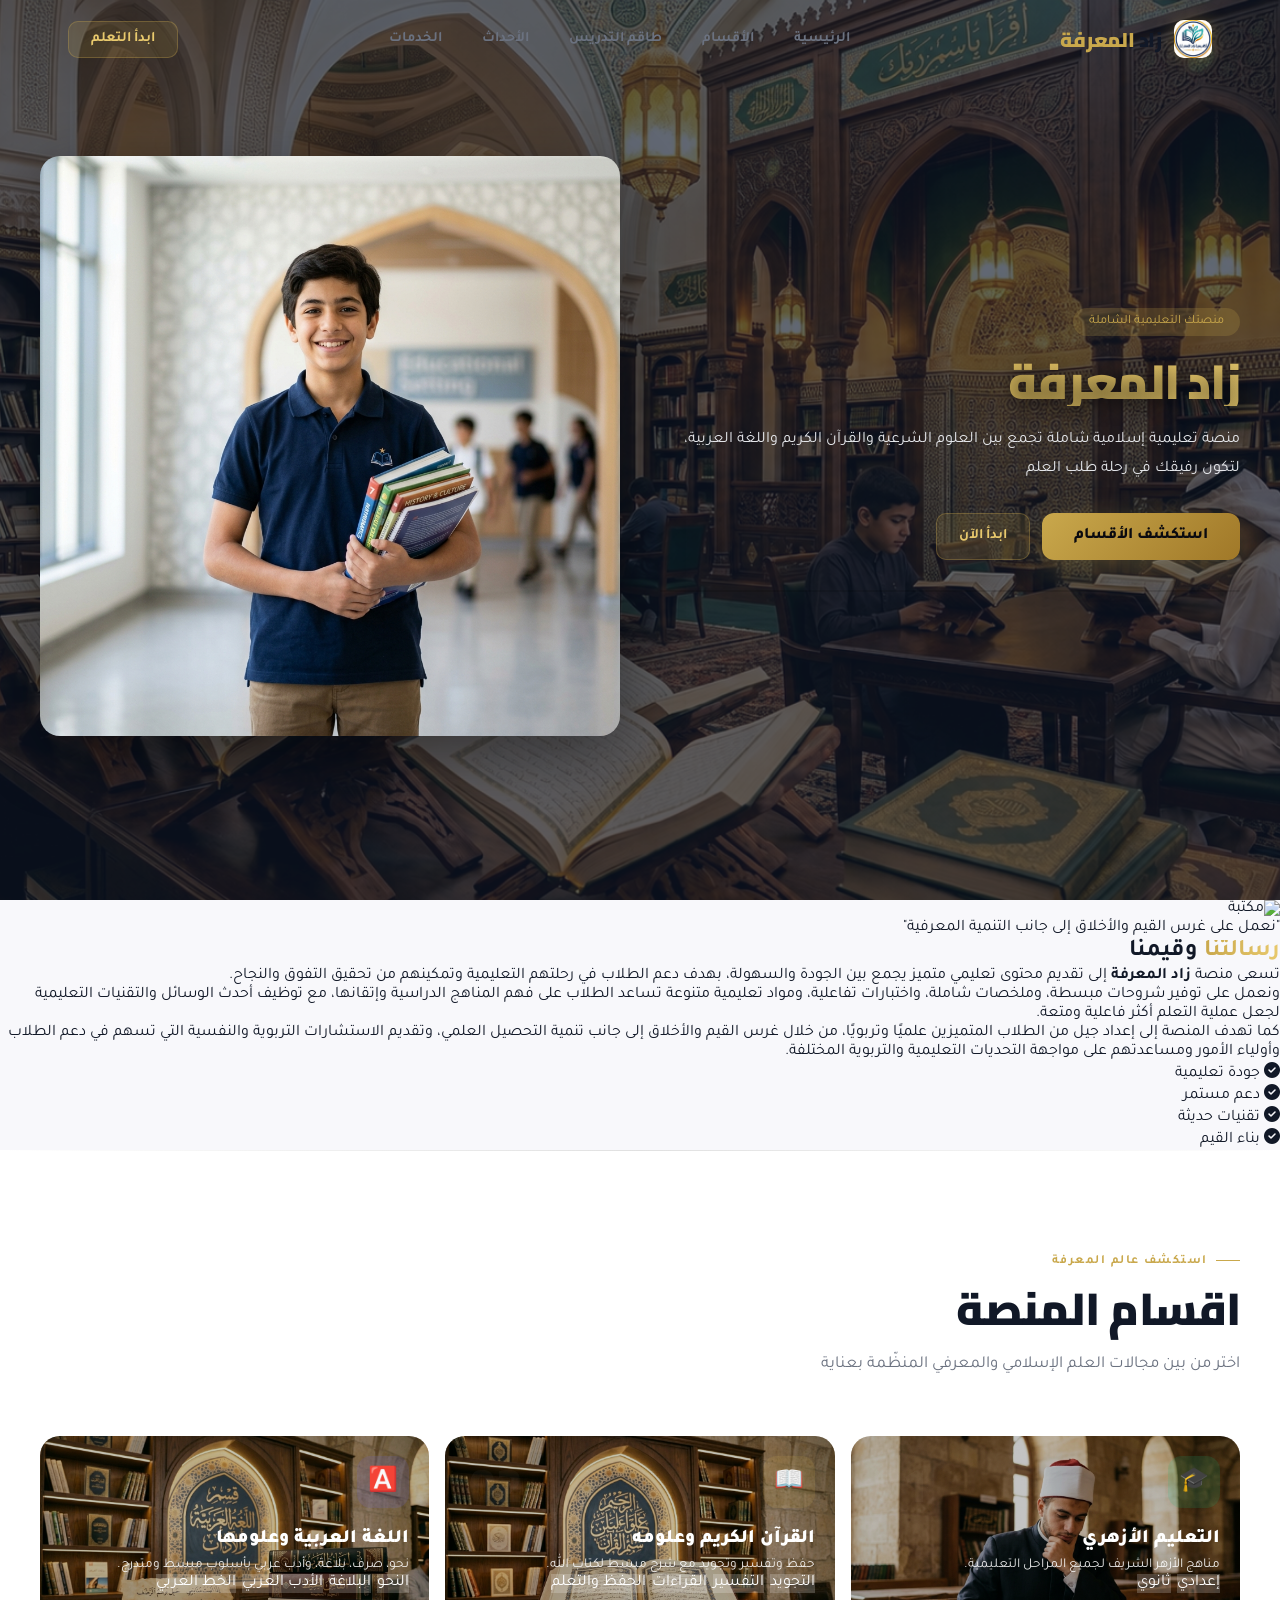
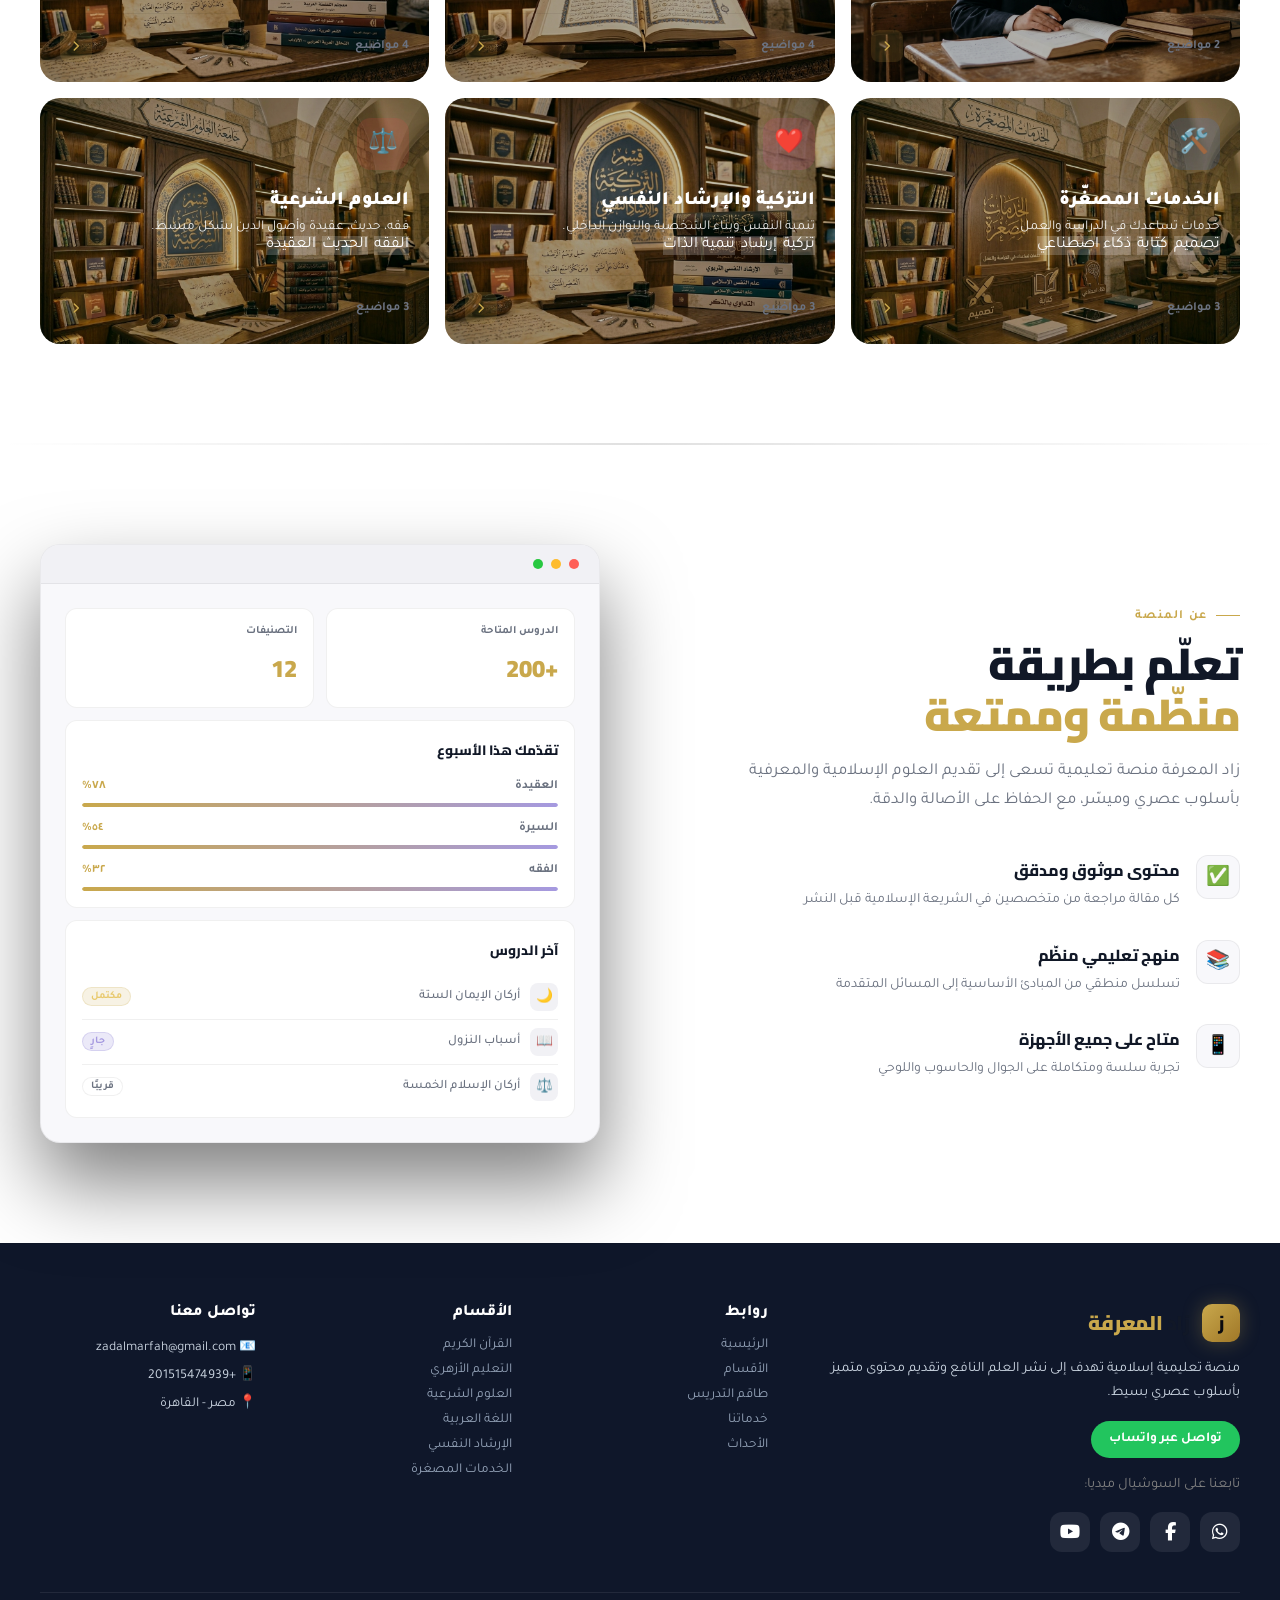
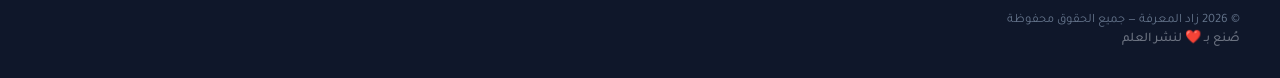
==== index.html @ 30e452ac "Add files via upload" ====
<!doctype html>
<html lang="ar" dir="rtl">
  <head>
    <meta charset="UTF-8" />
    <meta name="viewport" content="width=device-width, initial-scale=1.0" />
    <title>زاد المعرفة — منصة تعليمية إسلامية</title>
    <link rel="icon" type="image/png" href="images/logo.png" />
    <link rel="stylesheet" href="style.css" />
    <link rel="preconnect" href="https://fonts.googleapis.com" />
    <link rel="preconnect" href="https://fonts.gstatic.com" crossorigin />
    <link
      href="https://fonts.googleapis.com/css2?family=Tajawal:wght@300;400;500;700;800;900&family=Cairo:wght@300;400;500;600;700;800;900&display=swap"
      rel="stylesheet"
    />
    <!-- Google Fonts: Cairo for modern Arabic typography -->
    <link rel="preconnect" href="https://fonts.googleapis.com" />
    <link rel="preconnect" href="https://fonts.gstatic.com" crossorigin />
    <link
      href="https://fonts.googleapis.com/css2?family=Cairo:wght@300;400;600;700;800&display=swap"
      rel="stylesheet"
    />
    <link
      rel="stylesheet"
      href="https://cdnjs.cloudflare.com/ajax/libs/font-awesome/6.5.0/css/all.min.css"
    />
    <!-- FontAwesome for Icons -->
    <link
      rel="stylesheet"
      href="https://cdnjs.cloudflare.com/ajax/libs/font-awesome/6.4.0/css/all.min.css"
    />

    <!-- Tailwind CSS -->
    <script src="https://cdn.tailwindcss.com"></script>
    <script src="https://cdn.tailwindcss.com"></script>
  </head>
  <body>
    <!-- ═══════════ NAVBAR ═══════════ -->
    <nav id="navbar">
      <div class="nav-inner">
        <a href="#" class="logo">
          <div class="logo-mark">
            <img src="images/logo.png" alt="logo" />
          </div>

          <span class="logo-text">زاد <span>المعرفة</span></span>
        </a>

        <div class="nav-links">
          <a href="#hero" class="nav-link">الرئيسية</a>

          <a href="#categories" class="nav-link">الأقسام</a>

          <a
            href="https://zadalmrfh-create.github.io/Teaching-staff/"
            class="nav-link"
            target="_blank"
            >طاقم التدريس</a
          >

          <a
            href="https://zadalmrfh-create.github.io/Events/"
            class="nav-link"
            target="_blank"
            >الأحداث</a
          >

          <a
            href="https://zadalmrfh-create.github.io/Services"
            class="nav-link"
            target="_blank"
            >الخدمات</a
          >
        </div>

        <button class="btn-nav" onclick="smoothTo('categories')">
          ابدأ التعلم
        </button>
        <button class="hamburger" id="hamBtn" onclick="openMob()">
          <svg
            width="20"
            height="20"
            fill="none"
            stroke="currentColor"
            viewBox="0 0 24 24"
          >
            <path
              stroke-linecap="round"
              stroke-linejoin="round"
              stroke-width="2"
              d="M4 6h16M4 12h16M4 18h16"
            />
          </svg>
        </button>
      </div>
    </nav>

    <!-- ═══════════ MOBILE OVERLAY ═══════════ -->
    <div id="mobile-overlay">
      <button class="mob-close" onclick="closeMob()">
        <svg
          width="18"
          height="18"
          fill="none"
          stroke="currentColor"
          viewBox="0 0 24 24"
        >
          <path
            stroke-linecap="round"
            stroke-linejoin="round"
            stroke-width="2"
            d="M6 18L18 6M6 6l12 12"
          />
        </svg>
      </button>

      <a href="#hero" class="mob-btn" onclick="closeMob()">الرئيسية</a>

      <a href="#categories" class="mob-btn" onclick="closeMob()">الأقسام</a>

      <a
        href="https://zadalmrfh-create.github.io/Teaching-staff/"
        target="_blank"
        class="mob-btn"
        onclick="closeMob()"
        >طاقم التدريس</a
      >

      <a
        href="https://zadalmrfh-create.github.io/Events/"
        target="_blank"
        class="mob-btn"
        onclick="closeMob()"
        >الأحداث</a
      >

      <a
        href="https://zadalmrfh-create.github.io/Services/"
        target="_blank"
        class="mob-btn"
        onclick="closeMob()"
        >الخدمات</a
      >

      <button
        class="btn-primary"
        onclick="
          closeMob();
          smoothTo('topics');
        "
      >
        ابدأ التعلم الآن
      </button>
    </div>

    <!-- ═══════════ HERO ═══════════ -->
    <section id="hero">
      <!-- Overlay -->
      <div class="hero-overlay"></div>

      <div class="hero-container">
        <!-- النص (يمين) -->
        <div class="hero-text">
          <span class="hero-badge">منصتك التعليمية الشاملة</span>

          <h1 class="hero-title">زاد المعرفة</h1>

          <p class="hero-desc">
            منصة تعليمية إسلامية شاملة تجمع بين العلوم الشرعية والقرآن الكريم
            واللغة العربية، لتكون رفيقك في رحلة طلب العلم
          </p>

          <div class="hero-actions">
            <button class="btn-primary">استكشف الأقسام</button>
            <button class="btn-nav" onclick="smoothTo('categories')">
              ابدأ الآن
            </button>
          </div>

          <div class="hero-stats">
            <div>
              <span class="num" style="display: none">20+</span>
              <span class="label" style="display: none">دورة</span>
            </div>
            <div>
              <span class="num" style="display: none">6+</span>
              <span class="label" style="display: none">أقسام</span>
            </div>
          </div>
        </div>

        <!-- الصورة (شمال) -->
        <div class="hero-image">
          <img src="images/hero-student.jpg" alt="" />
        </div>
      </div>
    </section>

    <!-- Mission Section -->
    <section id="mission" class="py-20 bg-white relative">
      <div class="max-w-7xl mx-auto px-4 sm:px-6 lg:px-8">
        <div class="grid lg:grid-cols-2 gap-16 items-center">
          <!-- Visual Side -->
          <div class="relative reveal">
            <div
              class="absolute inset-0 bg-brand-600 rounded-3xl transform rotate-3 opacity-10"
            ></div>
            <img
              src="https://picsum.photos/seed/reading/600/700.jpg"
              alt="مكتبة"
              class="relative rounded-3xl shadow-xl w-full h-full object-cover"
            />
            <div
              class="absolute inset-0 bg-gradient-to-t from-black/60 to-transparent rounded-3xl flex items-end p-8"
            >
              <p class="text-white text-xl font-bold">
                "نعمل على غرس القيم والأخلاق إلى جانب التنمية المعرفية"
              </p>
            </div>
          </div>

          <!-- Content Side -->
          <div class="reveal delay-200">
            <h2 class="text-3xl lg:text-4xl font-bold text-gray-900 mb-6">
              <span class="text-brand-600">رسالتنا</span> وقيمنا
            </h2>
            <div class="w-20 h-1.5 bg-accent-500 rounded-full mb-8"></div>

            <div
              class="space-y-6 text-gray-600 text-lg leading-loose text-justify"
            >
              <p>
                تسعى منصة <strong>زاد المعرفة</strong> إلى تقديم محتوى تعليمي
                متميز يجمع بين الجودة والسهولة، بهدف دعم الطلاب في رحلتهم
                التعليمية وتمكينهم من تحقيق التفوق والنجاح.
              </p>
              <p>
                ونعمل على توفير شروحات مبسطة، وملخصات شاملة، واختبارات تفاعلية،
                ومواد تعليمية متنوعة تساعد الطلاب على فهم المناهج الدراسية
                وإتقانها، مع توظيف أحدث الوسائل والتقنيات التعليمية لجعل عملية
                التعلم أكثر فاعلية ومتعة.
              </p>
              <p>
                كما تهدف المنصة إلى إعداد جيل من الطلاب المتميزين علميًا
                وتربويًا، من خلال غرس القيم والأخلاق إلى جانب تنمية التحصيل
                العلمي، وتقديم الاستشارات التربوية والنفسية التي تسهم في دعم
                الطلاب وأولياء الأمور ومساعدتهم على مواجهة التحديات التعليمية
                والتربوية المختلفة.
              </p>
            </div>

            <!-- Key Pillars -->
            <div class="mt-10 grid grid-cols-2 gap-6">
              <div class="flex items-start gap-3">
                <i
                  class="fa-solid fa-check-circle text-green-500 text-xl mt-1"
                ></i>
                <span class="font-semibold text-gray-800">جودة تعليمية</span>
              </div>
              <div class="flex items-start gap-3">
                <i
                  class="fa-solid fa-check-circle text-green-500 text-xl mt-1"
                ></i>
                <span class="font-semibold text-gray-800">دعم مستمر</span>
              </div>
              <div class="flex items-start gap-3">
                <i
                  class="fa-solid fa-check-circle text-green-500 text-xl mt-1"
                ></i>
                <span class="font-semibold text-gray-800">تقنيات حديثة</span>
              </div>
              <div class="flex items-start gap-3">
                <i
                  class="fa-solid fa-check-circle text-green-500 text-xl mt-1"
                ></i>
                <span class="font-semibold text-gray-800">بناء القيم</span>
              </div>
            </div>
          </div>
        </div>
      </div>
    </section>

    <!-- ═══════════ CATEGORIES ═══════════ -->
    <section id="categories">
      <div class="cats-inner">
        <div class="cats-header sr">
          <div class="section-label">استكشف عالم المعرفة</div>
          <h2 class="section-title">اقسام المنصة</h2>
          <p class="section-sub">
            اختر من بين مجالات العلم الإسلامي والمعرفي المنظّمة بعناية
          </p>
        </div>
        <div class="cats-grid" id="cats-grid"></div>
      </div>
    </section>

    <!-- ═══════════ ABOUT ═══════════ -->
    <section id="about">
      <div class="about-inner">
        <div class="sr">
          <div class="section-label">عن المنصة</div>
          <h2 class="section-title">
            تعلّم بطريقة<br /><span style="color: var(--gold)"
              >منظّمة وممتعة</span
            >
          </h2>
          <p class="section-sub">
            زاد المعرفة منصة تعليمية تسعى إلى تقديم العلوم الإسلامية والمعرفية
            بأسلوب عصري وميسّر، مع الحفاظ على الأصالة والدقة.
          </p>
          <div class="about-features">
            <div class="afeature">
              <div class="afeature-icon">✅</div>
              <div>
                <div class="afeature-title">محتوى موثوق ومدقق</div>
                <div class="afeature-desc">
                  كل مقالة مراجعة من متخصصين في الشريعة الإسلامية قبل النشر
                </div>
              </div>
            </div>
            <div class="afeature">
              <div class="afeature-icon">📚</div>
              <div>
                <div class="afeature-title">منهج تعليمي منظّم</div>
                <div class="afeature-desc">
                  تسلسل منطقي من المبادئ الأساسية إلى المسائل المتقدمة
                </div>
              </div>
            </div>
            <div class="afeature">
              <div class="afeature-icon">📱</div>
              <div>
                <div class="afeature-title">متاح على جميع الأجهزة</div>
                <div class="afeature-desc">
                  تجربة سلسة ومتكاملة على الجوال والحاسوب واللوحي
                </div>
              </div>
            </div>
          </div>
        </div>
        <div class="about-visual sr sr-delay-2" style="position: relative">
          <!-- <div class="float-badge">✨ مجاني للجميع دائمًا</div> -->
          <div class="dash-mockup">
            <div class="dash-bar">
              <div class="dash-dot" style="background: #ff5f57"></div>
              <div class="dash-dot" style="background: #febc2e"></div>
              <div class="dash-dot" style="background: #28c840"></div>
            </div>
            <div class="dash-body">
              <div class="dash-grid">
                <div class="dash-widget">
                  <div class="dw-label">الدروس المتاحة</div>
                  <div class="dw-val">+200</div>
                </div>
                <div class="dash-widget">
                  <div class="dw-label">التصنيفات</div>
                  <div class="dw-val">12</div>
                </div>
              </div>
              <div class="dash-bar2">
                <div
                  class="dbar-label"
                  style="
                    margin-bottom: 16px;
                    font-family: &quot;Cairo&quot;, sans-serif;
                    font-weight: 800;
                    color: var(--text);
                    font-size: 0.85rem;
                  "
                >
                  تقدّمك هذا الأسبوع
                </div>
                <div class="dbar-row">
                  <span class="dbar-label">العقيدة</span
                  ><span class="dbar-pct">٧٨٪</span>
                </div>
                <div class="dbar-track" style="margin-bottom: 14px">
                  <div class="dbar-fill" data-w="78%"></div>
                </div>
                <div class="dbar-row">
                  <span class="dbar-label">السيرة</span
                  ><span class="dbar-pct">٥٤٪</span>
                </div>
                <div class="dbar-track" style="margin-bottom: 14px">
                  <div class="dbar-fill" data-w="54%"></div>
                </div>
                <div class="dbar-row">
                  <span class="dbar-label">الفقه</span
                  ><span class="dbar-pct">٣٢٪</span>
                </div>
                <div class="dbar-track">
                  <div class="dbar-fill" data-w="32%"></div>
                </div>
              </div>
              <div class="dash-list">
                <div
                  style="
                    font-family: &quot;Cairo&quot;, sans-serif;
                    font-weight: 800;
                    color: var(--text);
                    font-size: 0.85rem;
                    margin-bottom: 12px;
                  "
                >
                  آخر الدروس
                </div>
                <div class="dl-row">
                  <div class="dl-icon">🌙</div>
                  <span class="dl-text">أركان الإيمان الستة</span>
                  <span class="dl-badge">مكتمل</span>
                </div>
                <div class="dl-row">
                  <div class="dl-icon">📖</div>
                  <span class="dl-text">أسباب النزول</span>
                  <span
                    class="dl-badge"
                    style="
                      background: rgba(124, 111, 205, 0.15);
                      color: var(--accent2);
                      border-color: rgba(124, 111, 205, 0.2);
                    "
                    >جارٍ</span
                  >
                </div>
                <div class="dl-row">
                  <div class="dl-icon">⚖️</div>
                  <span class="dl-text">أركان الإسلام الخمسة</span>
                  <span
                    class="dl-badge"
                    style="
                      background: rgba(255, 255, 255, 0.04);
                      color: var(--muted);
                      border-color: var(--border);
                    "
                    >قريبًا</span
                  >
                </div>
              </div>
            </div>
          </div>
        </div>
      </div>
    </section>
    <!--footer-->
    <footer id="footer">
      <div class="footer-container">
        <!-- Brand -->
        <div class="footer-brand">
          <div class="logo">
            <div class="logo-mark">ز</div>
            <span class="logo-text">زاد <span>المعرفة</span></span>
          </div>

          <p>
            منصة تعليمية إسلامية تهدف إلى نشر العلم النافع وتقديم محتوى متميز
            بأسلوب عصري بسيط.
          </p>

          <a
            href="https://wa.me/201515474939"
            class="whatsapp-btn"
            target="_blank"
          >
            تواصل عبر واتساب
          </a>
          <p style="color: gray">تابعنا على السوشيال ميديا:</p>

          <div class="footer-socials">
            <a
              href="https://whatsapp.com/channel/0029VbCKfnI4inokhRHc1k41"
              target="_blank"
            >
              <i class="fab fa-whatsapp"></i>
            </a>

            <a
              href="https://www.facebook.com/share/1BM3MS8mjM/"
              target="_blank"
            >
              <i class="fab fa-facebook-f"></i>
            </a>

            <a href="https://t.me/zadelmarefh" target="_blank">
              <i class="fab fa-telegram"></i>
            </a>

            <a
              href="https://youtube.com/channel/UC5dMzTXCU61UrYrrc9ol8UA"
              target="_blank"
            >
              <i class="fab fa-youtube"></i>
            </a>
          </div>
        </div>

        <!-- Quick links -->
        <div class="footer-links-col">
          <h4>روابط</h4>
          <a href="#hero">الرئيسية</a>
          <a href="#categories">الأقسام</a>
          <a
            href="https://zadalmrfh-create.github.io/Teaching-staff/"
            target="_blank"
            >طاقم التدريس</a
          >
          <a href="https://zadalmrfh-create.github.io/Services" target="_blank"
            >خدماتنا</a
          >
          <a href="https://zadalmrfh-create.github.io/Events/" target="_blank"
            >الأحداث</a
          >
        </div>

        <!-- Sections -->
        <div class="footer-links-col">
          <h4>الأقسام</h4>
          <a href="#">القرآن الكريم</a>
          <a href="#">التعليم الأزهري</a>
          <a href="#">العلوم الشرعية</a>
          <a href="#">اللغة العربية</a>
          <a href="#">الإرشاد النفسي</a>
          <a href="#">الخدمات المصغرة</a>
        </div>
        <!-- Contact -->
        <div class="footer-contact">
          <h4>تواصل معنا</h4>
          <p>📧 zadalmarfah@gmail.com</p>
          <p>📱 +201515474939</p>
          <p>📍 مصر - القاهرة</p>
        </div>
      </div>

      <!-- Bottom -->

      <div class="footer-bottom">
        <div class="footer-bottom-inner">
          <span>© 2026 زاد المعرفة — جميع الحقوق محفوظة</span>

          <span class="footer-love"> صُنع بـ ❤️ لنشر العلم </span>
        </div>
      </div>
    </footer>

    <!-- ═══════════ MODAL ═══════════ -->
    <div id="modal-overlay" onclick="handleModalClick(event)">
      <div id="modal-box">
        <div class="modal-head">
          <div>
            <div class="modal-badge" id="mBadge"></div>
            <h2 class="modal-title" id="mTitle"></h2>
            <div class="modal-meta">
              <svg
                width="13"
                height="13"
                fill="none"
                stroke="currentColor"
                viewBox="0 0 24 24"
              >
                <path
                  stroke-linecap="round"
                  stroke-linejoin="round"
                  stroke-width="2"
                  d="M12 8v4l3 3m6-3a9 9 0 11-18 0 9 9 0 0118 0z"
                />
              </svg>
              <span id="mTime"></span>
            </div>
          </div>
          <button class="modal-close" onclick="closeModal()">
            <svg
              width="16"
              height="16"
              fill="none"
              stroke="currentColor"
              viewBox="0 0 24 24"
            >
              <path
                stroke-linecap="round"
                stroke-linejoin="round"
                stroke-width="2"
                d="M6 18L18 6M6 6l12 12"
              />
            </svg>
          </button>
        </div>
        <div class="modal-body-wrap">
          <div class="modal-content" id="mBody"></div>
        </div>
        <div class="modal-footer">
          <button
            class="btn-primary"
            style="font-size: 0.88rem; padding: 10px 22px"
            onclick="closeModal()"
          >
            <svg
              width="15"
              height="15"
              fill="none"
              stroke="currentColor"
              viewBox="0 0 24 24"
            >
              <path
                stroke-linecap="round"
                stroke-linejoin="round"
                stroke-width="2.5"
                d="M5 13l4 4L19 7"
              />
            </svg>
            انتهيت من القراءة
          </button>
          <button
            class="btn-outline"
            style="font-size: 0.88rem; padding: 10px 22px"
            onclick="closeModal()"
          >
            العودة للقائمة
          </button>
        </div>
      </div>
    </div>

    <!-- ═══════════ JS ═══════════ -->
    <script>
      /* ── DATA ── */
      const CATS = [
        {
          id: "azhary",
          icon: "🎓",
          name: "التعليم الأزهري",
          desc: "مناهج الأزهر الشريف لجميع المراحل التعليمية.",
          topics: ["إعدادي", "ثانوي"],
          iconBg: "rgba(16,185,129,0.15)",
          glow: "rgba(16,185,129,0.08)",
          image: "images/Azher-section-img.png",
        },
        {
          id: "quran",
          icon: "📖",
          name: "القرآن الكريم وعلومه",
          desc: "حفظ وتفسير وتجويد مع شرح مبسط لكتاب الله.",
          topics: ["التجويد", "التفسير", "القراءات", "الحفظ والتعلم"],
          iconBg: "rgba(201,168,76,0.15)",
          glow: "rgba(201,168,76,0.08)",
          image: "images/quran-sec-img.png",
        },
        {
          id: "arabic",
          icon: "🅰️",
          name: "اللغة العربية وعلومها",
          desc: "نحو، صرف، بلاغة، وأدب عربي بأسلوب مبسط ومتدرج.",
          topics: ["النحو", "البلاغة", "الأدب العربي", "الخط العربي"],
          iconBg: "rgba(99,102,241,0.15)",
          glow: "rgba(99,102,241,0.08)",
          image: "images/Arabic-sec-img.png",
        },
        {
          id: "services",
          icon: "🛠️",
          name: "الخدمات المصغّرة",
          desc: "خدمات تساعدك في الدراسة والعمل.",
          topics: ["تصميم", "كتابة", "ذكاء اصطناعي"],
          iconBg: "rgba(59,130,246,0.15)",
          glow: "rgba(59,130,246,0.08)",
          image: "images/service.sec.img.png",
        },
        {
          id: "self",
          icon: "❤️",
          name: "التزكية والإرشاد النفسي",
          desc: "تنمية النفس وبناء الشخصية والتوازن الداخلي.",
          topics: ["تزكية", "إرشاد", "تنمية الذات"],
          iconBg: "rgba(236,72,153,0.15)",
          glow: "rgba(236,72,153,0.08)",
          image: "images/t-sec-img.png",
        },
        {
          id: "sharia",
          icon: "⚖️",
          name: "العلوم الشرعية",
          desc: "فقه، حديث، عقيدة وأصول الدين بشكل مبسط.",
          topics: ["الفقه", "الحديث", "العقيدة"],
          iconBg: "rgba(239,68,68,0.15)",
          glow: "rgba(239,68,68,0.08)",
          image: "images/s-sec-img.png",
        },
      ];

      const BADGE_STYLES = {
        aqeeda:
          "background:rgba(201,168,76,.15);color:#e8c96d;border-color:rgba(201,168,76,.25)",
        fiqh: "background:rgba(74,222,128,.12);color:#4ade80;border-color:rgba(74,222,128,.25)",
        seerah:
          "background:rgba(251,191,36,.12);color:#fbbf24;border-color:rgba(251,191,36,.25)",
        quran:
          "background:rgba(248,113,113,.12);color:#f87171;border-color:rgba(248,113,113,.25)",
        hadith:
          "background:rgba(56,189,248,.12);color:#38bdf8;border-color:rgba(56,189,248,.25)",
        akhlaq:
          "background:rgba(167,139,250,.12);color:#a78bfa;border-color:rgba(167,139,250,.25)",
      };

      const TOPICS = [
        {
          id: "t1",
          cat: "aqeeda",
          title: "التوحيد وأقسامه الثلاثة",
          time: "٧ دقائق",
          content: `<p>التوحيد هو إفراد الله سبحانه وتعالى بما يختص به، وهو أعظم واجب على الإنسان وأول ما يجب تعلمه قبل سائر العلوم.</p><h3>أقسام التوحيد الثلاثة</h3><p><strong>أولًا: توحيد الربوبية</strong><br/>وهو الإقرار بأن الله وحده هو الخالق المدبر لشؤون الكون، لا شريك له في الخلق والرزق والإماتة والإحياء.</p><p><strong>ثانيًا: توحيد الألوهية</strong><br/>وهو إفراد الله تعالى بالعبادة، بحيث لا يُعبد إلا هو وحده لا شريك له. وهذا هو محور دعوة الأنبياء والرسل جميعًا.</p><p><strong>ثالثًا: توحيد الأسماء والصفات</strong><br/>وهو الإيمان بما ورد في القرآن الكريم والسنة النبوية الصحيحة من أسماء الله الحسنى وصفاته العُلى، من غير تحريف ولا تعطيل ولا تكييف ولا تمثيل.</p><h3>أهمية التوحيد</h3><p>التوحيد هو أساس الدين ومحوره، وهو أول واجب على المكلف، وبه تصح الأعمال وتُقبل عند الله تعالى. والشرك ضده وهو أعظم الذنوب وأكبرها، قال تعالى: ﴿إِنَّ اللَّهَ لَا يَغْفِرُ أَن يُشْرَكَ بِهِ وَيَغْفِرُ مَا دُونَ ذَٰلِكَ لِمَن يَشَاءُ﴾.</p>`,
        },
        {
          id: "t2",
          cat: "aqeeda",
          title: "أركان الإيمان الستة",
          time: "٨ دقائق",
          content: `<p>الإيمان في الإسلام يقوم على ستة أركان أساسية، وردت في قوله ﷺ لجبريل عليه السلام في الحديث المشهور بحديث جبريل.</p><h3>الأركان الستة</h3><p><strong>١. الإيمان بالله:</strong> الإيمان بوجوده وربوبيته وألوهيته وأسمائه وصفاته.</p><p><strong>٢. الإيمان بالملائكة:</strong> خلق من نور لا يعصون الله ما أمرهم، مكلفون بمهام كثيرة.</p><p><strong>٣. الإيمان بالكتب:</strong> الإيمان بجميع الكتب السماوية المنزلة، والقرآن الكريم خاتمها وناسخها.</p><p><strong>٤. الإيمان بالرسل:</strong> من نوح عليه السلام إلى خاتمهم محمد ﷺ.</p><p><strong>٥. الإيمان باليوم الآخر:</strong> البعث والنشور والحساب والجنة والنار.</p><p><strong>٦. الإيمان بالقدر:</strong> خيره وشره من الله تعالى، مع إثبات إرادة الإنسان ومسؤوليته.</p>`,
        },
        {
          id: "t3",
          cat: "fiqh",
          title: "أركان الإسلام الخمسة",
          time: "٦ دقائق",
          content: `<p>بُني الإسلام على خمس دعائم أساسية، كما جاء في حديث ابن عمر رضي الله عنهما أن النبي ﷺ قال: "بُنِيَ الإسلام على خمس".</p><h3>الأركان الخمسة</h3><p><strong>١. الشهادتان:</strong> شهادة أن لا إله إلا الله وأن محمداً رسول الله، وهي مفتاح الإسلام والركن الأول.</p><p><strong>٢. الصلاة:</strong> خمس صلوات في اليوم والليلة، وهي عمود الدين وصلة بين العبد وربه.</p><p><strong>٣. الزكاة:</strong> حق معلوم في أموال الأغنياء للفقراء، نسبتها ٢.٥٪ في الغالب.</p><p><strong>٤. الصوم:</strong> صيام شهر رمضان المبارك، إمساك عن المفطرات من الفجر إلى المغرب.</p><p><strong>٥. الحج:</strong> قصد بيت الله الحرام لأداء المناسك، مرة في العمر على المستطيع.</p>`,
        },
        {
          id: "t4",
          cat: "seerah",
          title: "مولد النبي ﷺ وطفولته",
          time: "٦ دقائق",
          content: `<p>وُلد النبي محمد ﷺ في مكة المكرمة في عام الفيل، في شهر ربيع الأول، وقد كان ذلك حدثًا عظيمًا في تاريخ البشرية.</p><h3>نشأته ﷺ</h3><p>توفي والده عبد الله قبل مولده، ثم توفيت والدته آمنة بنت وهب وهو في السادسة من عمره، ثم تولى كفالته جده عبد المطلب الذي توفي وعمره ﷺ ثماني سنوات، فانتقلت كفالته إلى عمه أبي طالب.</p><p>عاش ﷺ في البادية فترة من حياته مع مرضعته حليمة السعدية، وقد اشتُهر بالصدق والأمانة حتى لُقِّب بالصادق الأمين قبل البعثة.</p><h3>قبل البعثة</h3><p>عمل ﷺ بالرعي والتجارة، وتزوج السيدة خديجة رضي الله عنها وهو في الخامسة والعشرين، وكان يتعبد في غار حراء حتى نزل عليه الوحي وهو في الأربعين من عمره.</p>`,
        },
        {
          id: "t5",
          cat: "quran",
          title: "أسباب النزول وأهميتها",
          time: "٥ دقائق",
          content: `<p>أسباب النزول هي الأحداث والحوادث التي نزل القرآن الكريم بمناسبتها، وتُعدّ من أهم العلوم التي يحتاجها المفسر لفهم القرآن الكريم.</p><h3>أهمية معرفة أسباب النزول</h3><p><strong>١. فهم المعنى الصحيح:</strong> كثير من الآيات لا يفهم معناها الصحيح إلا بمعرفة سبب نزولها.</p><p><strong>٢. معرفة الحكمة من التشريع:</strong> إذ تكشف عن الحكمة التي من أجلها شُرع الحكم.</p><p><strong>٣. تحديد المراد بالآية:</strong> أحيانًا تكون الآية عامة لكن سبب النزول يخصصها أو يوضح المقصود.</p><p><strong>٤. دفع الإشكال:</strong> قد يبدو في الآية إشكال يُرفع بمعرفة سبب نزولها.</p><h3>مثال تطبيقي</h3><p>من أشهر الأمثلة: قوله تعالى ﴿إِنَّ الصَّفَا وَالْمَرْوَةَ مِن شَعَائِرِ اللَّهِ﴾، فقد كان بعض الصحابة يتحرجون من السعي بينهما لوجود أصنام عليهما في الجاهلية.</p>`,
        },
        {
          id: "t6",
          cat: "hadith",
          title: "مصطلح الحديث: مفاهيم أساسية",
          time: "٩ دقائق",
          content: `<p>علم مصطلح الحديث هو العلم الذي يعرّفنا بحال الراوي والمروي من حيث القبول والرد، وهو من أشرف العلوم وأدقها.</p><h3>أقسام الحديث من حيث القبول والرد</h3><p><strong>الحديث الصحيح:</strong> ما رواه عدل ضابط عن مثله إلى منتهاه من غير شذوذ ولا علة.</p><p><strong>الحديث الحسن:</strong> مثل الصحيح لكن ضبط راويه أقل، ويُحتج به أيضًا.</p><p><strong>الحديث الضعيف:</strong> ما لم تجتمع فيه صفات الصحيح أو الحسن، وأسباب الضعف متعددة.</p><p><strong>الحديث الموضوع:</strong> المكذوب المختلق على النبي ﷺ، وهو شر أنواع الضعيف.</p><h3>مصطلحات مهمة</h3><p><strong>السند:</strong> سلسلة الرواة المتصلة إلى النبي ﷺ.<br/><strong>المتن:</strong> نص الحديث النبوي.<br/><strong>الإسناد:</strong> الإخبار بطريق المتن.</p>`,
        },
        {
          id: "t7",
          cat: "akhlaq",
          title: "تزكية النفس: الطريق إلى القلب السليم",
          time: "٧ دقائق",
          content: `<p>تزكية النفس من أعظم العبادات وأجلّها، وقد أقسم الله تعالى بأعظم قسم على فلاح من زكّاها، فقال: ﴿قَدْ أَفْلَحَ مَن زَكَّاهَا﴾.</p><h3>أهمية تزكية النفس</h3><p>القلب هو ملك الجسد، فإذا صلح القلب صلحت بقية الأعضاء، وإذا فسد فسدت. وقد قال النبي ﷺ: "ألا وإن في الجسد مضغة، إذا صلحت صلح الجسد كله، وإذا فسدت فسد الجسد كله، ألا وهي القلب".</p><h3>وسائل تزكية النفس</h3><p><strong>١. الإكثار من العبادة:</strong> الصلاة والذكر وتلاوة القرآن وصيام النوافل.</p><p><strong>٢. مجاهدة النفس:</strong> بترك الشهوات المحرمة والبُعد عن مواطن الفتنة.</p><p><strong>٣. الصحبة الصالحة:</strong> لأن الصاحب يؤثر في صاحبه تأثيرًا بالغًا.</p><p><strong>٤. العلم النافع:</strong> فالعلم يُنير الطريق ويُبيّن السبيل إلى الله تعالى.</p><p><strong>٥. محاسبة النفس:</strong> كما كان السلف الصالح يفعلون كل يوم.</p>`,
        },
        {
          id: "t8",
          cat: "seerah",
          title: "الهجرة إلى المدينة المنورة",
          time: "٨ دقائق",
          content: `<p>الهجرة النبوية حدث عظيم غيّر مجرى التاريخ الإسلامي، وقد اتخذها المسلمون بداية لتقويمهم الهجري.</p><h3>أسباب الهجرة</h3><p>تصاعد أذى المشركين للمسلمين في مكة، وانتشار الإسلام في يثرب بعد بيعة العقبة، وأمر الله تعالى نبيه بالهجرة.</p><h3>رحلة الهجرة</h3><p>خرج النبي ﷺ مع صاحبه أبي بكر الصديق ليلًا، وتوجّها نحو الجنوب إلى غار ثور حيث مكثا ثلاثة أيام، ثم انطلقا من هناك إلى المدينة المنورة سالكَين طريقًا غير معهود.</p><h3>الاستقبال في المدينة</h3><p>استقبل أهل المدينة النبيَّ ﷺ استقبالًا حافلًا، وكان أول عمل النبي ﷺ في المدينة بناء المسجد النبوي الشريف ثم المؤاخاة بين المهاجرين والأنصار.</p>`,
        },
        {
          id: "t9",
          cat: "fiqh",
          title: "الصلاة: شروطها وأركانها",
          time: "١٠ دقائق",
          content: `<p>الصلاة ركن من أركان الإسلام وعمود الدين، وهي أول ما يُحاسب عليه العبد يوم القيامة، لذا يجب تعلمها وإتقانها.</p><h3>شروط صحة الصلاة</h3><p><strong>١. الإسلام:</strong> لا تصح من كافر.<br/><strong>٢. العقل:</strong> لا تجب على مجنون.<br/><strong>٣. البلوغ:</strong> للوجوب، ويُستحب تعليم الصغير.<br/><strong>٤. النية:</strong> وهي في القلب لا تحتاج لتلفظ.<br/><strong>٥. الطهارة:</strong> من الحدث الأكبر والأصغر.<br/><strong>٦. استقبال القبلة:</strong> التوجه نحو الكعبة المشرفة.<br/><strong>٧. دخول الوقت:</strong> فلكل صلاة وقتها المحدد.</p><h3>أركان الصلاة</h3><p>النية، تكبيرة الإحرام، القيام للقادر، قراءة الفاتحة، الركوع والاطمئنان فيه، الرفع من الركوع، السجود والاطمئنان فيه، الجلوس بين السجدتين، التشهد الأخير، الصلاة على النبي ﷺ، التسليم.</p>`,
        },
      ];

      /* ── STATE ── */
      let activeFilter = "all",
        searchQ = "";

      /* ── RENDER CATS ── */
      function renderCats() {
        document.getElementById("cats-grid").innerHTML = CATS.map(
          (c, i) => `
    <div class="cat-card sr sr-delay-${(i % 3) + 1}" onclick="setFilter('${c.id}',null);smoothTo('topics')" style="background-image:url('${c.image}')">
      <div class="cat-num">${String(i + 1).padStart(2, "0")}</div>
      <div class="cat-icon" style="background:${c.iconBg}">${c.icon}</div>
      <div class="cat-name">${c.name}</div>
      <div class="cat-desc">${c.desc}</div>
       <div class="cat-topics">${c.topics.map((t) => `<span class="cat-topic-pill">${t}</span>`).join("")}</div>
      <div class="cat-footer">
        <span class="cat-count">${c.topics.length} مواضيع</span>
        <div class="cat-arrow">
          <svg width="14" height="14" fill="none" stroke="currentColor" viewBox="0 0 24 24"><path stroke-linecap="round" stroke-linejoin="round" stroke-width="2.5" d="M9 5l7 7-7 7"/></svg>
        </div>
      </div>
    </div>
  `,
        ).join("");
        observeNewSR();
      }

      /* ── RENDER TOPICS ── */
      function renderTopics() {
        const filtered = TOPICS.filter((t) => {
          const mc = activeFilter === "all" || t.cat === activeFilter;
          const ms = !searchQ || t.title.includes(searchQ);
          return mc && ms;
        });
        const grid = document.getElementById("topicsGrid");
        const empty = document.getElementById("empty-state");
        if (!filtered.length) {
          grid.innerHTML = "";
          empty.style.display = "block";
          return;
        }
        empty.style.display = "none";
        const cat = CATS.find((c) => c.id === filtered[0]?.cat);
        grid.innerHTML = filtered
          .map((t, i) => {
            const bs = BADGE_STYLES[t.cat] || "";
            const catName = CATS.find((c) => c.id === t.cat)?.name || "";
            return `
    <div class="topic-card sr sr-delay-${(i % 3) + 1}" onclick="openTopic('${t.id}')">
      <div class="topic-cat-badge" style="${bs}">${catName}</div>
      <div class="topic-title">${t.title}</div>
      <div class="topic-footer">
        <div class="topic-time">
          <svg width="12" height="12" fill="none" stroke="currentColor" viewBox="0 0 24 24"><path stroke-linecap="round" stroke-linejoin="round" stroke-width="2" d="M12 8v4l3 3m6-3a9 9 0 11-18 0 9 9 0 0118 0z"/></svg>
          ${t.time} قراءة
        </div>
        <div class="topic-go">
          <svg width="12" height="12" fill="none" stroke="currentColor" viewBox="0 0 24 24"><path stroke-linecap="round" stroke-linejoin="round" stroke-width="2.5" d="M9 5l7 7-7 7"/></svg>
        </div>
      </div>
    </div>`;
          })
          .join("");
        observeNewSR();
      }

      /* ── FILTER / SEARCH ── */
      function setFilter(f, btn) {
        activeFilter = f;
        document
          .querySelectorAll(".ftab")
          .forEach((t) => t.classList.remove("active"));
        if (btn) btn.classList.add("active");
        else {
          const name =
            f === "all" ? "الكل" : CATS.find((c) => c.id === f)?.name || "";
          document.querySelectorAll(".ftab").forEach((t) => {
            if (
              t.textContent.trim() === name ||
              (f === "all" && t.textContent.trim() === "الكل")
            )
              t.classList.add("active");
          });
        }
        renderTopics();
      }
      function doSearch() {
        const v = document.getElementById("searchInput").value.trim();
        searchQ = v;
        document.getElementById("clearBtn").style.display = v
          ? "block"
          : "none";
        renderTopics();
      }
      function clearSearch() {
        document.getElementById("searchInput").value = "";
        searchQ = "";
        activeFilter = "all";
        document.getElementById("clearBtn").style.display = "none";
        document
          .querySelectorAll(".ftab")
          .forEach((t, i) => t.classList.toggle("active", i === 0));
        renderTopics();
      }

      /* ── MODAL ── */
      function openTopic(id) {
        const t = TOPICS.find((x) => x.id === id);
        if (!t) return;
        const catName = CATS.find((c) => c.id === t.cat)?.name || "";
        const bs = BADGE_STYLES[t.cat] || "";
        document.getElementById("mBadge").textContent = catName;
        document.getElementById("mBadge").style.cssText = bs;
        document.getElementById("mTitle").textContent = t.title;
        document.getElementById("mTime").textContent = t.time + " قراءة";
        document.getElementById("mBody").innerHTML = t.content;
        document.getElementById("modal-overlay").classList.add("open");
        document.body.style.overflow = "hidden";
      }
      function closeModal() {
        document.getElementById("modal-overlay").classList.remove("open");
        document.body.style.overflow = "";
      }
      function handleModalClick(e) {
        if (e.target === document.getElementById("modal-overlay")) closeModal();
      }

      /* ── NAV ── */
      window.addEventListener("scroll", () => {
        document
          .getElementById("navbar")
          .classList.toggle("scrolled", scrollY > 40);
      });
      function smoothTo(id) {
        document.getElementById(id)?.scrollIntoView({ behavior: "smooth" });
      }

      /* ── MOBILE ── */
      function openMob() {
        document.getElementById("mobile-overlay").classList.add("open");
        document.body.style.overflow = "hidden";
      }
      function closeMob() {
        document.getElementById("mobile-overlay").classList.remove("open");
        document.body.style.overflow = "";
      }
      document.addEventListener("keydown", (e) => {
        if (e.key === "Escape") {
          closeModal();
          closeMob();
        }
      });

      /* ── SCROLL REVEAL ── */
      const srObs = new IntersectionObserver(
        (entries) => {
          entries.forEach((e) => {
            if (e.isIntersecting) {
              e.target.classList.add("vis");
              srObs.unobserve(e.target);
            }
          });
        },
        { threshold: 0.1 },
      );
      function observeNewSR() {
        document
          .querySelectorAll(".sr:not(.vis)")
          .forEach((el) => srObs.observe(el));
      }

      /* ── PROGRESS BARS ── */
      const pbObs = new IntersectionObserver(
        (entries) => {
          entries.forEach((e) => {
            if (e.isIntersecting) {
              e.target.querySelectorAll(".dbar-fill").forEach((b) => {
                b.style.width = b.dataset.w || "0%";
              });
              pbObs.unobserve(e.target);
            }
          });
        },
        { threshold: 0.3 },
      );

      /* ── INIT ── */
      document.addEventListener("DOMContentLoaded", () => {
        renderCats();
        renderTopics();
        observeNewSR();
        document
          .querySelectorAll(".dash-mockup")
          .forEach((m) => pbObs.observe(m));
      });
    </script>
  </body>
</html>
---- style.css ----
:root {
  --bg: #f8f8fb;
  --surface: #ffffff;
  --surface2: #f1f1f5;

  --border: rgba(0, 0, 0, 0.06);
  --border2: rgba(0, 0, 0, 0.12);

  --text: #111827;
  --muted: #6b7280;

  --gold: #c9a84c;
  --gold-light: #e8c96d;
  --gold-dim: rgba(201, 168, 76, 0.15);

  --accent: #7c6fcd;
  --accent2: #a599e0;

  --green: #22c55e;

  --radius: 16px;
}

* {
  box-sizing: border-box;
  margin: 0;
  padding: 0;
}
html {
  scroll-behavior: smooth;
}

body {
  font-family: "Tajawal", sans-serif;
  background: var(--bg);
  color: var(--text);
  direction: rtl;
  overflow-x: hidden;
  -webkit-font-smoothing: antialiased;
}

/* ── Scrollbar ── */
::-webkit-scrollbar {
  width: 5px;
}
::-webkit-scrollbar-track {
  background: var(--bg);
}
::-webkit-scrollbar-thumb {
  background: var(--gold);
  border-radius: 4px;
}

/* ── Noise overlay ── */
body::before {
  content: "";
  position: fixed;
  inset: 0;
  z-index: 0;
  pointer-events: none;
  background-image: url("data:image/svg+xml,%3Csvg viewBox='0 0 512 512' xmlns='http://www.w3.org/2000/svg'%3E%3Cfilter id='n'%3E%3CfeTurbulence type='fractalNoise' baseFrequency='0.75' numOctaves='4' stitchTiles='stitch'/%3E%3C/filter%3E%3Crect width='100%25' height='100%25' filter='url(%23n)' opacity='0.04'/%3E%3C/svg%3E");
  background-repeat: repeat;
  background-size: 200px 200px;
  opacity: 0.05;
}

/* ── Glow blobs ── */
.glow-blob {
  position: absolute;
  border-radius: 50%;
  filter: blur(120px);
  pointer-events: none;
  opacity: 0.18;
  animation: blobFloat 12s ease-in-out infinite;
}
@keyframes blobFloat {
  0%,
  100% {
    transform: translate(0, 0) scale(1);
  }
  33% {
    transform: translate(30px, -20px) scale(1.05);
  }
  66% {
    transform: translate(-20px, 15px) scale(0.95);
  }
}

/* ══ NAVBAR ══ */
#navbar {
  position: fixed;
  top: 0;
  right: 0;
  left: 0;
  z-index: 100;
  transition: all 0.4s ease;
  padding: 20px 0;
}
#navbar.scrolled {
  background: rgba(255, 255, 255, 0.7);
  backdrop-filter: blur(20px);

  border-bottom: 1px solid var(--border);
  padding: 14px 0;
  box-shadow: 0 4px 40px rgba(0, 0, 0, 0.4);
}
.nav-inner {
  max-width: 1200px;
  margin: 0 auto;
  padding: 0 28px;
  display: flex;
  align-items: center;
  justify-content: space-between;
}

.logo {
  display: flex;
  align-items: center;
  gap: 12px;
  text-decoration: none;
}
.logo-mark {
  width: 38px;
  height: 38px;
  border-radius: 10px;
  background: linear-gradient(135deg, var(--gold) 0%, #a07828 100%);
  display: flex;
  align-items: center;
  justify-content: center;
  font-family: "Cairo", sans-serif;
  font-weight: 900;
  font-size: 1.1rem;
  color: #0a0a0f;
  box-shadow: 0 0 20px rgba(201, 168, 76, 0.3);
}
.logo-text {
  font-family: "Cairo", sans-serif;
  font-weight: 900;
  font-size: 1.25rem;
  color: var(--text);
  letter-spacing: -0.01em;
}
.logo-text span {
  color: var(--gold);
}

.nav-links {
  display: flex;
  align-items: center;
  gap: 32px;
}

.nav-link {
  position: relative;
  color: var(--muted);
  font-size: 0.9rem;
  font-weight: 600;
  text-decoration: none;
  padding: 6px 4px;
  transition: 0.3s;
}

/* Hover */
.nav-link:hover {
  color: var(--text);
}

/* Underline animation */
.nav-link::after {
  content: "";
  position: absolute;
  bottom: -3px;
  right: 0;
  width: 0;
  height: 2px;
  background: var(--gold);
  transition: 0.3s;
}

/* Expand line */
.nav-link:hover::after {
  width: 100%;
}

.nav-link {
  position: relative;
  color: var(--muted);
  font-size: 0.9rem;
  font-weight: 600;
  text-decoration: none;
  padding: 6px 4px;
  transition: 0.3s;
}

/* Hover */
.nav-link:hover {
  color: var(--text);
}

/* Underline animation */
.nav-link::after {
  content: "";
  position: absolute;
  bottom: -3px;
  right: 0;
  width: 0;
  height: 2px;
  background: var(--gold);
  transition: 0.3s;
}

/* Expand line */
.nav-link:hover::after {
  width: 100%;
}

.nav-link.active {
  color: var(--gold);
  font-weight: 700;
}

.btn-nav {
  padding: 9px 22px;
  border-radius: 10px;
  background: var(--gold-dim);
  border: 1px solid rgba(201, 168, 76, 0.3);
  color: var(--gold-light);
  font-weight: 700;
  font-size: 0.9rem;
  cursor: pointer;
  transition: all 0.25s;
  font-family: "Tajawal", sans-serif;
}
.btn-nav:hover {
  background: var(--gold);
  color: #0a0a0f;
  box-shadow: 0 0 24px rgba(201, 168, 76, 0.35);
}

/* ══ MOBILE MENU ══ */
.hamburger {
  display: none;
  width: 40px;
  height: 40px;
  border-radius: 10px;
  background: var(--surface2);
  border: 1px solid var(--border);
  align-items: center;
  justify-content: center;
  cursor: pointer;
  color: var(--text);
  transition: all 0.2s;
}
.hamburger:hover {
  border-color: var(--border2);
}

#mobile-overlay {
  display: none;
  position: fixed;
  inset: 0;
  z-index: 200;
  background: rgba(10, 10, 15, 0.97);
  flex-direction: column;
  align-items: center;
  justify-content: center;
  gap: 36px;
}
#mobile-overlay.open {
  display: flex;
}
.mob-link {
  font-family: "Cairo", sans-serif;
  font-size: 2rem;
  font-weight: 800;
  color: var(--muted);
  text-decoration: none;
  transition: color 0.2s;
}
.mob-link:hover {
  color: var(--gold);
}
.mob-close {
  position: absolute;
  top: 24px;
  left: 24px;
  width: 40px;
  height: 40px;
  border-radius: 10px;
  background: var(--surface2);
  border: 1px solid var(--border);
  display: flex;
  align-items: center;
  justify-content: center;
  cursor: pointer;
  color: var(--muted);
}

/* ══ HERO ══ */
#hero {
  min-height: 100vh;
  display: flex;
  align-items: center;
  justify-content: center;
  position: relative;
  overflow: hidden;
  padding: 120px 28px 80px;

  background: linear-gradient(180deg, #ffffff 0%, #f8fafc 50%, #eef2ff 100%);
}
.hero-content {
  max-width: 820px;
  text-align: center;
  position: relative;
  z-index: 2;
}

.eyebrow {
  display: inline-flex;
  align-items: center;
  gap: 10px;
  padding: 8px 20px;
  border-radius: 100px;
  background: var(--gold-dim);
  border: 1px solid rgba(201, 168, 76, 0.25);
  color: var(--gold-light);
  font-size: 0.85rem;
  font-weight: 700;
  margin-bottom: 36px;
  opacity: 0;
  animation: fadeUp 0.7s 0.1s forwards;
}
.eyebrow-dot {
  width: 6px;
  height: 6px;
  border-radius: 50%;
  background: var(--gold);
  animation: pulse 2s ease infinite;
}
@keyframes pulse {
  0%,
  100% {
    opacity: 1;
    transform: scale(1);
  }
  50% {
    opacity: 0.5;
    transform: scale(0.8);
  }
}

.hero-title {
  font-family: "Cairo", sans-serif;
  font-size: clamp(3rem, 8vw, 6rem);
  font-weight: 900;
  line-height: 1.05;
  letter-spacing: -0.03em;
  color: var(--text);
  margin-bottom: 28px;
}
.hero-title .line {
  display: block;
  opacity: 0;
  transform: translateY(40px);
  animation: fadeUp 0.7s forwards;
}
.hero-title .line:nth-child(1) {
  animation-delay: 0.2s;
}
.hero-title .line:nth-child(2) {
  animation-delay: 0.35s;
  color: var(--gold);
}
.hero-title .line:nth-child(3) {
  animation-delay: 0.5s;
}

@keyframes fadeUp {
  to {
    opacity: 1;
    transform: translateY(0);
  }
}

.hero-sub {
  font-size: 1.15rem;
  color: var(--muted);
  line-height: 1.8;
  max-width: 560px;
  margin: 0 auto 44px;
  opacity: 0;
  animation: fadeUp 0.7s 0.65s forwards;
}

.hero-cta {
  display: flex;
  flex-wrap: wrap;
  gap: 14px;
  justify-content: center;
  opacity: 0;
  animation: fadeUp 0.7s 0.8s forwards;
  margin-bottom: 72px;
}

.btn-primary {
  display: inline-flex;
  align-items: center;
  gap: 8px;
  padding: 14px 32px;
  border-radius: 12px;
  background: linear-gradient(135deg, var(--gold) 0%, #a07828 100%);
  color: #0a0a0f;
  font-weight: 800;
  font-size: 1rem;
  border: none;
  cursor: pointer;
  transition: all 0.3s;
  font-family: "Tajawal", sans-serif;
  box-shadow: 0 8px 32px rgba(201, 168, 76, 0.3);
}
.btn-primary:hover {
  transform: translateY(-3px);
  box-shadow: 0 16px 48px rgba(201, 168, 76, 0.45);
}
.btn-primary:active {
  transform: translateY(0);
}

.btn-outline {
  display: inline-flex;
  align-items: center;
  gap: 8px;
  padding: 14px 32px;
  border-radius: 12px;
  background: transparent;
  color: var(--text);
  font-weight: 700;
  font-size: 1rem;
  border: 1px solid var(--border2);
  cursor: pointer;
  transition: all 0.3s;
  font-family: "Tajawal", sans-serif;
}
.btn-outline:hover {
  background: var(--surface2);
  border-color: rgba(255, 255, 255, 0.2);
  transform: translateY(-2px);
}

/* ── Hero stats row ── */
.hero-stats {
  display: none;
  display: grid;
  grid-template-columns: repeat(4, 1fr);
  gap: 1px;
  background: var(--border);
  border: 1px solid var(--border);
  border-radius: 16px;
  overflow: hidden;
  opacity: 0;
  animation: fadeUp 0.7s 1s forwards;
  max-width: 680px;
  margin: 0 auto;
}
.hstat {
  background: var(--surface);
  padding: 24px 16px;
  text-align: center;
  transition: background 0.2s;
}
.hstat:hover {
  background: var(--surface2);
}
.hstat-num {
  font-family: "Cairo", sans-serif;
  font-size: 1.8rem;
  font-weight: 900;
  color: var(--gold);
  line-height: 1;
  margin-bottom: 6px;
}
.hstat-label {
  font-size: 0.8rem;
  color: var(--muted);
  font-weight: 500;
}

/* ══ SECTION HEADER ══ */
.section-label {
  display: inline-flex;
  align-items: center;
  gap: 8px;
  font-size: 0.78rem;
  font-weight: 700;
  letter-spacing: 0.12em;
  text-transform: uppercase;
  color: var(--gold);
  margin-bottom: 16px;
}
.section-label::before {
  content: "";
  display: inline-block;
  width: 24px;
  height: 1px;
  background: var(--gold);
}
.section-title {
  font-family: "Cairo", sans-serif;
  font-size: clamp(1.8rem, 4vw, 2.8rem);
  font-weight: 900;
  color: var(--text);
  line-height: 1.15;
  letter-spacing: -0.02em;
  margin-bottom: 16px;
}
.section-sub {
  color: var(--muted);
  font-size: 1.05rem;
  line-height: 1.7;
  max-width: 520px;
}

/* ══ CATEGORIES ══ */
#categories {
  padding: 100px 28px;
  background: var(--surface);
  position: relative;
}
#categories::before {
  content: "";
  position: absolute;
  top: 0;
  right: 0;
  left: 0;
  height: 1px;
  background: linear-gradient(90deg, transparent, var(--border2), transparent);
}
#categories::after {
  content: "";
  position: absolute;
  bottom: 0;
  right: 0;
  left: 0;
  height: 1px;
  background: linear-gradient(90deg, transparent, var(--border2), transparent);
}
.cats-inner {
  max-width: 1200px;
  margin: 0 auto;
}
.cats-header {
  margin-bottom: 56px;
}
.cats-grid {
  display: grid;
  grid-template-columns: repeat(3, 1fr);
  gap: 16px;
}

.cat-card {
  position: relative;
  border-radius: 20px;
  overflow: hidden;
  min-height: 200px;
  display: flex;
  flex-direction: column;
  justify-content: flex-end;
  padding: 20px;

  background-size: cover;
  background-position: center;

  color: white;
  transition: all 0.4s ease;
}

/* overlay */
.cat-card::after {
  content: "";
  position: absolute;
  inset: 0;
  background: rgba(0, 0, 0, 0.232);
  transition: 0.3s;
}

/* يخلي المحتوى فوق */
.cat-card > * {
  position: relative;
  z-index: 2;
}

/* Glow effect */
.cat-card::before {
  content: "";
  position: absolute;
  inset: 0;
  background: var(--card-glow, transparent);
  opacity: 0;
  transition: 0.3s;
}

.cat-card:hover::before {
  opacity: 1;
}

/* Hover effect */
.cat-card:hover {
  transform: translateY(-8px) scale(1.02);
}

/* hover darker */
.cat-card:hover::after {
  background: rgba(0, 0, 0, 0.65);
}

.cat-icon {
  width: 52px;
  height: 52px;
  border-radius: 14px;
  display: flex;
  align-items: center;
  justify-content: center;
  font-size: 1.5rem;
  margin-bottom: 20px;
  transition: transform 0.3s;
}
.cat-card:hover .cat-icon {
  transform: scale(1.1) rotate(-5deg);
}

.cat-num {
  position: absolute;
  top: 24px;
  left: 24px;
  font-family: "Cairo", sans-serif;
  font-size: 3rem;
  font-weight: 900;
  color: rgba(255, 255, 255, 0.03);
  line-height: 1;
  user-select: none;
}

.cat-name {
  font-size: 1.2rem;
  font-weight: 900;
}

.cat-desc {
  font-size: 0.85rem;
  opacity: 0.9;
  margin-top: 6px;
}

.cat-topics {
  display: flex;
  flex-wrap: wrap;
  gap: 6px;
  margin-bottom: 20px;
}

.cat-topic-pill {
  background: rgba(255, 255, 255, 0.2);
  border: none;
  color: white;
}

.cat-card:hover .cat-topic-pill {
  border-color: var(--border2);
  color: var(--text);
}
.cat-footer {
  display: flex;
  align-items: center;
  justify-content: space-between;
  padding-top: 16px;
  border-top: 1px solid var(--border);
}
.cat-count {
  font-size: 0.78rem;
  color: var(--muted);
  font-weight: 600;
}
.cat-arrow {
  width: 32px;
  height: 32px;
  border-radius: 8px;
  background: var(--gold-dim);
  display: flex;
  align-items: center;
  justify-content: center;
  color: var(--gold);
  transition: all 0.25s;
}
.cat-card:hover .cat-arrow {
  background: var(--gold);
  color: #0a0a0f;
  transform: translateX(-4px);
}

/* ══ TOPICS ══ */
#topics {
  padding: 100px 28px;
}
.topics-inner {
  max-width: 1200px;
  margin: 0 auto;
}
.topics-toolbar {
  display: flex;
  align-items: center;
  gap: 16px;
  margin-bottom: 40px;
  flex-wrap: wrap;
}
.topics-toolbar-right {
  flex: 1;
  min-width: 200px;
}
.topics-toolbar-left {
  display: flex;
  gap: 8px;
  flex-wrap: wrap;
}

/* Search */
.search-wrap {
  display: flex;
  align-items: center;
  gap: 12px;
  background: var(--surface);
  border: 1px solid var(--border);
  border-radius: 12px;
  padding: 11px 18px;
  transition: all 0.25s;
}
.search-wrap:focus-within {
  border-color: rgba(201, 168, 76, 0.4);
  box-shadow: 0 0 0 3px rgba(201, 168, 76, 0.08);
}
.search-wrap input {
  flex: 1;
  background: transparent;
  border: none;
  outline: none;
  color: var(--text);
  font-family: "Tajawal", sans-serif;
  font-size: 0.95rem;
  direction: rtl;
}
.search-wrap input::placeholder {
  color: var(--muted);
}
.search-icon {
  color: var(--muted);
  flex-shrink: 0;
}
.clear-btn {
  color: var(--muted);
  background: none;
  border: none;
  cursor: pointer;
  display: none;
  padding: 2px;
}
.clear-btn:hover {
  color: var(--text);
}

/* Filter tabs */
.ftab {
  padding: 8px 18px;
  border-radius: 100px;
  background: var(--surface);
  border: 1px solid var(--border);
  color: var(--muted);
  font-size: 0.85rem;
  font-weight: 700;
  cursor: pointer;
  transition: all 0.2s;
  font-family: "Tajawal", sans-serif;
  white-space: nowrap;
}
.ftab:hover {
  border-color: var(--border2);
  color: var(--text);
}
.ftab.active {
  background: var(--gold);
  color: #0a0a0f;
  border-color: transparent;
  box-shadow: 0 4px 16px rgba(201, 168, 76, 0.3);
}

/* Topics grid */
.topics-grid {
  display: grid;
  grid-template-columns: repeat(3, 1fr);
  gap: 16px;
}

.topic-card {
  border-radius: 14px;
  padding: 26px 24px;
  background: var(--surface);
  border: 1px solid var(--border);
  cursor: pointer;
  transition: all 0.3s;
  position: relative;
  overflow: hidden;
  display: flex;
  flex-direction: column;
}
.topic-card::before {
  content: "";
  position: absolute;
  top: 0;
  right: 0;
  left: 0;
  height: 2px;
  background: linear-gradient(90deg, var(--gold), transparent);
  transform: scaleX(0);
  transition: transform 0.3s;
  transform-origin: right;
}
.topic-card:hover {
  transform: translateY(-5px);
  border-color: var(--border2);
  box-shadow: 0 16px 40px rgba(0, 0, 0, 0.35);
}
.topic-card:hover::before {
  transform: scaleX(1);
}

.topic-cat-badge {
  display: inline-flex;
  align-items: center;
  gap: 6px;
  padding: 4px 12px;
  border-radius: 100px;
  font-size: 0.72rem;
  font-weight: 700;
  margin-bottom: 14px;
  border: 1px solid transparent;
}
.topic-title {
  font-family: "Cairo", sans-serif;
  font-size: 1.05rem;
  font-weight: 800;
  color: var(--text);
  line-height: 1.4;
  margin-bottom: auto;
  padding-bottom: 18px;
}
.topic-footer {
  display: flex;
  align-items: center;
  justify-content: space-between;
  padding-top: 16px;
  border-top: 1px solid var(--border);
}
.topic-time {
  display: flex;
  align-items: center;
  gap: 5px;
  color: var(--muted);
  font-size: 0.75rem;
  font-weight: 600;
}
.topic-go {
  width: 28px;
  height: 28px;
  border-radius: 8px;
  background: var(--surface2);
  border: 1px solid var(--border);
  display: flex;
  align-items: center;
  justify-content: center;
  color: var(--muted);
  transition: all 0.25s;
}
.topic-card:hover .topic-go {
  background: var(--gold-dim);
  border-color: rgba(201, 168, 76, 0.3);
  color: var(--gold);
}

/* Empty state */
#empty-state {
  display: none;
  text-align: center;
  padding: 80px 20px;
  color: var(--muted);
}
.empty-icon {
  font-size: 4rem;
  margin-bottom: 16px;
  opacity: 0.5;
}

/* ══ ABOUT ══ */
#about {
  padding: 100px 28px;
  background: var(--surface);
  position: relative;
}
#about::before {
  content: "";
  position: absolute;
  top: 0;
  right: 0;
  left: 0;
  height: 1px;
  background: linear-gradient(90deg, transparent, var(--border2), transparent);
}
.about-inner {
  max-width: 1200px;
  margin: 0 auto;
  display: grid;
  grid-template-columns: 1fr 1fr;
  gap: 80px;
  align-items: center;
}
.about-features {
  display: flex;
  flex-direction: column;
  gap: 28px;
  margin-top: 40px;
}
.afeature {
  display: flex;
  gap: 16px;
  align-items: flex-start;
}
.afeature-icon {
  width: 44px;
  height: 44px;
  border-radius: 12px;
  flex-shrink: 0;
  display: flex;
  align-items: center;
  justify-content: center;
  font-size: 1.2rem;
  background: var(--bg);
  border: 1px solid var(--border);
}
.afeature-title {
  font-family: "Cairo", sans-serif;
  font-weight: 800;
  font-size: 1rem;
  color: var(--text);
  margin-bottom: 4px;
}
.afeature-desc {
  font-size: 0.88rem;
  color: var(--muted);
  line-height: 1.6;
}

/* About Visual — dashboard mockup */
.about-visual {
  position: relative;
}
.dash-mockup {
  border-radius: 20px;
  background: var(--bg);
  border: 1px solid var(--border);
  overflow: hidden;
  box-shadow: 0 40px 80px rgba(0, 0, 0, 0.5);
}
.dash-bar {
  background: var(--surface2);
  border-bottom: 1px solid var(--border);
  padding: 14px 20px;
  display: flex;
  align-items: center;
  gap: 8px;
}
.dash-dot {
  width: 10px;
  height: 10px;
  border-radius: 50%;
}
.dash-body {
  padding: 24px;
}
.dash-grid {
  display: grid;
  grid-template-columns: 1fr 1fr;
  gap: 12px;
  margin-bottom: 12px;
}
.dash-widget {
  background: var(--surface);
  border: 1px solid var(--border);
  border-radius: 12px;
  padding: 16px;
}
.dw-label {
  font-size: 0.7rem;
  color: var(--muted);
  font-weight: 600;
  margin-bottom: 8px;
}
.dw-val {
  font-family: "Cairo", sans-serif;
  font-weight: 900;
  font-size: 1.5rem;
  color: var(--gold);
}
.dash-bar2 {
  background: var(--surface);
  border: 1px solid var(--border);
  border-radius: 12px;
  padding: 16px;
  margin-bottom: 12px;
}
.dbar-row {
  display: flex;
  align-items: center;
  justify-content: space-between;
  margin-bottom: 10px;
}
.dbar-label {
  font-size: 0.78rem;
  color: var(--muted);
  font-weight: 600;
}
.dbar-pct {
  font-size: 0.78rem;
  color: var(--gold);
  font-weight: 700;
}
.dbar-track {
  height: 4px;
  background: rgba(255, 255, 255, 0.06);
  border-radius: 2px;
  overflow: hidden;
}
.dbar-fill {
  height: 100%;
  border-radius: 2px;
  background: linear-gradient(90deg, var(--gold), var(--accent2));
  transition: width 1.5s ease;
}
.dash-list {
  background: var(--surface);
  border: 1px solid var(--border);
  border-radius: 12px;
  padding: 16px;
}
.dl-row {
  display: flex;
  align-items: center;
  gap: 10px;
  padding: 8px 0;
  border-bottom: 1px solid var(--border);
}
.dl-row:last-child {
  border-bottom: none;
  padding-bottom: 0;
}
.dl-icon {
  width: 28px;
  height: 28px;
  border-radius: 8px;
  background: var(--surface2);
  display: flex;
  align-items: center;
  justify-content: center;
  font-size: 0.85rem;
  flex-shrink: 0;
}
.dl-text {
  font-size: 0.8rem;
  color: var(--muted);
  font-weight: 500;
}
.dl-badge {
  margin-right: auto;
  padding: 2px 8px;
  border-radius: 100px;
  font-size: 0.65rem;
  font-weight: 700;
  background: var(--gold-dim);
  color: var(--gold-light);
  border: 1px solid rgba(201, 168, 76, 0.2);
}

/* floating badge */
.float-badge {
  position: absolute;
  top: -20px;
  left: -24px;
  background: linear-gradient(135deg, var(--gold), #a07828);
  color: #0a0a0f;
  border-radius: 12px;
  padding: 12px 18px;
  font-family: "Cairo", sans-serif;
  font-weight: 900;
  font-size: 0.88rem;
  box-shadow: 0 8px 32px rgba(201, 168, 76, 0.35);
  white-space: nowrap;
}

/* ══ MODAL ══ */
#modal-overlay {
  display: none;
  position: fixed;
  inset: 0;
  z-index: 300;
  background: rgba(0, 0, 0, 0.75);
  backdrop-filter: blur(12px);
  align-items: center;
  justify-content: center;
  padding: 24px;
}
#modal-overlay.open {
  display: flex;
}
#modal-box {
  background: var(--surface);
  border: 1px solid var(--border2);
  border-radius: 24px;
  max-width: 720px;
  width: 100%;
  max-height: 88vh;
  overflow-y: auto;
  animation: modalIn 0.35s cubic-bezier(0.23, 1, 0.32, 1);
}
@keyframes modalIn {
  from {
    opacity: 0;
    transform: translateY(40px) scale(0.95);
  }
  to {
    opacity: 1;
    transform: none;
  }
}
.modal-head {
  padding: 32px 36px 0;
  display: flex;
  align-items: flex-start;
  justify-content: space-between;
  gap: 16px;
  position: sticky;
  top: 0;
  background: var(--surface);
  z-index: 2;
  border-bottom: 1px solid var(--border);
  padding-bottom: 24px;
  margin-bottom: 0;
}
.modal-close {
  width: 36px;
  height: 36px;
  border-radius: 10px;
  flex-shrink: 0;
  background: var(--surface2);
  border: 1px solid var(--border);
  display: flex;
  align-items: center;
  justify-content: center;
  cursor: pointer;
  color: var(--muted);
  transition: all 0.2s;
}
.modal-close:hover {
  color: var(--text);
  border-color: var(--border2);
}
.modal-body-wrap {
  padding: 36px;
}
.modal-badge {
  display: inline-block;
  padding: 4px 14px;
  border-radius: 100px;
  font-size: 0.75rem;
  font-weight: 700;
  margin-bottom: 14px;
  border: 1px solid transparent;
}
.modal-title {
  font-family: "Cairo", sans-serif;
  font-size: 1.8rem;
  font-weight: 900;
  color: var(--text);
  line-height: 1.25;
  margin-bottom: 8px;
}
.modal-meta {
  display: flex;
  align-items: center;
  gap: 6px;
  color: var(--muted);
  font-size: 0.82rem;
  font-weight: 600;
}
.modal-content {
  color: var(--muted);
  line-height: 1.85;
  font-size: 1rem;
}
.modal-content p {
  margin-bottom: 16px;
}
.modal-content h3 {
  font-family: "Cairo", sans-serif;
  font-size: 1.15rem;
  font-weight: 900;
  color: var(--text);
  margin: 28px 0 12px;
  padding-bottom: 8px;
  border-bottom: 1px solid var(--border);
}
.modal-content strong {
  color: var(--text);
  font-weight: 700;
}
.modal-footer {
  padding: 24px 36px 36px;
  display: flex;
  gap: 12px;
  flex-wrap: wrap;
}

/* ══ FOOTER ══ */
#footer {
  padding: 80px 28px 40px;
  border-top: 1px solid var(--border);
}
.footer-inner {
  max-width: 1200px;
  margin: 0 auto;
}
.footer-grid {
  display: grid;
  grid-template-columns: 2fr 1fr 1fr;
  gap: 60px;
  margin-bottom: 60px;
}
.footer-brand-desc {
  color: var(--muted);
  font-size: 0.9rem;
  line-height: 1.7;
  max-width: 300px;
  margin-top: 16px;
}
.footer-socials {
  display: flex;
  gap: 10px;
  margin-top: 24px;
}
.social-icon {
  width: 36px;
  height: 36px;
  border-radius: 10px;
  background: var(--surface);
  border: 1px solid var(--border);
  display: flex;
  align-items: center;
  justify-content: center;
  color: var(--muted);
  transition: all 0.2s;
  text-decoration: none;
}
.social-icon:hover {
  background: var(--gold-dim);
  border-color: rgba(201, 168, 76, 0.3);
  color: var(--gold);
}
.footer-col-title {
  font-family: "Cairo", sans-serif;
  font-weight: 800;
  font-size: 0.85rem;
  letter-spacing: 0.08em;
  text-transform: uppercase;
  color: var(--text);
  margin-bottom: 20px;
}
.footer-links {
  display: flex;
  flex-direction: column;
  gap: 12px;
}
.footer-link {
  color: var(--muted);
  text-decoration: none;
  font-size: 0.88rem;
  font-weight: 500;
  transition: color 0.2s;
}
.footer-link:hover {
  color: var(--gold);
}
.footer-bottom {
  display: flex;
  align-items: center;
  justify-content: space-between;
  flex-wrap: wrap;
  gap: 12px;
  padding-top: 32px;
  border-top: 1px solid var(--border);
}
.footer-copy {
  color: var(--muted);
  font-size: 0.82rem;
  font-weight: 500;
}
.footer-love {
  color: var(--muted);
  font-size: 0.82rem;
  font-weight: 500;
  display: flex;
  align-items: center;
  gap: 4px;
}

/* ══ SCROLL REVEAL ══ */
.sr {
  opacity: 0;
  transform: translateY(36px);
  transition:
    opacity 0.7s ease,
    transform 0.7s ease;
}
.sr.vis {
  opacity: 1;
  transform: none;
}
.sr-delay-1 {
  transition-delay: 0.1s;
}
.sr-delay-2 {
  transition-delay: 0.2s;
}
.sr-delay-3 {
  transition-delay: 0.3s;
}
.sr-delay-4 {
  transition-delay: 0.4s;
}
.sr-delay-5 {
  transition-delay: 0.5s;
}

/* ══ RESPONSIVE ══ */
@media (max-width: 1024px) {
  .feat-grid {
    grid-template-columns: 1fr;
  }
  .feat-main {
    grid-row: auto;
    min-height: 300px;
  }
  .cats-grid {
    grid-template-columns: repeat(2, 1fr);
  }
  .topics-grid {
    grid-template-columns: repeat(2, 1fr);
  }
  .about-inner {
    grid-template-columns: 1fr;
    gap: 48px;
  }
  .footer-grid {
    grid-template-columns: 1fr 1fr;
    gap: 40px;
  }
}
@media (max-width: 768px) {
  .nav-links,
  .btn-nav {
    display: none;
  }
  .hamburger {
    display: flex;
  }
  .cats-grid {
    grid-template-columns: 1fr;
  }
  .topics-grid {
    grid-template-columns: 1fr;
  }
  .hero-stats {
    grid-template-columns: repeat(2, 1fr);
  }
  .footer-grid {
    grid-template-columns: 1fr;
    gap: 32px;
  }
  .modal-body-wrap,
  .modal-head,
  .modal-footer {
    padding: 24px;
  }
  .about-visual {
    display: none;
  }
}
@media (max-width: 480px) {
  .feat-grid {
    grid-template-columns: 1fr;
  }
}
/* ===== HERO NEW ===== */

#hero {
  position: relative;
  min-height: 100vh;
  display: flex;
  align-items: center;
  padding: 100px 40px;

  background: url("images/hero-bg.png");
  background-size: cover;
  background-position: center;
}

/* طبقة فوق الصورة */
.hero-overlay {
  position: absolute;
  inset: 0;
  background: rgba(15, 23, 42, 0.65);
}

/* الكونتينر */
.hero-container {
  position: relative;
  z-index: 2;
  max-width: 1200px;
  margin: auto;
  display: grid;
  grid-template-columns: 1fr 1fr;

  align-items: center;
  gap: 40px;
}

/* النص */
.hero-text {
  color: white;
  text-align: right;
}

/* badge */
.hero-badge {
  display: inline-block;
  background: rgba(201, 168, 76, 0.2);
  color: var(--gold);
  padding: 6px 16px;
  border-radius: 100px;
  font-size: 0.8rem;
  margin-bottom: 20px;
}

/* العنوان */
.hero-title {
  font-size: 3rem;
  font-weight: 900;
  font-family: "Cairo", sans-serif;
  margin-bottom: 20px;

  color: #ffffff;
  text-shadow: 0 4px 20px rgba(0, 0, 0, 0.6);

  background: linear-gradient(90deg, #c9a84c, #e8c96d);
  background-clip: text;
  -webkit-background-clip: text;
  -webkit-text-fill-color: transparent;
}

/* النص */
.hero-desc {
  color: #e5e7eb;
  line-height: 1.8;
  margin-bottom: 30px;
}

/* الأزرار */
.hero-actions {
  display: flex;
  gap: 12px;
  margin-bottom: 30px;
}

/* stats */
.hero-stats {
  display: flex;
  gap: 40px;
}

.hero-stats .num {
  font-size: 1.6rem;
  font-weight: 900;
  color: var(--gold);
}

.hero-stats .label {
  display: block;
  font-size: 0.8rem;
  color: #d1d5db;
}

/* الصورة */
.hero-image img {
  width: 100%;
  border-radius: 20px;
  box-shadow: 0 20px 60px rgba(0, 0, 0, 0.4);
}

/* موبايل */
@media (max-width: 768px) {
  .hero-container {
    grid-template-columns: 1fr;
  }

  .hero-text {
    text-align: center;
  }

  .hero-actions {
    justify-content: center;
  }
}
.text-brand-600 {
  background: linear-gradient(90deg, #c9a84c, #e8c96d);
  background-clip: text;
  -webkit-background-clip: text;
  -webkit-text-fill-color: transparent;
}
.cat-card.quran::after {
  background: rgba(201, 168, 76, 0.6);
}

.cat-card.arabic::after {
  background: rgba(99, 102, 241, 0.6);
}
/* ===== FOOTER NEW ===== */

#footer {
  background: #0f172a;
  color: #cbd5e1;
  padding: 60px 40px 30px;
}

/* container */
.footer-container {
  max-width: 1200px;
  margin: auto;
  display: grid;
  grid-template-columns: 2fr 1fr 1fr 1fr;
  gap: 40px;
}

/* brand */
.footer-brand p {
  margin-top: 15px;
  font-size: 0.9rem;
  line-height: 1.7;
}

/* titles */
.footer-links-col h4,
.footer-contact h4 {
  color: white;
  margin-bottom: 14px;
  font-weight: 800;
}

/* links */
.footer-links-col a {
  display: block;
  color: #94a3b8;
  text-decoration: none;
  margin-bottom: 8px;
  font-size: 0.85rem;
  transition: 0.2s;
}

.footer-links-col a:hover {
  color: var(--gold);
}

/* contact */
.footer-contact p {
  font-size: 0.85rem;
  margin-bottom: 8px;
}

/* bottom */
.footer-bottom {
  text-align: center;
  margin-top: 40px;
  padding-top: 20px;
  border-top: 1px solid rgba(255, 255, 255, 0.08);
  font-size: 0.8rem;
  color: #64748b;
}

/* responsive */
@media (max-width: 768px) {
  .footer-container {
    grid-template-columns: 1fr;
    gap: 30px;
    text-align: center;
  }
}

.whatsapp-btn {
  display: inline-block;
  margin-top: 15px;
  padding: 10px 18px;
  border-radius: 30px;
  background: #22c55e;
  color: white;
  font-size: 0.85rem;
  font-weight: 700;
  text-decoration: none;
  transition: 0.3s;
}

.whatsapp-btn:hover {
  background: #16a34a;
  transform: translateY(-2px);
}
.footer-socials {
  display: flex;
  gap: 10px;
  margin-top: 15px;
}

.footer-socials a {
  width: 40px;
  height: 40px;
  border-radius: 12px;
  background: rgba(255, 255, 255, 0.08);
  display: flex;
  align-items: center;
  justify-content: center;
  font-size: 18px;
  color: white;
  text-decoration: none;
  transition: 0.3s;
}

.footer-socials a:hover {
  transform: translateY(-3px);
}

/* Hover colors لكل واحدة */
.footer-socials a:nth-child(1):hover {
  background: #22c55e; /* واتساب */
}

.footer-socials a:nth-child(2):hover {
  background: #1877f2; /* فيسبوك */
}

.footer-socials a:nth-child(3):hover {
  background: #0088cc; /* تيليجرام */
}

.footer-socials a:nth-child(4):hover {
  background: #ff0000; /* يوتيوب */
}

.mob-btn {
  display: block;
  width: 220px;
  padding: 14px;
  border-radius: 14px;

  background: rgba(255, 255, 255, 0.05);
  border: 1px solid rgba(255, 255, 255, 0.1);

  text-align: center;
  font-family: "Cairo", sans-serif;
  font-size: 1.05rem;
  font-weight: 800;
  color: white;
  text-decoration: none;

  transition: all 0.3s ease;
}

/* hover */
.mob-btn:hover {
  background: var(--gold);
  color: #0a0a0f;
  transform: scale(1.05);
  box-shadow: 0 10px 30px rgba(201, 168, 76, 0.4);
}

.mob-btn.active {
  background: var(--gold);
  color: black;
}

.logo-mark img {
  width: 100%;
  height: 100%;
  object-fit: cover;
  border-radius: 10px;
}
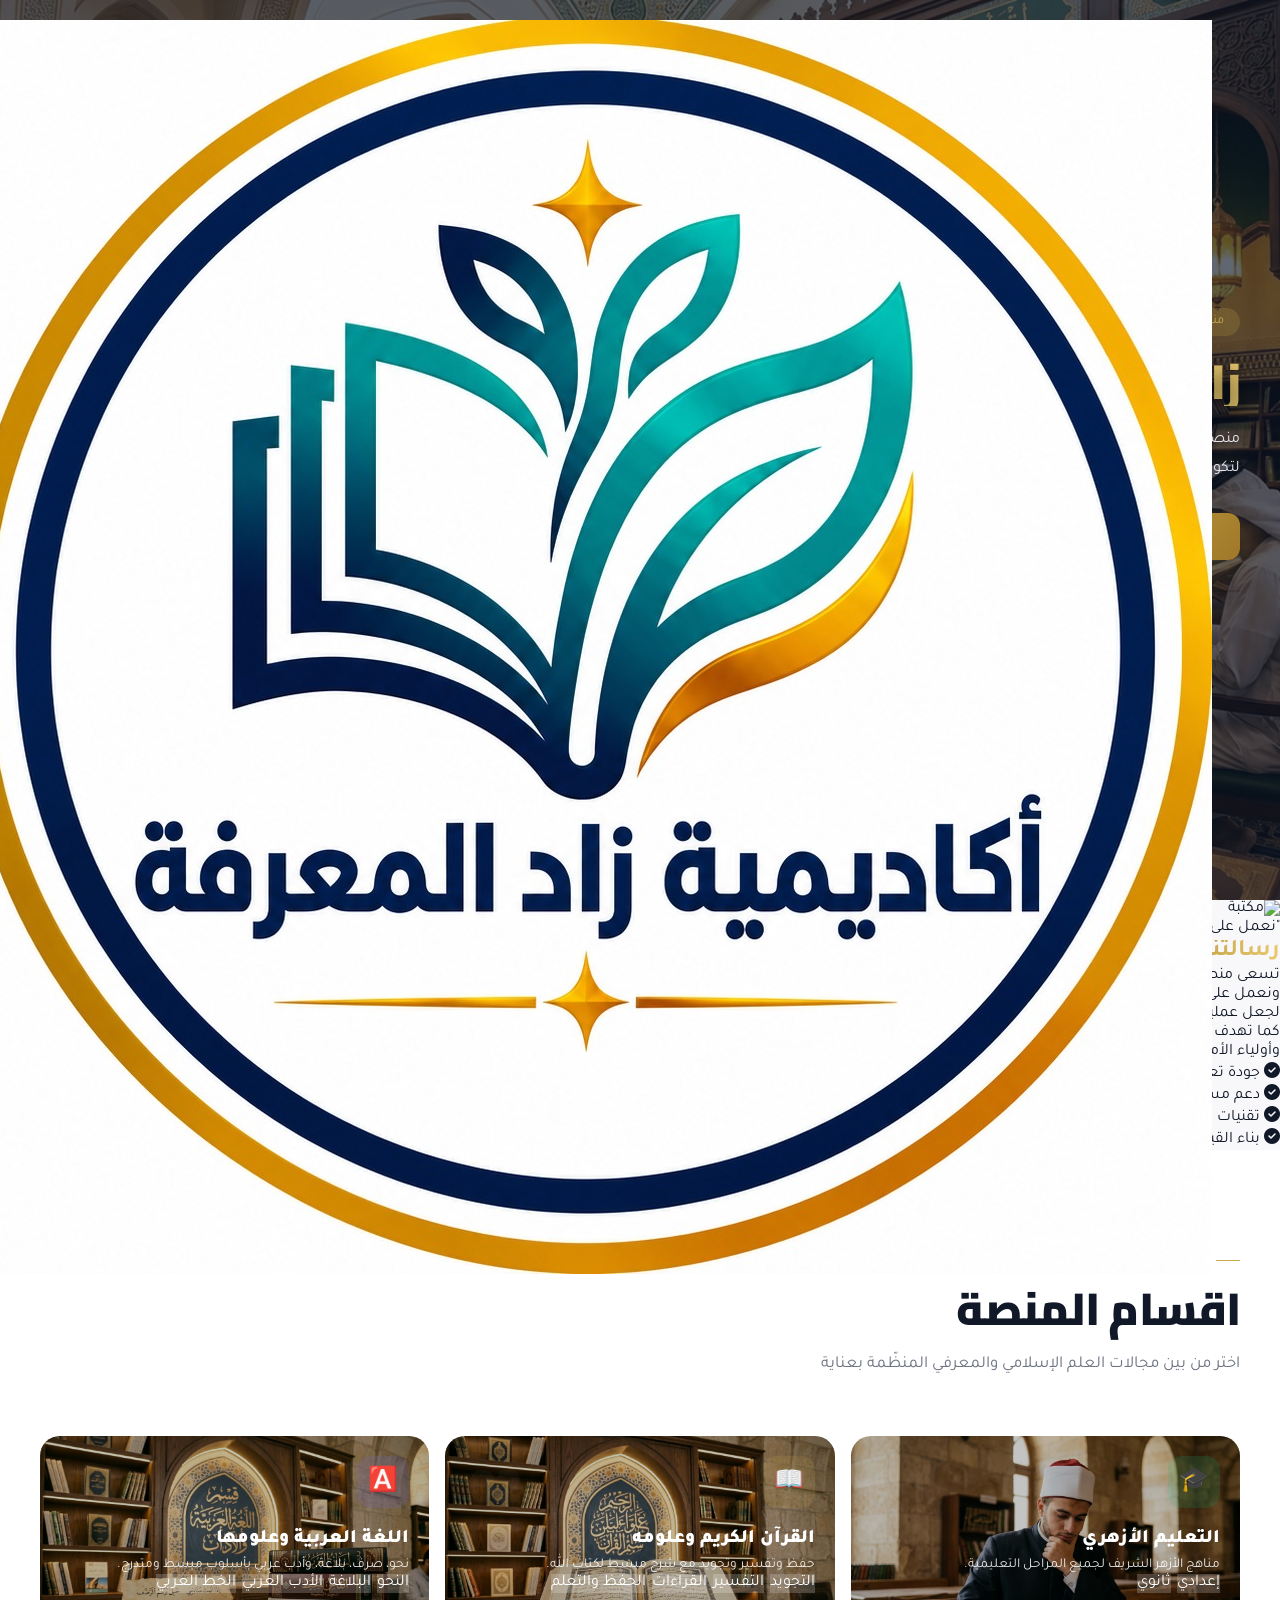
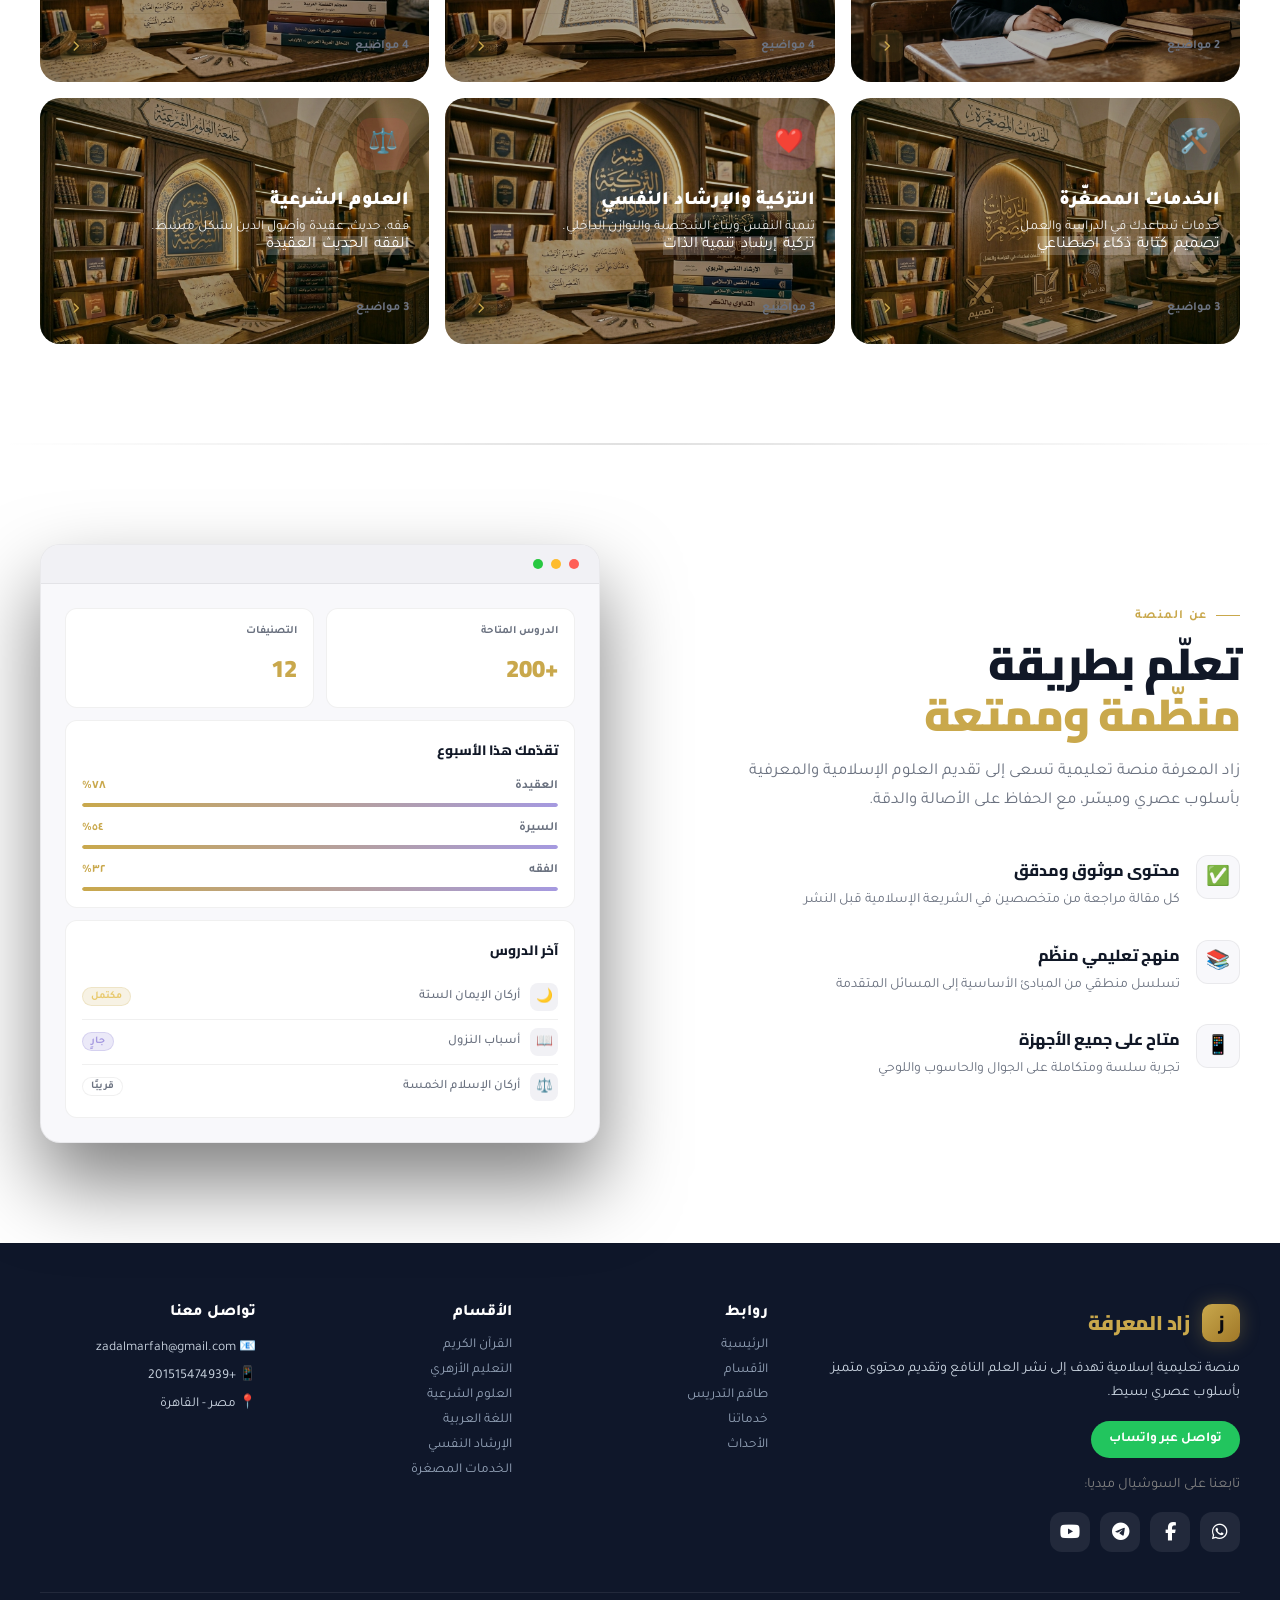
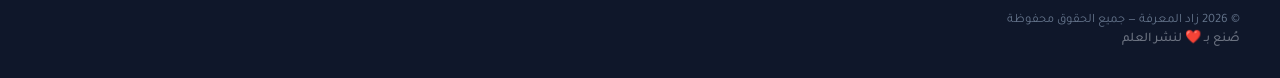
==== commit da0f2bfa: "Add files via upload" ====
--- a/index.html
+++ b/index.html
@@ -38,8 +38,14 @@
     <nav id="navbar">
       <div class="nav-inner">
         <a href="#" class="logo">
-          <div class="logo-mark">
-            <img src="images/logo.png" alt="logo" />
+          <div
+            class="w-12 h-12 rounded-full overflow-hidden border-2 border-yellow-500 shadow-lg shadow-yellow-500/25"
+          >
+            <img
+              src="images/logo.png"
+              alt="زاد المعرفة"
+              class="w-full h-full object-cover"
+            />
           </div>
 
           <span class="logo-text">زاد <span>المعرفة</span></span>
@@ -50,25 +56,29 @@
 
           <a href="#categories" class="nav-link">الأقسام</a>
 
+          <a href="طاقم التدريس/index.html" class="nav-link" target="_blank"
+            >طاقم التدريس</a
+          >
+
           <a
-            href="https://zadalmrfh-create.github.io/Teaching-staff/"
-            class="nav-link"
-            target="_blank"
-            >طاقم التدريس</a
-          >
-
-          <a
-            href="https://zadalmrfh-create.github.io/Events/"
+            href="أحداث زاد المعرفة/index.html"
             class="nav-link"
             target="_blank"
             >الأحداث</a
           >
 
           <a
-            href="https://zadalmrfh-create.github.io/Services"
+            href="خدمات زاد المعرفة/index.html"
             class="nav-link"
             target="_blank"
             >الخدمات</a
+          >
+
+          <a
+            href="طلاب المنصة المتميزون/index.html"
+            class="nav-link"
+            target="_blank"
+            >الطلاب المتميزون</a
           >
         </div>
 
@@ -118,7 +128,7 @@
       <a href="#categories" class="mob-btn" onclick="closeMob()">الأقسام</a>
 
       <a
-        href="https://zadalmrfh-create.github.io/Teaching-staff/"
+        href="طاقم التدريس/index.html"
         target="_blank"
         class="mob-btn"
         onclick="closeMob()"
@@ -126,7 +136,7 @@
       >
 
       <a
-        href="https://zadalmrfh-create.github.io/Events/"
+        href="أحداث زاد المعرفة/index.html"
         target="_blank"
         class="mob-btn"
         onclick="closeMob()"
@@ -134,11 +144,18 @@
       >
 
       <a
-        href="https://zadalmrfh-create.github.io/Services/"
+        href="خدمات زاد المعرفة/index.html"
         target="_blank"
         class="mob-btn"
         onclick="closeMob()"
         >الخدمات</a
+      >
+      <a
+        href="طلاب المنصة المتميزون/index.html"
+        target="_blank"
+        class="mob-btn"
+        onclick="closeMob()"
+        >الطلاب المتميزون</a
       >
 
       <button
@@ -170,7 +187,9 @@
           </p>
 
           <div class="hero-actions">
-            <button class="btn-primary">استكشف الأقسام</button>
+            <button class="btn-primary" onclick="smoothTo('categories')">
+              استكشف الأقسام
+            </button>
             <button class="btn-nav" onclick="smoothTo('categories')">
               ابدأ الآن
             </button>
@@ -632,6 +651,7 @@
           iconBg: "rgba(16,185,129,0.15)",
           glow: "rgba(16,185,129,0.08)",
           image: "images/Azher-section-img.png",
+          link: "sections/azhar.html",
         },
         {
           id: "quran",
@@ -642,6 +662,7 @@
           iconBg: "rgba(201,168,76,0.15)",
           glow: "rgba(201,168,76,0.08)",
           image: "images/quran-sec-img.png",
+          link: "https://quran-platform-co4e.arcada.app",
         },
         {
           id: "arabic",
@@ -662,6 +683,7 @@
           iconBg: "rgba(59,130,246,0.15)",
           glow: "rgba(59,130,246,0.08)",
           image: "images/service.sec.img.png",
+          link: "sections/service.html",
         },
         {
           id: "self",
@@ -773,20 +795,24 @@
       function renderCats() {
         document.getElementById("cats-grid").innerHTML = CATS.map(
           (c, i) => `
-    <div class="cat-card sr sr-delay-${(i % 3) + 1}" onclick="setFilter('${c.id}',null);smoothTo('topics')" style="background-image:url('${c.image}')">
-      <div class="cat-num">${String(i + 1).padStart(2, "0")}</div>
-      <div class="cat-icon" style="background:${c.iconBg}">${c.icon}</div>
-      <div class="cat-name">${c.name}</div>
-      <div class="cat-desc">${c.desc}</div>
-       <div class="cat-topics">${c.topics.map((t) => `<span class="cat-topic-pill">${t}</span>`).join("")}</div>
-      <div class="cat-footer">
-        <span class="cat-count">${c.topics.length} مواضيع</span>
-        <div class="cat-arrow">
-          <svg width="14" height="14" fill="none" stroke="currentColor" viewBox="0 0 24 24"><path stroke-linecap="round" stroke-linejoin="round" stroke-width="2.5" d="M9 5l7 7-7 7"/></svg>
-        </div>
-      </div>
-    </div>
-  `,
+             <div
+        class="cat-card sr sr-delay-${(i % 3) + 1}"
+        onclick="window.open('${c.link}', '_blank')"
+        style="background-image:url('${c.image}')"
+      >
+                <div class="cat-num">${String(i + 1).padStart(2, "0")}</div>
+                <div class="cat-icon" style="background:${c.iconBg}">${c.icon}</div>
+                <div class="cat-name">${c.name}</div>
+                <div class="cat-desc">${c.desc}</div>
+                 <div class="cat-topics">${c.topics.map((t) => `<span class="cat-topic-pill">${t}</span>`).join("")}</div>
+                <div class="cat-footer">
+                  <span class="cat-count">${c.topics.length} مواضيع</span>
+                  <div class="cat-arrow">
+                    <svg width="14" height="14" fill="none" stroke="currentColor" viewBox="0 0 24 24"><path stroke-linecap="round" stroke-linejoin="round" stroke-width="2.5" d="M9 5l7 7-7 7"/></svg>
+                  </div>
+                </div>
+              </div>
+            `,
         ).join("");
         observeNewSR();
       }
@@ -812,19 +838,19 @@
             const bs = BADGE_STYLES[t.cat] || "";
             const catName = CATS.find((c) => c.id === t.cat)?.name || "";
             return `
-    <div class="topic-card sr sr-delay-${(i % 3) + 1}" onclick="openTopic('${t.id}')">
-      <div class="topic-cat-badge" style="${bs}">${catName}</div>
-      <div class="topic-title">${t.title}</div>
-      <div class="topic-footer">
-        <div class="topic-time">
-          <svg width="12" height="12" fill="none" stroke="currentColor" viewBox="0 0 24 24"><path stroke-linecap="round" stroke-linejoin="round" stroke-width="2" d="M12 8v4l3 3m6-3a9 9 0 11-18 0 9 9 0 0118 0z"/></svg>
-          ${t.time} قراءة
-        </div>
-        <div class="topic-go">
-          <svg width="12" height="12" fill="none" stroke="currentColor" viewBox="0 0 24 24"><path stroke-linecap="round" stroke-linejoin="round" stroke-width="2.5" d="M9 5l7 7-7 7"/></svg>
-        </div>
-      </div>
-    </div>`;
+              <div class="topic-card sr sr-delay-${(i % 3) + 1}" onclick="openTopic('${t.id}')">
+                <div class="topic-cat-badge" style="${bs}">${catName}</div>
+                <div class="topic-title">${t.title}</div>
+                <div class="topic-footer">
+                  <div class="topic-time">
+                    <svg width="12" height="12" fill="none" stroke="currentColor" viewBox="0 0 24 24"><path stroke-linecap="round" stroke-linejoin="round" stroke-width="2" d="M12 8v4l3 3m6-3a9 9 0 11-18 0 9 9 0 0118 0z"/></svg>
+                    ${t.time} قراءة
+                  </div>
+                  <div class="topic-go">
+                    <svg width="12" height="12" fill="none" stroke="currentColor" viewBox="0 0 24 24"><path stroke-linecap="round" stroke-linejoin="round" stroke-width="2.5" d="M9 5l7 7-7 7"/></svg>
+                  </div>
+                </div>
+              </div>`;
           })
           .join("");
         observeNewSR();
@@ -959,6 +985,11 @@
           .querySelectorAll(".dash-mockup")
           .forEach((m) => pbObs.observe(m));
       });
+      /*links-card*/
+
+      function goTo(link) {
+        window.location.href = link;
+      }
     </script>
   </body>
 </html>
--- a/style.css
+++ b/style.css
@@ -137,7 +137,7 @@
   font-family: "Cairo", sans-serif;
   font-weight: 900;
   font-size: 1.25rem;
-  color: var(--text);
+  color: var(--gold);
   letter-spacing: -0.01em;
 }
 .logo-text span {
@@ -566,7 +566,7 @@
   flex-direction: column;
   justify-content: flex-end;
   padding: 20px;
-
+  cursor: pointer;
   background-size: cover;
   background-position: center;
 
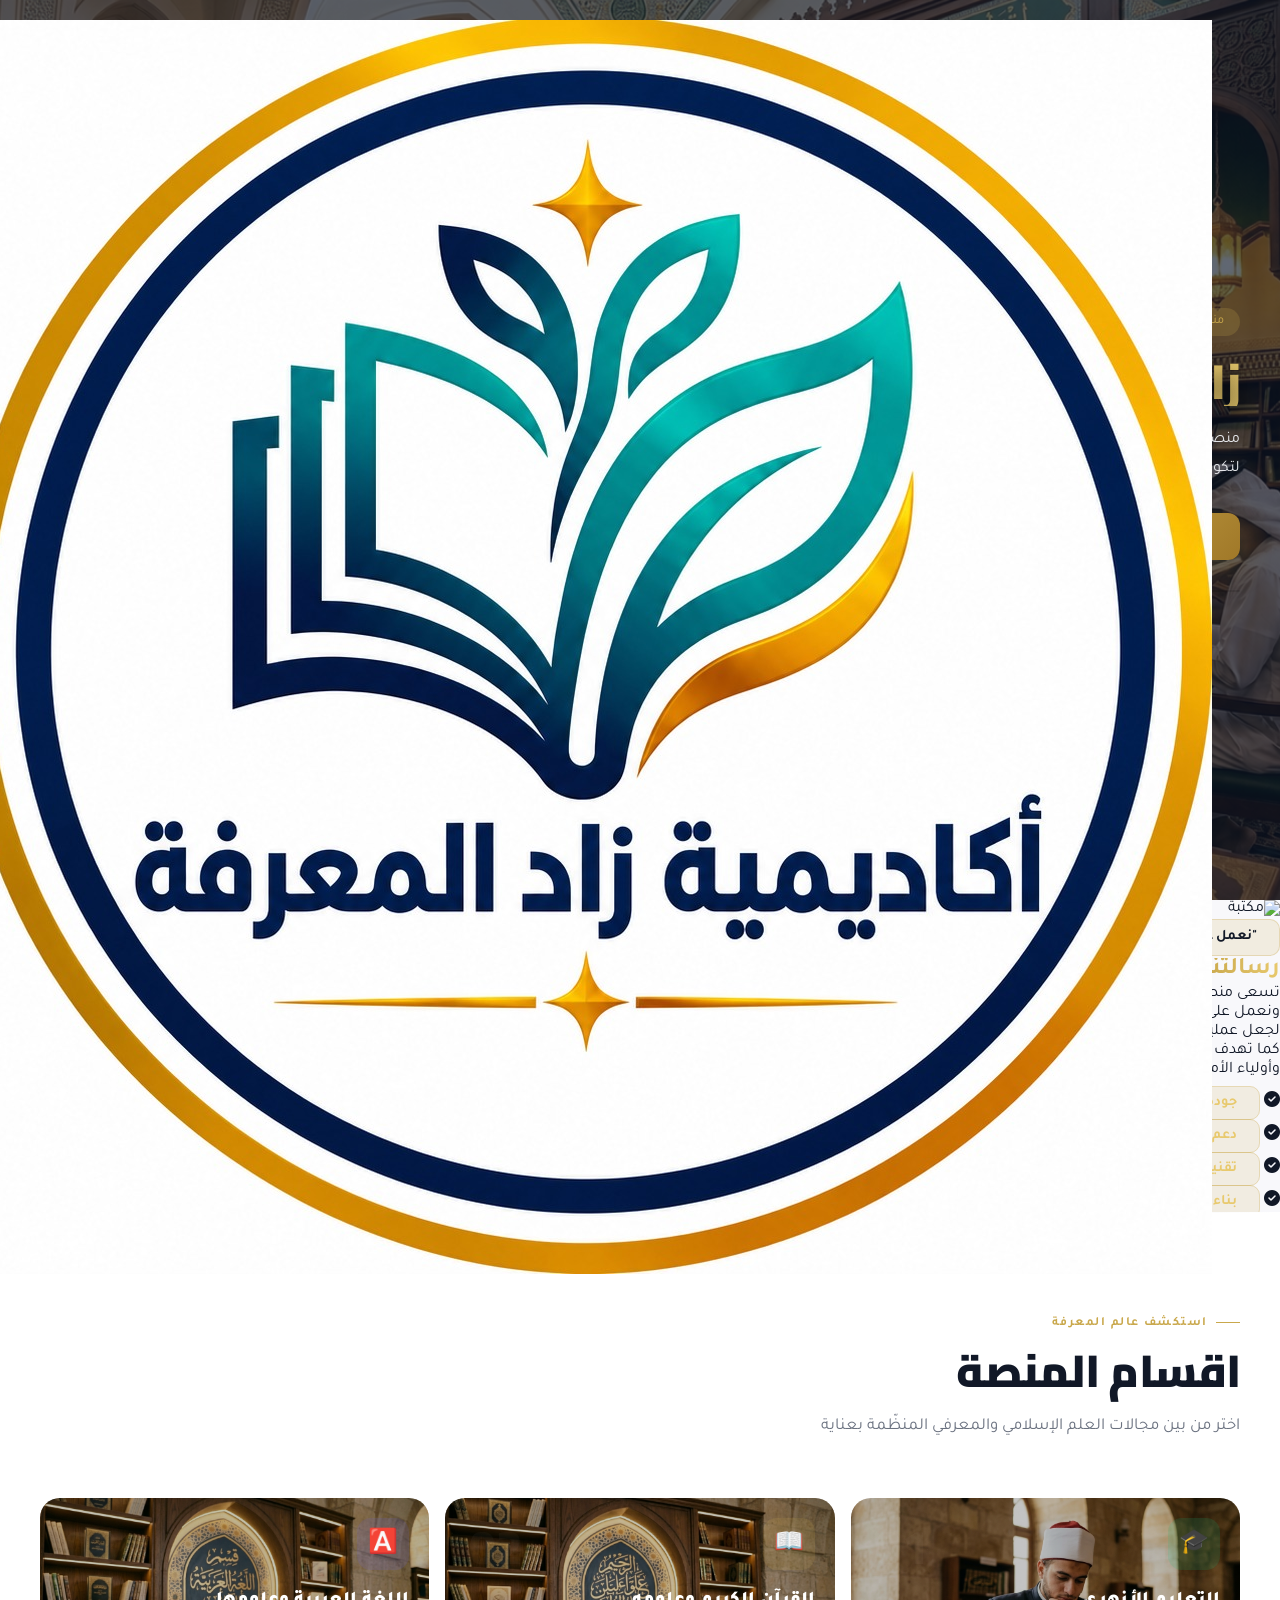
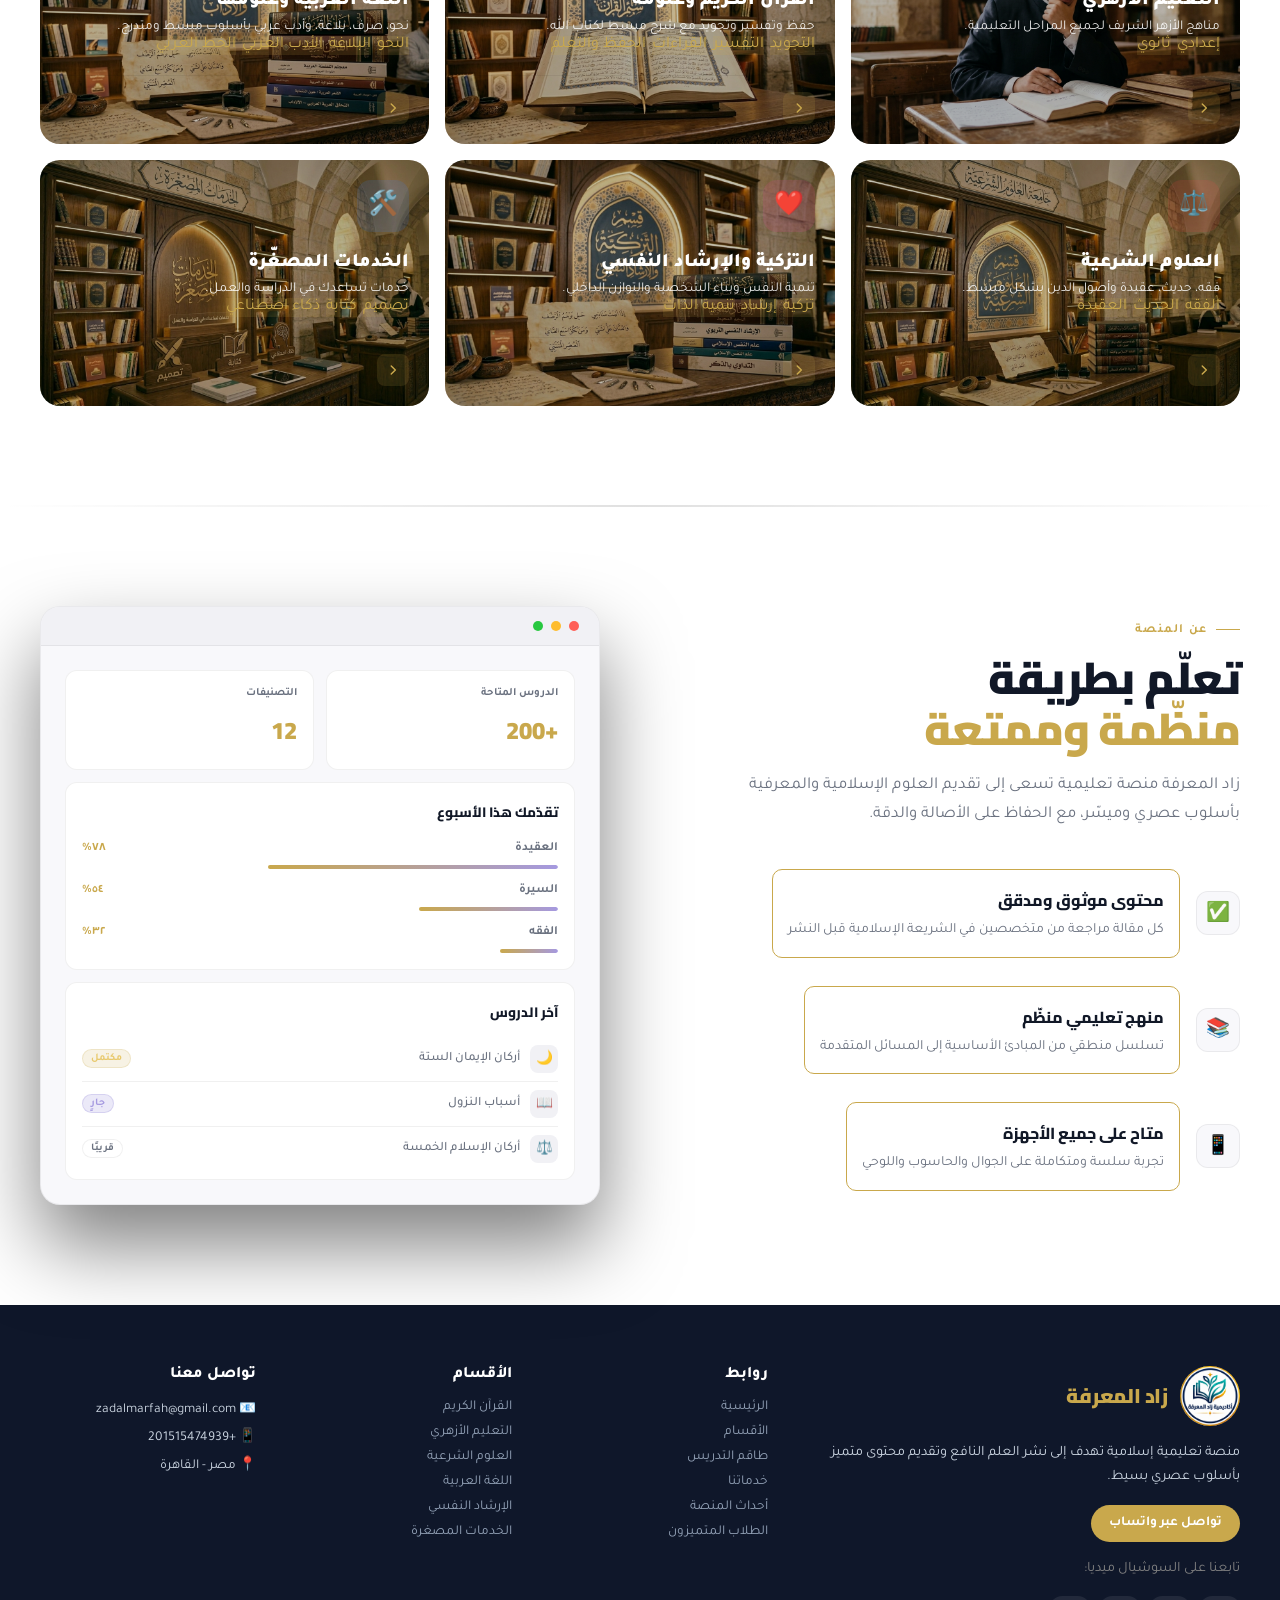
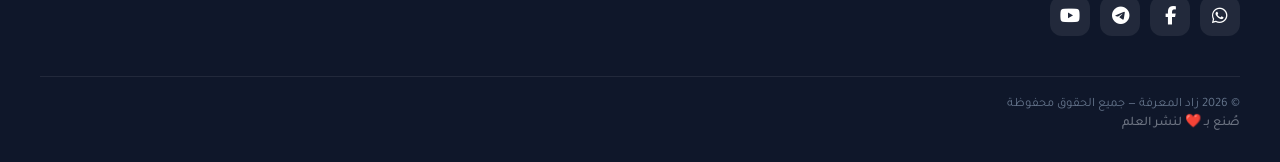
==== commit 0bb4ddf6: "Add files via upload" ====
--- a/index.html
+++ b/index.html
@@ -31,7 +31,6 @@
 
     <!-- Tailwind CSS -->
     <script src="https://cdn.tailwindcss.com"></script>
-    <script src="https://cdn.tailwindcss.com"></script>
   </head>
   <body>
     <!-- ═══════════ NAVBAR ═══════════ -->
@@ -47,37 +46,34 @@
               class="w-full h-full object-cover"
             />
           </div>
-
           <span class="logo-text">زاد <span>المعرفة</span></span>
         </a>
 
         <div class="nav-links">
           <a href="#hero" class="nav-link">الرئيسية</a>
-
           <a href="#categories" class="nav-link">الأقسام</a>
-
-          <a href="طاقم التدريس/index.html" class="nav-link" target="_blank"
+          <a href="طاقم التدريس/index.html" class="nav-link" target="_self"
             >طاقم التدريس</a
           >
-
           <a
-            href="أحداث زاد المعرفة/index.html"
+            href="أحداث زاد المعرفة/events.html"
             class="nav-link"
-            target="_blank"
-            >الأحداث</a
-          >
-
+            target="_self"
+            >أحداث المنصة</a
+          >
           <a
-            href="خدمات زاد المعرفة/index.html"
+            href="sections/services/services.html"
             class="nav-link"
-            target="_blank"
+            target="_self"
             >الخدمات</a
           >
-
+          <a href="sections/library.html" class="nav-link" target="_self"
+            >المكتبة</a
+          >
           <a
-            href="طلاب المنصة المتميزون/index.html"
+            href="طلاب المنصة المتميزون/students.html"
             class="nav-link"
-            target="_blank"
+            target="_self"
             >الطلاب المتميزون</a
           >
         </div>
@@ -124,68 +120,59 @@
       </button>
 
       <a href="#hero" class="mob-btn" onclick="closeMob()">الرئيسية</a>
-
       <a href="#categories" class="mob-btn" onclick="closeMob()">الأقسام</a>
-
       <a
         href="طاقم التدريس/index.html"
-        target="_blank"
+        target="_self"
         class="mob-btn"
         onclick="closeMob()"
         >طاقم التدريس</a
       >
-
       <a
-        href="أحداث زاد المعرفة/index.html"
-        target="_blank"
+        href="أحداث زاد المعرفة/events.html"
+        target="_self"
         class="mob-btn"
         onclick="closeMob()"
-        >الأحداث</a
+        >أحداث المنصة</a
       >
-
       <a
-        href="خدمات زاد المعرفة/index.html"
-        target="_blank"
+        href="sections/services/services.html"
+        target="_self"
         class="mob-btn"
         onclick="closeMob()"
         >الخدمات</a
       >
       <a
-        href="طلاب المنصة المتميزون/index.html"
-        target="_blank"
+        href="sections/library.html"
+        target="_self"
+        class="mob-btn"
+        onclick="closeMob()"
+        >المكتبة</a
+      >
+      <a
+        href="طلاب المنصة المتميزون/students.html"
+        target="_self"
         class="mob-btn"
         onclick="closeMob()"
         >الطلاب المتميزون</a
       >
 
-      <button
-        class="btn-primary"
-        onclick="
-          closeMob();
-          smoothTo('topics');
-        "
-      >
+      <button class="btn-primary" onclick="smoothTo('categories')">
         ابدأ التعلم الآن
       </button>
     </div>
 
     <!-- ═══════════ HERO ═══════════ -->
     <section id="hero">
-      <!-- Overlay -->
       <div class="hero-overlay"></div>
-
       <div class="hero-container">
-        <!-- النص (يمين) -->
         <div class="hero-text">
           <span class="hero-badge">منصتك التعليمية الشاملة</span>
-
           <h1 class="hero-title">زاد المعرفة</h1>
-
           <p class="hero-desc">
             منصة تعليمية إسلامية شاملة تجمع بين العلوم الشرعية والقرآن الكريم
             واللغة العربية، لتكون رفيقك في رحلة طلب العلم
           </p>
-
           <div class="hero-actions">
             <button class="btn-primary" onclick="smoothTo('categories')">
               استكشف الأقسام
@@ -194,7 +181,6 @@
               ابدأ الآن
             </button>
           </div>
-
           <div class="hero-stats">
             <div>
               <span class="num" style="display: none">20+</span>
@@ -206,8 +192,6 @@
             </div>
           </div>
         </div>
-
-        <!-- الصورة (شمال) -->
         <div class="hero-image">
           <img src="images/hero-student.jpg" alt="" />
         </div>
@@ -218,7 +202,6 @@
     <section id="mission" class="py-20 bg-white relative">
       <div class="max-w-7xl mx-auto px-4 sm:px-6 lg:px-8">
         <div class="grid lg:grid-cols-2 gap-16 items-center">
-          <!-- Visual Side -->
           <div class="relative reveal">
             <div
               class="absolute inset-0 bg-brand-600 rounded-3xl transform rotate-3 opacity-10"
@@ -237,13 +220,11 @@
             </div>
           </div>
 
-          <!-- Content Side -->
           <div class="reveal delay-200">
             <h2 class="text-3xl lg:text-4xl font-bold text-gray-900 mb-6">
               <span class="text-brand-600">رسالتنا</span> وقيمنا
             </h2>
             <div class="w-20 h-1.5 bg-accent-500 rounded-full mb-8"></div>
-
             <div
               class="space-y-6 text-gray-600 text-lg leading-loose text-justify"
             >
@@ -267,7 +248,6 @@
               </p>
             </div>
 
-            <!-- Key Pillars -->
             <div class="mt-10 grid grid-cols-2 gap-6">
               <div class="flex items-start gap-3">
                 <i
@@ -330,7 +310,7 @@
           <div class="about-features">
             <div class="afeature">
               <div class="afeature-icon">✅</div>
-              <div>
+              <div class="m1">
                 <div class="afeature-title">محتوى موثوق ومدقق</div>
                 <div class="afeature-desc">
                   كل مقالة مراجعة من متخصصين في الشريعة الإسلامية قبل النشر
@@ -339,7 +319,7 @@
             </div>
             <div class="afeature">
               <div class="afeature-icon">📚</div>
-              <div>
+              <div class="m1">
                 <div class="afeature-title">منهج تعليمي منظّم</div>
                 <div class="afeature-desc">
                   تسلسل منطقي من المبادئ الأساسية إلى المسائل المتقدمة
@@ -348,7 +328,7 @@
             </div>
             <div class="afeature">
               <div class="afeature-icon">📱</div>
-              <div>
+              <div class="m1">
                 <div class="afeature-title">متاح على جميع الأجهزة</div>
                 <div class="afeature-desc">
                   تجربة سلسة ومتكاملة على الجوال والحاسوب واللوحي
@@ -358,7 +338,6 @@
           </div>
         </div>
         <div class="about-visual sr sr-delay-2" style="position: relative">
-          <!-- <div class="float-badge">✨ مجاني للجميع دائمًا</div> -->
           <div class="dash-mockup">
             <div class="dash-bar">
               <div class="dash-dot" style="background: #ff5f57"></div>
@@ -393,21 +372,21 @@
                   <span class="dbar-label">العقيدة</span
                   ><span class="dbar-pct">٧٨٪</span>
                 </div>
-                <div class="dbar-track" style="margin-bottom: 14px">
+                <div class="dbar-track" style="margin-bottom: 14px; width: 78%">
                   <div class="dbar-fill" data-w="78%"></div>
                 </div>
                 <div class="dbar-row">
                   <span class="dbar-label">السيرة</span
                   ><span class="dbar-pct">٥٤٪</span>
                 </div>
-                <div class="dbar-track" style="margin-bottom: 14px">
+                <div class="dbar-track" style="margin-bottom: 14px; width: 54%">
                   <div class="dbar-fill" data-w="54%"></div>
                 </div>
                 <div class="dbar-row">
                   <span class="dbar-label">الفقه</span
                   ><span class="dbar-pct">٣٢٪</span>
                 </div>
-                <div class="dbar-track">
+                <div class="dbar-track" style="width: 38%">
                   <div class="dbar-fill" data-w="32%"></div>
                 </div>
               </div>
@@ -460,87 +439,72 @@
         </div>
       </div>
     </section>
+
     <!--footer-->
     <footer id="footer">
       <div class="footer-container">
-        <!-- Brand -->
         <div class="footer-brand">
           <div class="logo">
-            <div class="logo-mark">ز</div>
+            <div class="logo-img">
+              <img src="images/logo.png" alt="زاد المعرفة" class="logo-img" />
+            </div>
             <span class="logo-text">زاد <span>المعرفة</span></span>
           </div>
-
           <p>
             منصة تعليمية إسلامية تهدف إلى نشر العلم النافع وتقديم محتوى متميز
             بأسلوب عصري بسيط.
           </p>
-
           <a
             href="https://wa.me/201515474939"
             class="whatsapp-btn"
             target="_blank"
-          >
-            تواصل عبر واتساب
-          </a>
+            >تواصل عبر واتساب</a
+          >
           <p style="color: gray">تابعنا على السوشيال ميديا:</p>
-
           <div class="footer-socials">
             <a
               href="https://whatsapp.com/channel/0029VbCKfnI4inokhRHc1k41"
               target="_blank"
-            >
-              <i class="fab fa-whatsapp"></i>
-            </a>
-
-            <a
-              href="https://www.facebook.com/share/1BM3MS8mjM/"
-              target="_blank"
-            >
-              <i class="fab fa-facebook-f"></i>
-            </a>
-
-            <a href="https://t.me/zadelmarefh" target="_blank">
-              <i class="fab fa-telegram"></i>
-            </a>
-
+              ><i class="fab fa-whatsapp"></i
+            ></a>
+            <a href="https://www.facebook.com/share/1BM3MS8mjM/" target="_blank"
+              ><i class="fab fa-facebook-f"></i
+            ></a>
+            <a href="https://t.me/zadelmarefh" target="_blank"
+              ><i class="fab fa-telegram"></i
+            ></a>
             <a
               href="https://youtube.com/channel/UC5dMzTXCU61UrYrrc9ol8UA"
               target="_blank"
-            >
-              <i class="fab fa-youtube"></i>
-            </a>
-          </div>
-        </div>
-
-        <!-- Quick links -->
+              ><i class="fab fa-youtube"></i
+            ></a>
+          </div>
+        </div>
+
         <div class="footer-links-col">
           <h4>روابط</h4>
           <a href="#hero">الرئيسية</a>
           <a href="#categories">الأقسام</a>
-          <a
-            href="https://zadalmrfh-create.github.io/Teaching-staff/"
-            target="_blank"
-            >طاقم التدريس</a
-          >
-          <a href="https://zadalmrfh-create.github.io/Services" target="_blank"
-            >خدماتنا</a
-          >
-          <a href="https://zadalmrfh-create.github.io/Events/" target="_blank"
-            >الأحداث</a
-          >
-        </div>
-
-        <!-- Sections -->
+          <a href="طاقم التدريس/index.html" target="_self">طاقم التدريس</a>
+          <a href="sections/services/services.html" target="_self">خدماتنا</a>
+          <a href="أحداث زاد المعرفة/events.html" target="_self"
+            >أحداث المنصة</a
+          >
+          <a href="طلاب المنصة المتميزون/students.html" target="_self"
+            >الطلاب المتميزون</a
+          >
+        </div>
+
         <div class="footer-links-col">
           <h4>الأقسام</h4>
-          <a href="#">القرآن الكريم</a>
-          <a href="#">التعليم الأزهري</a>
-          <a href="#">العلوم الشرعية</a>
-          <a href="#">اللغة العربية</a>
-          <a href="#">الإرشاد النفسي</a>
-          <a href="#">الخدمات المصغرة</a>
-        </div>
-        <!-- Contact -->
+          <a href="sections/Quran/quran.html">القرآن الكريم</a>
+          <a href="sections/Azhar/azhar.html">التعليم الأزهري</a>
+          <a href="sections/Sharia/">العلوم الشرعية</a>
+          <a href="sections/Arabic/arabic.html">اللغة العربية</a>
+          <a href="sections/Tazkea/tazkea.html">الإرشاد النفسي</a>
+          <a href="sections/services/services.html">الخدمات المصغرة</a>
+        </div>
+
         <div class="footer-contact">
           <h4>تواصل معنا</h4>
           <p>📧 zadalmarfah@gmail.com</p>
@@ -549,12 +513,9 @@
         </div>
       </div>
 
-      <!-- Bottom -->
-
       <div class="footer-bottom">
         <div class="footer-bottom-inner">
           <span>© 2026 زاد المعرفة — جميع الحقوق محفوظة</span>
-
           <span class="footer-love"> صُنع بـ ❤️ لنشر العلم </span>
         </div>
       </div>
@@ -651,7 +612,7 @@
           iconBg: "rgba(16,185,129,0.15)",
           glow: "rgba(16,185,129,0.08)",
           image: "images/Azher-section-img.png",
-          link: "sections/azhar.html",
+          link: "sections/Azhar/azhar.html",
         },
         {
           id: "quran",
@@ -662,7 +623,7 @@
           iconBg: "rgba(201,168,76,0.15)",
           glow: "rgba(201,168,76,0.08)",
           image: "images/quran-sec-img.png",
-          link: "https://quran-platform-co4e.arcada.app",
+          link: "sections/Quran/quran.html",
         },
         {
           id: "arabic",
@@ -673,6 +634,29 @@
           iconBg: "rgba(99,102,241,0.15)",
           glow: "rgba(99,102,241,0.08)",
           image: "images/Arabic-sec-img.png",
+          link: "sections/Arabic/arabic.html",
+        },
+        {
+          id: "sharia",
+          icon: "⚖️",
+          name: "العلوم الشرعية",
+          desc: "فقه، حديث، عقيدة وأصول الدين بشكل مبسط.",
+          topics: ["الفقه", "الحديث", "العقيدة"],
+          iconBg: "rgba(239,68,68,0.15)",
+          glow: "rgba(239,68,68,0.08)",
+          image: "images/s-sec-img.png",
+          link: "sections/Sharia/sharia.html",
+        },
+        {
+          id: "self",
+          icon: "❤️",
+          name: "التزكية والإرشاد النفسي",
+          desc: "تنمية النفس وبناء الشخصية والتوازن الداخلي.",
+          topics: ["تزكية", "إرشاد", "تنمية الذات"],
+          iconBg: "rgba(236,72,153,0.15)",
+          glow: "rgba(236,72,153,0.08)",
+          image: "images/t-sec-img.png",
+          link: "sections/Tazkea/tazkea.html",
         },
         {
           id: "services",
@@ -683,27 +667,7 @@
           iconBg: "rgba(59,130,246,0.15)",
           glow: "rgba(59,130,246,0.08)",
           image: "images/service.sec.img.png",
-          link: "sections/service.html",
-        },
-        {
-          id: "self",
-          icon: "❤️",
-          name: "التزكية والإرشاد النفسي",
-          desc: "تنمية النفس وبناء الشخصية والتوازن الداخلي.",
-          topics: ["تزكية", "إرشاد", "تنمية الذات"],
-          iconBg: "rgba(236,72,153,0.15)",
-          glow: "rgba(236,72,153,0.08)",
-          image: "images/t-sec-img.png",
-        },
-        {
-          id: "sharia",
-          icon: "⚖️",
-          name: "العلوم الشرعية",
-          desc: "فقه، حديث، عقيدة وأصول الدين بشكل مبسط.",
-          topics: ["الفقه", "الحديث", "العقيدة"],
-          iconBg: "rgba(239,68,68,0.15)",
-          glow: "rgba(239,68,68,0.08)",
-          image: "images/s-sec-img.png",
+          link: "sections/services/services.html",
         },
       ];
 
@@ -721,72 +685,6 @@
           "background:rgba(167,139,250,.12);color:#a78bfa;border-color:rgba(167,139,250,.25)",
       };
 
-      const TOPICS = [
-        {
-          id: "t1",
-          cat: "aqeeda",
-          title: "التوحيد وأقسامه الثلاثة",
-          time: "٧ دقائق",
-          content: `<p>التوحيد هو إفراد الله سبحانه وتعالى بما يختص به، وهو أعظم واجب على الإنسان وأول ما يجب تعلمه قبل سائر العلوم.</p><h3>أقسام التوحيد الثلاثة</h3><p><strong>أولًا: توحيد الربوبية</strong><br/>وهو الإقرار بأن الله وحده هو الخالق المدبر لشؤون الكون، لا شريك له في الخلق والرزق والإماتة والإحياء.</p><p><strong>ثانيًا: توحيد الألوهية</strong><br/>وهو إفراد الله تعالى بالعبادة، بحيث لا يُعبد إلا هو وحده لا شريك له. وهذا هو محور دعوة الأنبياء والرسل جميعًا.</p><p><strong>ثالثًا: توحيد الأسماء والصفات</strong><br/>وهو الإيمان بما ورد في القرآن الكريم والسنة النبوية الصحيحة من أسماء الله الحسنى وصفاته العُلى، من غير تحريف ولا تعطيل ولا تكييف ولا تمثيل.</p><h3>أهمية التوحيد</h3><p>التوحيد هو أساس الدين ومحوره، وهو أول واجب على المكلف، وبه تصح الأعمال وتُقبل عند الله تعالى. والشرك ضده وهو أعظم الذنوب وأكبرها، قال تعالى: ﴿إِنَّ اللَّهَ لَا يَغْفِرُ أَن يُشْرَكَ بِهِ وَيَغْفِرُ مَا دُونَ ذَٰلِكَ لِمَن يَشَاءُ﴾.</p>`,
-        },
-        {
-          id: "t2",
-          cat: "aqeeda",
-          title: "أركان الإيمان الستة",
-          time: "٨ دقائق",
-          content: `<p>الإيمان في الإسلام يقوم على ستة أركان أساسية، وردت في قوله ﷺ لجبريل عليه السلام في الحديث المشهور بحديث جبريل.</p><h3>الأركان الستة</h3><p><strong>١. الإيمان بالله:</strong> الإيمان بوجوده وربوبيته وألوهيته وأسمائه وصفاته.</p><p><strong>٢. الإيمان بالملائكة:</strong> خلق من نور لا يعصون الله ما أمرهم، مكلفون بمهام كثيرة.</p><p><strong>٣. الإيمان بالكتب:</strong> الإيمان بجميع الكتب السماوية المنزلة، والقرآن الكريم خاتمها وناسخها.</p><p><strong>٤. الإيمان بالرسل:</strong> من نوح عليه السلام إلى خاتمهم محمد ﷺ.</p><p><strong>٥. الإيمان باليوم الآخر:</strong> البعث والنشور والحساب والجنة والنار.</p><p><strong>٦. الإيمان بالقدر:</strong> خيره وشره من الله تعالى، مع إثبات إرادة الإنسان ومسؤوليته.</p>`,
-        },
-        {
-          id: "t3",
-          cat: "fiqh",
-          title: "أركان الإسلام الخمسة",
-          time: "٦ دقائق",
-          content: `<p>بُني الإسلام على خمس دعائم أساسية، كما جاء في حديث ابن عمر رضي الله عنهما أن النبي ﷺ قال: "بُنِيَ الإسلام على خمس".</p><h3>الأركان الخمسة</h3><p><strong>١. الشهادتان:</strong> شهادة أن لا إله إلا الله وأن محمداً رسول الله، وهي مفتاح الإسلام والركن الأول.</p><p><strong>٢. الصلاة:</strong> خمس صلوات في اليوم والليلة، وهي عمود الدين وصلة بين العبد وربه.</p><p><strong>٣. الزكاة:</strong> حق معلوم في أموال الأغنياء للفقراء، نسبتها ٢.٥٪ في الغالب.</p><p><strong>٤. الصوم:</strong> صيام شهر رمضان المبارك، إمساك عن المفطرات من الفجر إلى المغرب.</p><p><strong>٥. الحج:</strong> قصد بيت الله الحرام لأداء المناسك، مرة في العمر على المستطيع.</p>`,
-        },
-        {
-          id: "t4",
-          cat: "seerah",
-          title: "مولد النبي ﷺ وطفولته",
-          time: "٦ دقائق",
-          content: `<p>وُلد النبي محمد ﷺ في مكة المكرمة في عام الفيل، في شهر ربيع الأول، وقد كان ذلك حدثًا عظيمًا في تاريخ البشرية.</p><h3>نشأته ﷺ</h3><p>توفي والده عبد الله قبل مولده، ثم توفيت والدته آمنة بنت وهب وهو في السادسة من عمره، ثم تولى كفالته جده عبد المطلب الذي توفي وعمره ﷺ ثماني سنوات، فانتقلت كفالته إلى عمه أبي طالب.</p><p>عاش ﷺ في البادية فترة من حياته مع مرضعته حليمة السعدية، وقد اشتُهر بالصدق والأمانة حتى لُقِّب بالصادق الأمين قبل البعثة.</p><h3>قبل البعثة</h3><p>عمل ﷺ بالرعي والتجارة، وتزوج السيدة خديجة رضي الله عنها وهو في الخامسة والعشرين، وكان يتعبد في غار حراء حتى نزل عليه الوحي وهو في الأربعين من عمره.</p>`,
-        },
-        {
-          id: "t5",
-          cat: "quran",
-          title: "أسباب النزول وأهميتها",
-          time: "٥ دقائق",
-          content: `<p>أسباب النزول هي الأحداث والحوادث التي نزل القرآن الكريم بمناسبتها، وتُعدّ من أهم العلوم التي يحتاجها المفسر لفهم القرآن الكريم.</p><h3>أهمية معرفة أسباب النزول</h3><p><strong>١. فهم المعنى الصحيح:</strong> كثير من الآيات لا يفهم معناها الصحيح إلا بمعرفة سبب نزولها.</p><p><strong>٢. معرفة الحكمة من التشريع:</strong> إذ تكشف عن الحكمة التي من أجلها شُرع الحكم.</p><p><strong>٣. تحديد المراد بالآية:</strong> أحيانًا تكون الآية عامة لكن سبب النزول يخصصها أو يوضح المقصود.</p><p><strong>٤. دفع الإشكال:</strong> قد يبدو في الآية إشكال يُرفع بمعرفة سبب نزولها.</p><h3>مثال تطبيقي</h3><p>من أشهر الأمثلة: قوله تعالى ﴿إِنَّ الصَّفَا وَالْمَرْوَةَ مِن شَعَائِرِ اللَّهِ﴾، فقد كان بعض الصحابة يتحرجون من السعي بينهما لوجود أصنام عليهما في الجاهلية.</p>`,
-        },
-        {
-          id: "t6",
-          cat: "hadith",
-          title: "مصطلح الحديث: مفاهيم أساسية",
-          time: "٩ دقائق",
-          content: `<p>علم مصطلح الحديث هو العلم الذي يعرّفنا بحال الراوي والمروي من حيث القبول والرد، وهو من أشرف العلوم وأدقها.</p><h3>أقسام الحديث من حيث القبول والرد</h3><p><strong>الحديث الصحيح:</strong> ما رواه عدل ضابط عن مثله إلى منتهاه من غير شذوذ ولا علة.</p><p><strong>الحديث الحسن:</strong> مثل الصحيح لكن ضبط راويه أقل، ويُحتج به أيضًا.</p><p><strong>الحديث الضعيف:</strong> ما لم تجتمع فيه صفات الصحيح أو الحسن، وأسباب الضعف متعددة.</p><p><strong>الحديث الموضوع:</strong> المكذوب المختلق على النبي ﷺ، وهو شر أنواع الضعيف.</p><h3>مصطلحات مهمة</h3><p><strong>السند:</strong> سلسلة الرواة المتصلة إلى النبي ﷺ.<br/><strong>المتن:</strong> نص الحديث النبوي.<br/><strong>الإسناد:</strong> الإخبار بطريق المتن.</p>`,
-        },
-        {
-          id: "t7",
-          cat: "akhlaq",
-          title: "تزكية النفس: الطريق إلى القلب السليم",
-          time: "٧ دقائق",
-          content: `<p>تزكية النفس من أعظم العبادات وأجلّها، وقد أقسم الله تعالى بأعظم قسم على فلاح من زكّاها، فقال: ﴿قَدْ أَفْلَحَ مَن زَكَّاهَا﴾.</p><h3>أهمية تزكية النفس</h3><p>القلب هو ملك الجسد، فإذا صلح القلب صلحت بقية الأعضاء، وإذا فسد فسدت. وقد قال النبي ﷺ: "ألا وإن في الجسد مضغة، إذا صلحت صلح الجسد كله، وإذا فسدت فسد الجسد كله، ألا وهي القلب".</p><h3>وسائل تزكية النفس</h3><p><strong>١. الإكثار من العبادة:</strong> الصلاة والذكر وتلاوة القرآن وصيام النوافل.</p><p><strong>٢. مجاهدة النفس:</strong> بترك الشهوات المحرمة والبُعد عن مواطن الفتنة.</p><p><strong>٣. الصحبة الصالحة:</strong> لأن الصاحب يؤثر في صاحبه تأثيرًا بالغًا.</p><p><strong>٤. العلم النافع:</strong> فالعلم يُنير الطريق ويُبيّن السبيل إلى الله تعالى.</p><p><strong>٥. محاسبة النفس:</strong> كما كان السلف الصالح يفعلون كل يوم.</p>`,
-        },
-        {
-          id: "t8",
-          cat: "seerah",
-          title: "الهجرة إلى المدينة المنورة",
-          time: "٨ دقائق",
-          content: `<p>الهجرة النبوية حدث عظيم غيّر مجرى التاريخ الإسلامي، وقد اتخذها المسلمون بداية لتقويمهم الهجري.</p><h3>أسباب الهجرة</h3><p>تصاعد أذى المشركين للمسلمين في مكة، وانتشار الإسلام في يثرب بعد بيعة العقبة، وأمر الله تعالى نبيه بالهجرة.</p><h3>رحلة الهجرة</h3><p>خرج النبي ﷺ مع صاحبه أبي بكر الصديق ليلًا، وتوجّها نحو الجنوب إلى غار ثور حيث مكثا ثلاثة أيام، ثم انطلقا من هناك إلى المدينة المنورة سالكَين طريقًا غير معهود.</p><h3>الاستقبال في المدينة</h3><p>استقبل أهل المدينة النبيَّ ﷺ استقبالًا حافلًا، وكان أول عمل النبي ﷺ في المدينة بناء المسجد النبوي الشريف ثم المؤاخاة بين المهاجرين والأنصار.</p>`,
-        },
-        {
-          id: "t9",
-          cat: "fiqh",
-          title: "الصلاة: شروطها وأركانها",
-          time: "١٠ دقائق",
-          content: `<p>الصلاة ركن من أركان الإسلام وعمود الدين، وهي أول ما يُحاسب عليه العبد يوم القيامة، لذا يجب تعلمها وإتقانها.</p><h3>شروط صحة الصلاة</h3><p><strong>١. الإسلام:</strong> لا تصح من كافر.<br/><strong>٢. العقل:</strong> لا تجب على مجنون.<br/><strong>٣. البلوغ:</strong> للوجوب، ويُستحب تعليم الصغير.<br/><strong>٤. النية:</strong> وهي في القلب لا تحتاج لتلفظ.<br/><strong>٥. الطهارة:</strong> من الحدث الأكبر والأصغر.<br/><strong>٦. استقبال القبلة:</strong> التوجه نحو الكعبة المشرفة.<br/><strong>٧. دخول الوقت:</strong> فلكل صلاة وقتها المحدد.</p><h3>أركان الصلاة</h3><p>النية، تكبيرة الإحرام، القيام للقادر، قراءة الفاتحة، الركوع والاطمئنان فيه، الرفع من الركوع، السجود والاطمئنان فيه، الجلوس بين السجدتين، التشهد الأخير، الصلاة على النبي ﷺ، التسليم.</p>`,
-        },
-      ];
-
       /* ── STATE ── */
       let activeFilter = "all",
         searchQ = "";
@@ -795,120 +693,23 @@
       function renderCats() {
         document.getElementById("cats-grid").innerHTML = CATS.map(
           (c, i) => `
-             <div
-        class="cat-card sr sr-delay-${(i % 3) + 1}"
-        onclick="window.open('${c.link}', '_blank')"
-        style="background-image:url('${c.image}')"
-      >
+             <div class="cat-card sr sr-delay-${(i % 3) + 1}" onclick="window.location.href='${c.link}'" style="background-image:url('${c.image}')">
                 <div class="cat-num">${String(i + 1).padStart(2, "0")}</div>
                 <div class="cat-icon" style="background:${c.iconBg}">${c.icon}</div>
                 <div class="cat-name">${c.name}</div>
                 <div class="cat-desc">${c.desc}</div>
                  <div class="cat-topics">${c.topics.map((t) => `<span class="cat-topic-pill">${t}</span>`).join("")}</div>
                 <div class="cat-footer">
-                  <span class="cat-count">${c.topics.length} مواضيع</span>
                   <div class="cat-arrow">
                     <svg width="14" height="14" fill="none" stroke="currentColor" viewBox="0 0 24 24"><path stroke-linecap="round" stroke-linejoin="round" stroke-width="2.5" d="M9 5l7 7-7 7"/></svg>
                   </div>
                 </div>
-              </div>
-            `,
+              </div>`,
         ).join("");
         observeNewSR();
       }
 
-      /* ── RENDER TOPICS ── */
-      function renderTopics() {
-        const filtered = TOPICS.filter((t) => {
-          const mc = activeFilter === "all" || t.cat === activeFilter;
-          const ms = !searchQ || t.title.includes(searchQ);
-          return mc && ms;
-        });
-        const grid = document.getElementById("topicsGrid");
-        const empty = document.getElementById("empty-state");
-        if (!filtered.length) {
-          grid.innerHTML = "";
-          empty.style.display = "block";
-          return;
-        }
-        empty.style.display = "none";
-        const cat = CATS.find((c) => c.id === filtered[0]?.cat);
-        grid.innerHTML = filtered
-          .map((t, i) => {
-            const bs = BADGE_STYLES[t.cat] || "";
-            const catName = CATS.find((c) => c.id === t.cat)?.name || "";
-            return `
-              <div class="topic-card sr sr-delay-${(i % 3) + 1}" onclick="openTopic('${t.id}')">
-                <div class="topic-cat-badge" style="${bs}">${catName}</div>
-                <div class="topic-title">${t.title}</div>
-                <div class="topic-footer">
-                  <div class="topic-time">
-                    <svg width="12" height="12" fill="none" stroke="currentColor" viewBox="0 0 24 24"><path stroke-linecap="round" stroke-linejoin="round" stroke-width="2" d="M12 8v4l3 3m6-3a9 9 0 11-18 0 9 9 0 0118 0z"/></svg>
-                    ${t.time} قراءة
-                  </div>
-                  <div class="topic-go">
-                    <svg width="12" height="12" fill="none" stroke="currentColor" viewBox="0 0 24 24"><path stroke-linecap="round" stroke-linejoin="round" stroke-width="2.5" d="M9 5l7 7-7 7"/></svg>
-                  </div>
-                </div>
-              </div>`;
-          })
-          .join("");
-        observeNewSR();
-      }
-
-      /* ── FILTER / SEARCH ── */
-      function setFilter(f, btn) {
-        activeFilter = f;
-        document
-          .querySelectorAll(".ftab")
-          .forEach((t) => t.classList.remove("active"));
-        if (btn) btn.classList.add("active");
-        else {
-          const name =
-            f === "all" ? "الكل" : CATS.find((c) => c.id === f)?.name || "";
-          document.querySelectorAll(".ftab").forEach((t) => {
-            if (
-              t.textContent.trim() === name ||
-              (f === "all" && t.textContent.trim() === "الكل")
-            )
-              t.classList.add("active");
-          });
-        }
-        renderTopics();
-      }
-      function doSearch() {
-        const v = document.getElementById("searchInput").value.trim();
-        searchQ = v;
-        document.getElementById("clearBtn").style.display = v
-          ? "block"
-          : "none";
-        renderTopics();
-      }
-      function clearSearch() {
-        document.getElementById("searchInput").value = "";
-        searchQ = "";
-        activeFilter = "all";
-        document.getElementById("clearBtn").style.display = "none";
-        document
-          .querySelectorAll(".ftab")
-          .forEach((t, i) => t.classList.toggle("active", i === 0));
-        renderTopics();
-      }
-
       /* ── MODAL ── */
-      function openTopic(id) {
-        const t = TOPICS.find((x) => x.id === id);
-        if (!t) return;
-        const catName = CATS.find((c) => c.id === t.cat)?.name || "";
-        const bs = BADGE_STYLES[t.cat] || "";
-        document.getElementById("mBadge").textContent = catName;
-        document.getElementById("mBadge").style.cssText = bs;
-        document.getElementById("mTitle").textContent = t.title;
-        document.getElementById("mTime").textContent = t.time + " قراءة";
-        document.getElementById("mBody").innerHTML = t.content;
-        document.getElementById("modal-overlay").classList.add("open");
-        document.body.style.overflow = "hidden";
-      }
       function closeModal() {
         document.getElementById("modal-overlay").classList.remove("open");
         document.body.style.overflow = "";
@@ -979,13 +780,11 @@
       /* ── INIT ── */
       document.addEventListener("DOMContentLoaded", () => {
         renderCats();
-        renderTopics();
         observeNewSR();
         document
           .querySelectorAll(".dash-mockup")
           .forEach((m) => pbObs.observe(m));
       });
-      /*links-card*/
 
       function goTo(link) {
         window.location.href = link;
--- a/style.css
+++ b/style.css
@@ -99,7 +99,6 @@
 #navbar.scrolled {
   background: rgba(255, 255, 255, 0.7);
   backdrop-filter: blur(20px);
-
   border-bottom: 1px solid var(--border);
   padding: 14px 0;
   box-shadow: 0 4px 40px rgba(0, 0, 0, 0.4);
@@ -149,20 +148,28 @@
   align-items: center;
   gap: 32px;
 }
-
 .nav-link {
   position: relative;
-  color: var(--muted);
+  color: #e3e1e1;
   font-size: 0.9rem;
   font-weight: 600;
   text-decoration: none;
   padding: 6px 4px;
   transition: 0.3s;
 }
+#navbar.scrolled .nav-link {
+  position: relative;
+  color: black;
+  font-size: 0.9rem;
+  font-weight: 600;
+  text-decoration: none;
+  padding: 6px 4px;
+  transition: 0.3s;
+}
 
 /* Hover */
 .nav-link:hover {
-  color: var(--text);
+  color: var(--gold);
 }
 
 /* Underline animation */
@@ -182,19 +189,9 @@
   width: 100%;
 }
 
-.nav-link {
-  position: relative;
-  color: var(--muted);
-  font-size: 0.9rem;
-  font-weight: 600;
-  text-decoration: none;
-  padding: 6px 4px;
-  transition: 0.3s;
-}
-
 /* Hover */
 .nav-link:hover {
-  color: var(--text);
+  color: var(--gold);
 }
 
 /* Underline animation */
@@ -409,7 +406,7 @@
   padding: 14px 32px;
   border-radius: 12px;
   background: linear-gradient(135deg, var(--gold) 0%, #a07828 100%);
-  color: #0a0a0f;
+  color: #e3e1e1;
   font-weight: 800;
   font-size: 1rem;
   border: none;
@@ -609,9 +606,9 @@
 }
 
 /* hover darker */
-.cat-card:hover::after {
+/* .cat-card:hover::after {
   background: rgba(0, 0, 0, 0.65);
-}
+} */
 
 .cat-icon {
   width: 52px;
@@ -659,15 +656,16 @@
 }
 
 .cat-topic-pill {
-  background: rgba(255, 255, 255, 0.2);
+  background: var(--gold-dim);
+  border: 1px solid rgba(201, 168, 76, 0.3);
   border: none;
-  color: white;
-}
-
-.cat-card:hover .cat-topic-pill {
+  color: var(--gold);
+}
+
+/* .cat-card:hover .cat-topic-pill {
   border-color: var(--border2);
   color: var(--text);
-}
+} */
 .cat-footer {
   display: flex;
   align-items: center;
@@ -1398,6 +1396,9 @@
   .about-visual {
     display: none;
   }
+  .footer-socials {
+    justify-content: center;
+  }
 }
 @media (max-width: 480px) {
   .feat-grid {
@@ -1613,7 +1614,7 @@
   margin-top: 15px;
   padding: 10px 18px;
   border-radius: 30px;
-  background: #22c55e;
+  background: var(--gold);
   color: white;
   font-size: 0.85rem;
   font-weight: 700;
@@ -1622,7 +1623,7 @@
 }
 
 .whatsapp-btn:hover {
-  background: #16a34a;
+  background: var(--gold);
   transform: translateY(-2px);
 }
 .footer-socials {
@@ -1704,3 +1705,47 @@
   object-fit: cover;
   border-radius: 10px;
 }
+.logo-img {
+  width: 60px;
+  height: 60px;
+  object-fit: cover;
+  border-radius: 50%;
+}
+.fa-solid,
+.fas {
+  font-weight: 900;
+  margin-top: 11px;
+}
+.font-semibold {
+  padding: 9px 22px;
+  border-radius: 10px;
+  background: var(--gold-dim);
+  border: 1px solid rgba(201, 168, 76, 0.3);
+  color: var(--gold-light);
+  font-weight: 700;
+  font-size: 0.9rem;
+
+  transition: all 0.25s;
+  font-family: "Tajawal", sans-serif;
+}
+.text-white {
+  padding: 9px 22px;
+  border-radius: 10px;
+  background: var(--gold-dim);
+  border: 1px solid rgba(201, 168, 76, 0.3);
+
+  font-weight: 700;
+  font-size: 0.9rem;
+
+  transition: all 0.25s;
+  font-family: "Tajawal", sans-serif;
+}
+.afeature-icon {
+  font-weight: 900;
+  margin-top: 22px;
+}
+.m1 {
+  border: 1px solid var(--gold);
+  border-radius: 10px;
+  padding: 15px;
+}
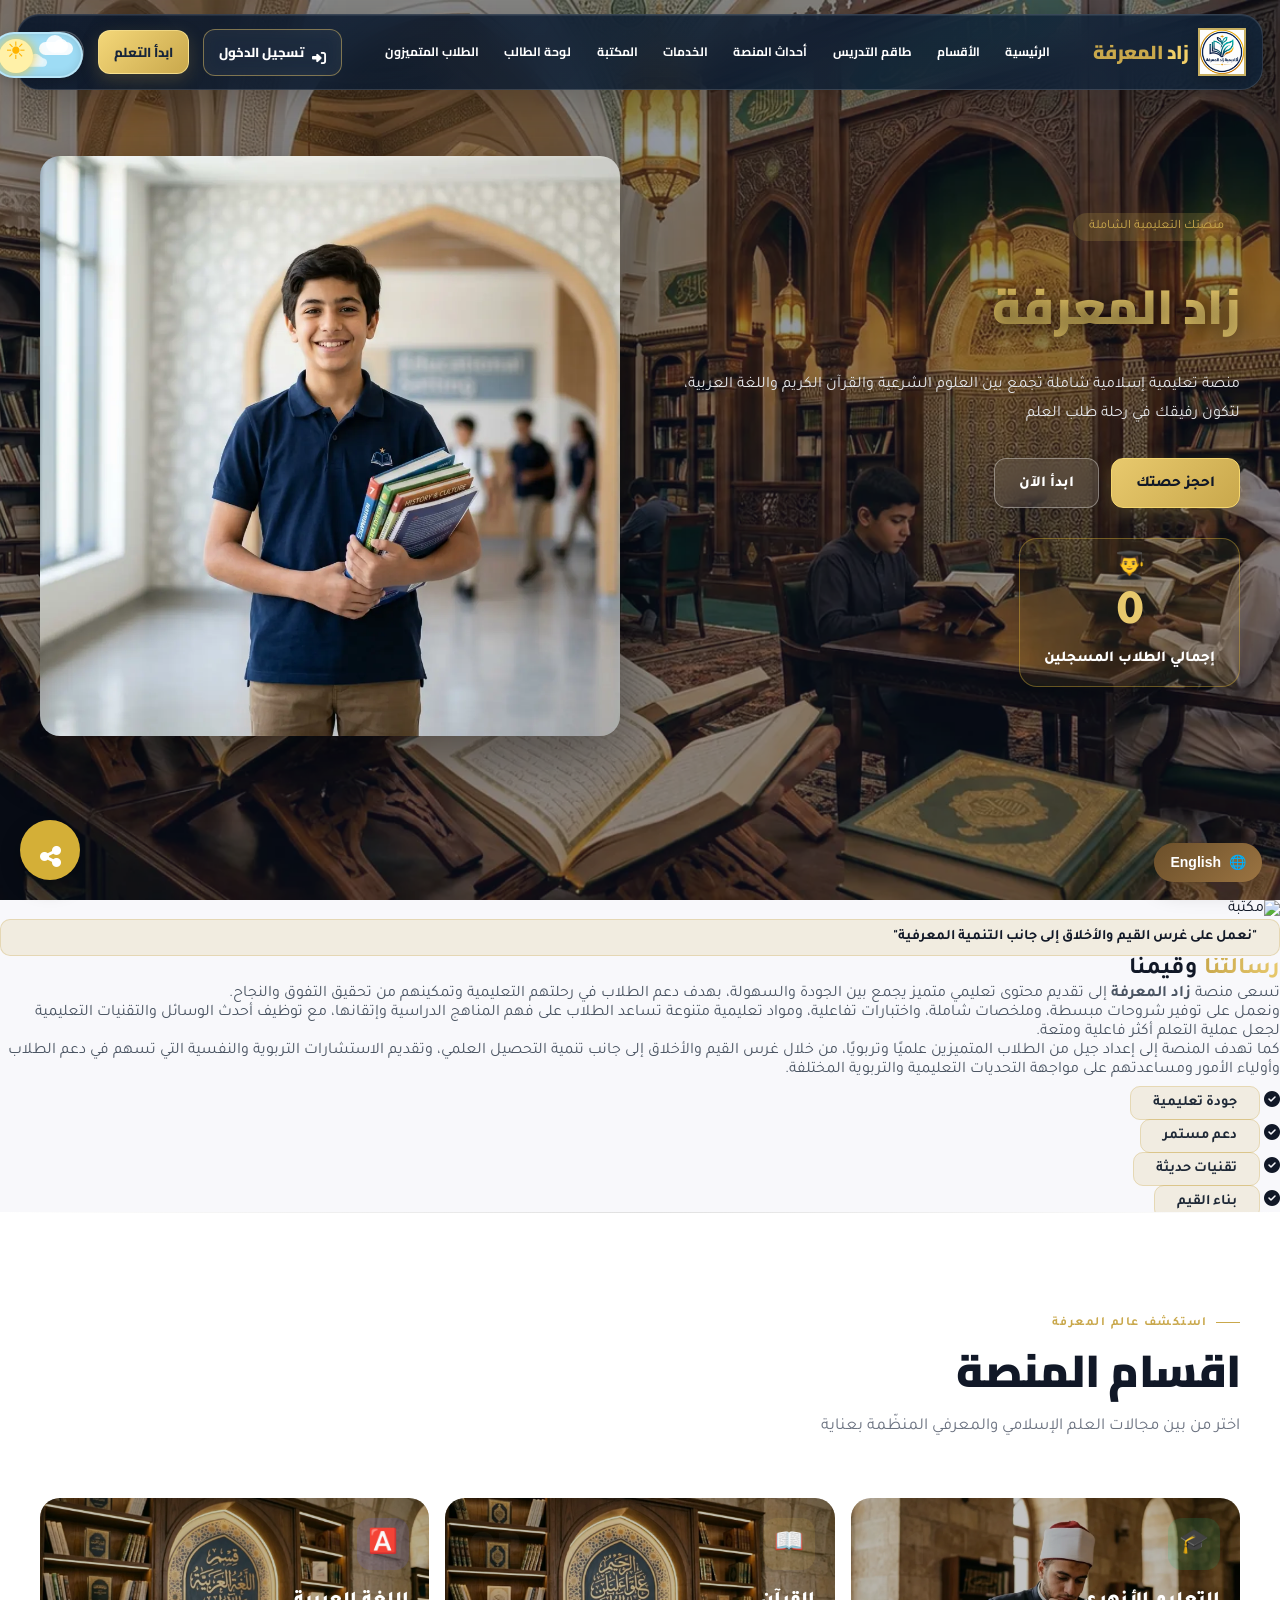
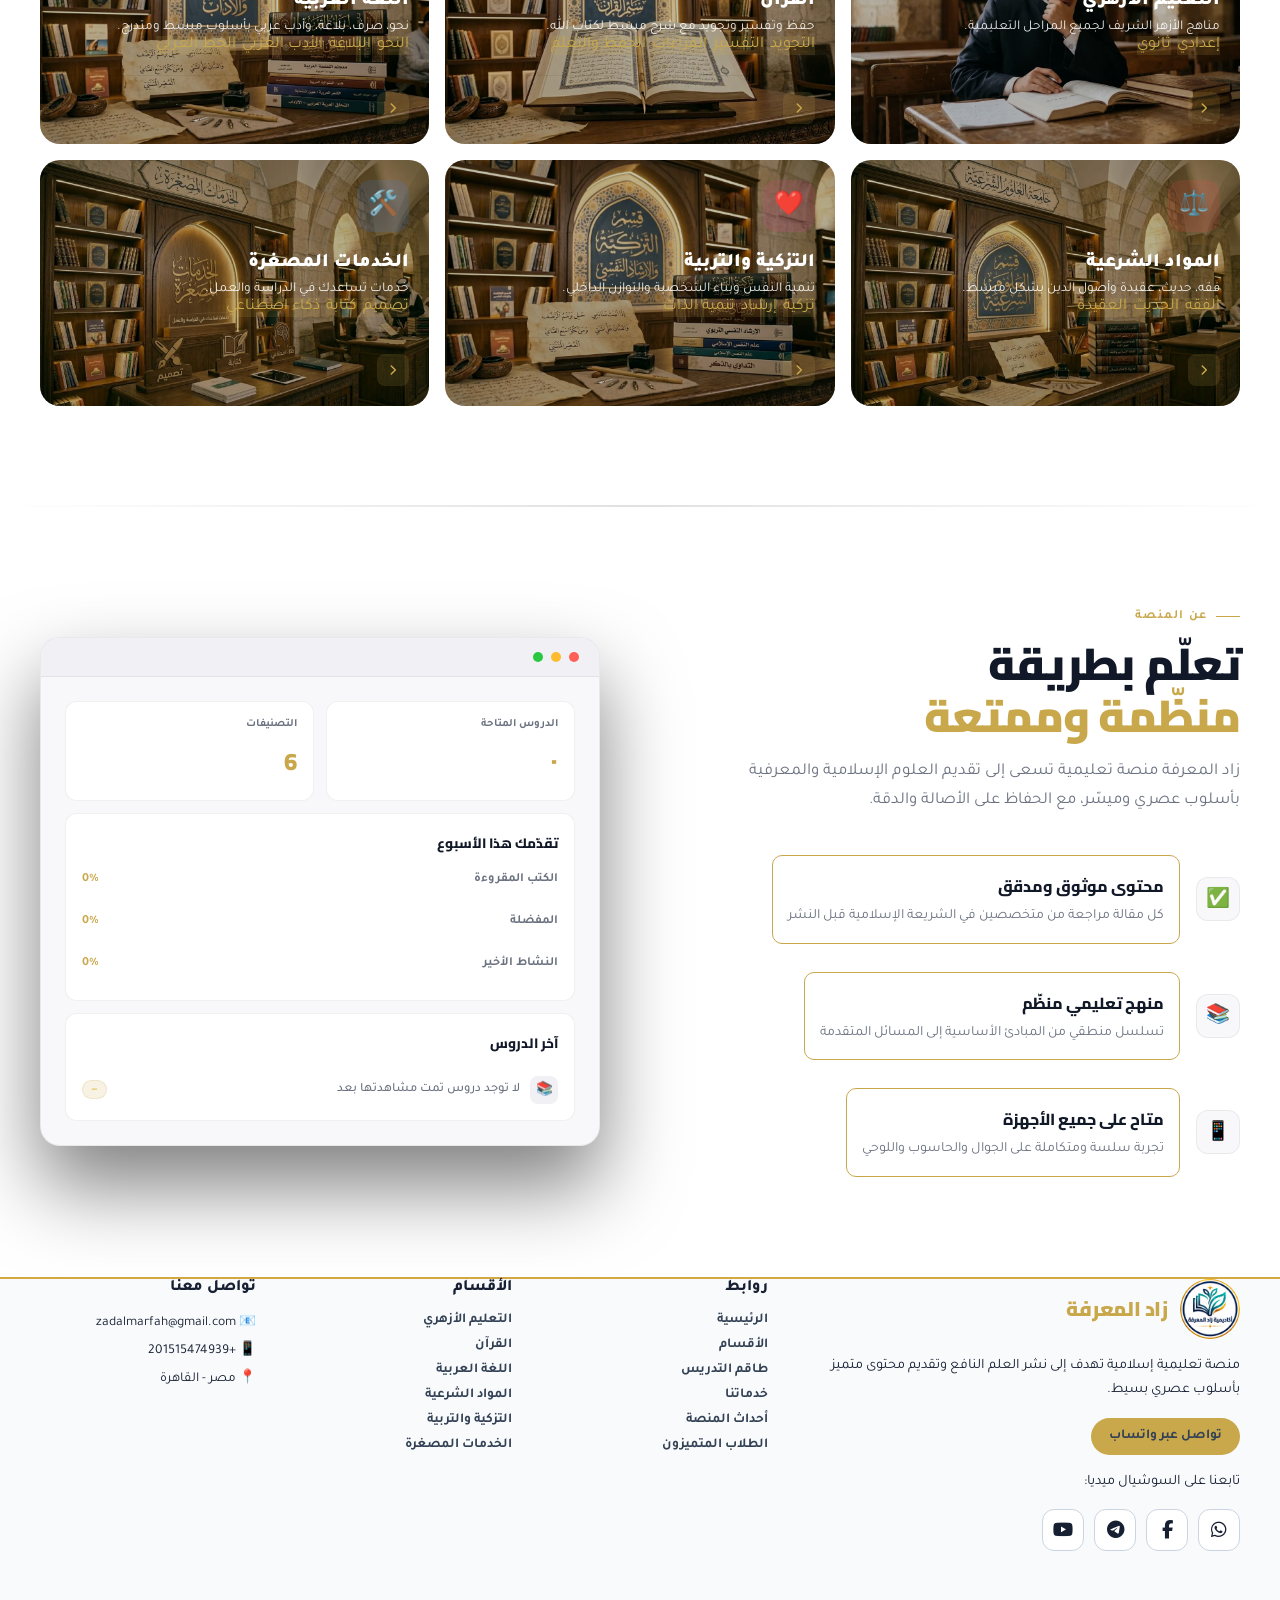
==== commit 72e6854c: "Add files via upload" ====
--- a/index.html
+++ b/index.html
@@ -1,794 +1,1109 @@
-<!doctype html>
-<html lang="ar" dir="rtl">
-  <head>
-    <meta charset="UTF-8" />
-    <meta name="viewport" content="width=device-width, initial-scale=1.0" />
-    <title>زاد المعرفة — منصة تعليمية إسلامية</title>
-    <link rel="icon" type="image/png" href="images/logo.png" />
-    <link rel="stylesheet" href="style.css" />
-    <link rel="preconnect" href="https://fonts.googleapis.com" />
-    <link rel="preconnect" href="https://fonts.gstatic.com" crossorigin />
-    <link
-      href="https://fonts.googleapis.com/css2?family=Tajawal:wght@300;400;500;700;800;900&family=Cairo:wght@300;400;500;600;700;800;900&display=swap"
-      rel="stylesheet"
-    />
-    <!-- Google Fonts: Cairo for modern Arabic typography -->
-    <link rel="preconnect" href="https://fonts.googleapis.com" />
-    <link rel="preconnect" href="https://fonts.gstatic.com" crossorigin />
-    <link
-      href="https://fonts.googleapis.com/css2?family=Cairo:wght@300;400;600;700;800&display=swap"
-      rel="stylesheet"
-    />
-    <link
-      rel="stylesheet"
-      href="https://cdnjs.cloudflare.com/ajax/libs/font-awesome/6.5.0/css/all.min.css"
-    />
-    <!-- FontAwesome for Icons -->
-    <link
-      rel="stylesheet"
-      href="https://cdnjs.cloudflare.com/ajax/libs/font-awesome/6.4.0/css/all.min.css"
-    />
-
-    <!-- Tailwind CSS -->
-    <script src="https://cdn.tailwindcss.com"></script>
-  </head>
-  <body>
-    <!-- ═══════════ NAVBAR ═══════════ -->
-    <nav id="navbar">
-      <div class="nav-inner">
-        <a href="#" class="logo">
-          <div
-            class="w-12 h-12 rounded-full overflow-hidden border-2 border-yellow-500 shadow-lg shadow-yellow-500/25"
-          >
-            <img
-              src="images/logo.png"
-              alt="زاد المعرفة"
-              class="w-full h-full object-cover"
-            />
-          </div>
-          <span class="logo-text">زاد <span>المعرفة</span></span>
-        </a>
-
-        <div class="nav-links">
-          <a href="#hero" class="nav-link">الرئيسية</a>
-          <a href="#categories" class="nav-link">الأقسام</a>
-          <a href="طاقم التدريس/index.html" class="nav-link" target="_self"
-            >طاقم التدريس</a
-          >
-          <a
-            href="أحداث زاد المعرفة/events.html"
-            class="nav-link"
-            target="_self"
-            >أحداث المنصة</a
-          >
-          <a
-            href="sections/services/services.html"
-            class="nav-link"
-            target="_self"
-            >الخدمات</a
-          >
-          <a href="sections/library.html" class="nav-link" target="_self"
-            >المكتبة</a
-          >
-          <a
-            href="طلاب المنصة المتميزون/students.html"
-            class="nav-link"
-            target="_self"
-            >الطلاب المتميزون</a
-          >
-        </div>
-
-        <button class="btn-nav" onclick="smoothTo('categories')">
-          ابدأ التعلم
-        </button>
-        <button class="hamburger" id="hamBtn" onclick="openMob()">
-          <svg
-            width="20"
-            height="20"
-            fill="none"
-            stroke="currentColor"
-            viewBox="0 0 24 24"
-          >
-            <path
-              stroke-linecap="round"
-              stroke-linejoin="round"
-              stroke-width="2"
-              d="M4 6h16M4 12h16M4 18h16"
-            />
-          </svg>
-        </button>
-      </div>
-    </nav>
-
-    <!-- ═══════════ MOBILE OVERLAY ═══════════ -->
-    <div id="mobile-overlay">
-      <button class="mob-close" onclick="closeMob()">
-        <svg
-          width="18"
-          height="18"
-          fill="none"
-          stroke="currentColor"
-          viewBox="0 0 24 24"
-        >
-          <path
-            stroke-linecap="round"
-            stroke-linejoin="round"
-            stroke-width="2"
-            d="M6 18L18 6M6 6l12 12"
-          />
-        </svg>
-      </button>
-
-      <a href="#hero" class="mob-btn" onclick="closeMob()">الرئيسية</a>
-      <a href="#categories" class="mob-btn" onclick="closeMob()">الأقسام</a>
-      <a
-        href="طاقم التدريس/index.html"
-        target="_self"
-        class="mob-btn"
-        onclick="closeMob()"
-        >طاقم التدريس</a
-      >
-      <a
-        href="أحداث زاد المعرفة/events.html"
-        target="_self"
-        class="mob-btn"
-        onclick="closeMob()"
-        >أحداث المنصة</a
-      >
-      <a
-        href="sections/services/services.html"
-        target="_self"
-        class="mob-btn"
-        onclick="closeMob()"
-        >الخدمات</a
-      >
-      <a
-        href="sections/library.html"
-        target="_self"
-        class="mob-btn"
-        onclick="closeMob()"
-        >المكتبة</a
-      >
-      <a
-        href="طلاب المنصة المتميزون/students.html"
-        target="_self"
-        class="mob-btn"
-        onclick="closeMob()"
-        >الطلاب المتميزون</a
-      >
-
-      <button class="btn-primary" onclick="smoothTo('categories')">
-        ابدأ التعلم الآن
-      </button>
-    </div>
-
-    <!-- ═══════════ HERO ═══════════ -->
-    <section id="hero">
-      <div class="hero-overlay"></div>
-      <div class="hero-container">
-        <div class="hero-text">
-          <span class="hero-badge">منصتك التعليمية الشاملة</span>
-          <h1 class="hero-title">زاد المعرفة</h1>
-          <p class="hero-desc">
-            منصة تعليمية إسلامية شاملة تجمع بين العلوم الشرعية والقرآن الكريم
-            واللغة العربية، لتكون رفيقك في رحلة طلب العلم
-          </p>
-          <div class="hero-actions">
-            <button class="btn-primary" onclick="smoothTo('categories')">
-              استكشف الأقسام
-            </button>
-            <button class="btn-nav" onclick="smoothTo('categories')">
-              ابدأ الآن
-            </button>
-          </div>
-          <div class="hero-stats">
-            <div>
-              <span class="num" style="display: none">20+</span>
-              <span class="label" style="display: none">دورة</span>
-            </div>
-            <div>
-              <span class="num" style="display: none">6+</span>
-              <span class="label" style="display: none">أقسام</span>
-            </div>
-          </div>
-        </div>
-        <div class="hero-image">
-          <img src="images/hero-student.jpg" alt="" />
-        </div>
-      </div>
-    </section>
-
-    <!-- Mission Section -->
-    <section id="mission" class="py-20 bg-white relative">
-      <div class="max-w-7xl mx-auto px-4 sm:px-6 lg:px-8">
-        <div class="grid lg:grid-cols-2 gap-16 items-center">
-          <div class="relative reveal">
-            <div
-              class="absolute inset-0 bg-brand-600 rounded-3xl transform rotate-3 opacity-10"
-            ></div>
-            <img
-              src="https://picsum.photos/seed/reading/600/700.jpg"
-              alt="مكتبة"
-              class="relative rounded-3xl shadow-xl w-full h-full object-cover"
-            />
-            <div
-              class="absolute inset-0 bg-gradient-to-t from-black/60 to-transparent rounded-3xl flex items-end p-8"
-            >
-              <p class="text-white text-xl font-bold">
-                "نعمل على غرس القيم والأخلاق إلى جانب التنمية المعرفية"
-              </p>
-            </div>
-          </div>
-
-          <div class="reveal delay-200">
-            <h2 class="text-3xl lg:text-4xl font-bold text-gray-900 mb-6">
-              <span class="text-brand-600">رسالتنا</span> وقيمنا
-            </h2>
-            <div class="w-20 h-1.5 bg-accent-500 rounded-full mb-8"></div>
-            <div
-              class="space-y-6 text-gray-600 text-lg leading-loose text-justify"
-            >
-              <p>
-                تسعى منصة <strong>زاد المعرفة</strong> إلى تقديم محتوى تعليمي
-                متميز يجمع بين الجودة والسهولة، بهدف دعم الطلاب في رحلتهم
-                التعليمية وتمكينهم من تحقيق التفوق والنجاح.
-              </p>
-              <p>
-                ونعمل على توفير شروحات مبسطة، وملخصات شاملة، واختبارات تفاعلية،
-                ومواد تعليمية متنوعة تساعد الطلاب على فهم المناهج الدراسية
-                وإتقانها، مع توظيف أحدث الوسائل والتقنيات التعليمية لجعل عملية
-                التعلم أكثر فاعلية ومتعة.
-              </p>
-              <p>
-                كما تهدف المنصة إلى إعداد جيل من الطلاب المتميزين علميًا
-                وتربويًا، من خلال غرس القيم والأخلاق إلى جانب تنمية التحصيل
-                العلمي، وتقديم الاستشارات التربوية والنفسية التي تسهم في دعم
-                الطلاب وأولياء الأمور ومساعدتهم على مواجهة التحديات التعليمية
-                والتربوية المختلفة.
-              </p>
-            </div>
-
-            <div class="mt-10 grid grid-cols-2 gap-6">
-              <div class="flex items-start gap-3">
-                <i
-                  class="fa-solid fa-check-circle text-green-500 text-xl mt-1"
-                ></i>
-                <span class="font-semibold text-gray-800">جودة تعليمية</span>
-              </div>
-              <div class="flex items-start gap-3">
-                <i
-                  class="fa-solid fa-check-circle text-green-500 text-xl mt-1"
-                ></i>
-                <span class="font-semibold text-gray-800">دعم مستمر</span>
-              </div>
-              <div class="flex items-start gap-3">
-                <i
-                  class="fa-solid fa-check-circle text-green-500 text-xl mt-1"
-                ></i>
-                <span class="font-semibold text-gray-800">تقنيات حديثة</span>
-              </div>
-              <div class="flex items-start gap-3">
-                <i
-                  class="fa-solid fa-check-circle text-green-500 text-xl mt-1"
-                ></i>
-                <span class="font-semibold text-gray-800">بناء القيم</span>
-              </div>
-            </div>
-          </div>
-        </div>
-      </div>
-    </section>
-
-    <!-- ═══════════ CATEGORIES ═══════════ -->
-    <section id="categories">
-      <div class="cats-inner">
-        <div class="cats-header sr">
-          <div class="section-label">استكشف عالم المعرفة</div>
-          <h2 class="section-title">اقسام المنصة</h2>
-          <p class="section-sub">
-            اختر من بين مجالات العلم الإسلامي والمعرفي المنظّمة بعناية
-          </p>
-        </div>
-        <div class="cats-grid" id="cats-grid"></div>
-      </div>
-    </section>
-
-    <!-- ═══════════ ABOUT ═══════════ -->
-    <section id="about">
-      <div class="about-inner">
-        <div class="sr">
-          <div class="section-label">عن المنصة</div>
-          <h2 class="section-title">
-            تعلّم بطريقة<br /><span style="color: var(--gold)"
-              >منظّمة وممتعة</span
-            >
-          </h2>
-          <p class="section-sub">
-            زاد المعرفة منصة تعليمية تسعى إلى تقديم العلوم الإسلامية والمعرفية
-            بأسلوب عصري وميسّر، مع الحفاظ على الأصالة والدقة.
-          </p>
-          <div class="about-features">
-            <div class="afeature">
-              <div class="afeature-icon">✅</div>
-              <div class="m1">
-                <div class="afeature-title">محتوى موثوق ومدقق</div>
-                <div class="afeature-desc">
-                  كل مقالة مراجعة من متخصصين في الشريعة الإسلامية قبل النشر
-                </div>
-              </div>
-            </div>
-            <div class="afeature">
-              <div class="afeature-icon">📚</div>
-              <div class="m1">
-                <div class="afeature-title">منهج تعليمي منظّم</div>
-                <div class="afeature-desc">
-                  تسلسل منطقي من المبادئ الأساسية إلى المسائل المتقدمة
-                </div>
-              </div>
-            </div>
-            <div class="afeature">
-              <div class="afeature-icon">📱</div>
-              <div class="m1">
-                <div class="afeature-title">متاح على جميع الأجهزة</div>
-                <div class="afeature-desc">
-                  تجربة سلسة ومتكاملة على الجوال والحاسوب واللوحي
-                </div>
-              </div>
-            </div>
-          </div>
-        </div>
-        <div class="about-visual sr sr-delay-2" style="position: relative">
-          <div class="dash-mockup">
-            <div class="dash-bar">
-              <div class="dash-dot" style="background: #ff5f57"></div>
-              <div class="dash-dot" style="background: #febc2e"></div>
-              <div class="dash-dot" style="background: #28c840"></div>
-            </div>
-            <div class="dash-body">
-              <div class="dash-grid">
-                <div class="dash-widget">
-                  <div class="dw-label">الدروس المتاحة</div>
-                  <div class="dw-val">+200</div>
-                </div>
-                <div class="dash-widget">
-                  <div class="dw-label">التصنيفات</div>
-                  <div class="dw-val">12</div>
-                </div>
-              </div>
-              <div class="dash-bar2">
-                <div
-                  class="dbar-label"
-                  style="
-                    margin-bottom: 16px;
-                    font-family: &quot;Cairo&quot;, sans-serif;
-                    font-weight: 800;
-                    color: var(--text);
-                    font-size: 0.85rem;
-                  "
-                >
-                  تقدّمك هذا الأسبوع
-                </div>
-                <div class="dbar-row">
-                  <span class="dbar-label">العقيدة</span
-                  ><span class="dbar-pct">٧٨٪</span>
-                </div>
-                <div class="dbar-track" style="margin-bottom: 14px; width: 78%">
-                  <div class="dbar-fill" data-w="78%"></div>
-                </div>
-                <div class="dbar-row">
-                  <span class="dbar-label">السيرة</span
-                  ><span class="dbar-pct">٥٤٪</span>
-                </div>
-                <div class="dbar-track" style="margin-bottom: 14px; width: 54%">
-                  <div class="dbar-fill" data-w="54%"></div>
-                </div>
-                <div class="dbar-row">
-                  <span class="dbar-label">الفقه</span
-                  ><span class="dbar-pct">٣٢٪</span>
-                </div>
-                <div class="dbar-track" style="width: 38%">
-                  <div class="dbar-fill" data-w="32%"></div>
-                </div>
-              </div>
-              <div class="dash-list">
-                <div
-                  style="
-                    font-family: &quot;Cairo&quot;, sans-serif;
-                    font-weight: 800;
-                    color: var(--text);
-                    font-size: 0.85rem;
-                    margin-bottom: 12px;
-                  "
-                >
-                  آخر الدروس
-                </div>
-                <div class="dl-row">
-                  <div class="dl-icon">🌙</div>
-                  <span class="dl-text">أركان الإيمان الستة</span>
-                  <span class="dl-badge">مكتمل</span>
-                </div>
-                <div class="dl-row">
-                  <div class="dl-icon">📖</div>
-                  <span class="dl-text">أسباب النزول</span>
-                  <span
-                    class="dl-badge"
-                    style="
-                      background: rgba(124, 111, 205, 0.15);
-                      color: var(--accent2);
-                      border-color: rgba(124, 111, 205, 0.2);
-                    "
-                    >جارٍ</span
-                  >
-                </div>
-                <div class="dl-row">
-                  <div class="dl-icon">⚖️</div>
-                  <span class="dl-text">أركان الإسلام الخمسة</span>
-                  <span
-                    class="dl-badge"
-                    style="
-                      background: rgba(255, 255, 255, 0.04);
-                      color: var(--muted);
-                      border-color: var(--border);
-                    "
-                    >قريبًا</span
-                  >
-                </div>
-              </div>
-            </div>
-          </div>
-        </div>
-      </div>
-    </section>
-
-    <!--footer-->
-    <footer id="footer">
-      <div class="footer-container">
-        <div class="footer-brand">
-          <div class="logo">
-            <div class="logo-img">
-              <img src="images/logo.png" alt="زاد المعرفة" class="logo-img" />
-            </div>
-            <span class="logo-text">زاد <span>المعرفة</span></span>
-          </div>
-          <p>
-            منصة تعليمية إسلامية تهدف إلى نشر العلم النافع وتقديم محتوى متميز
-            بأسلوب عصري بسيط.
-          </p>
-          <a
-            href="https://wa.me/201515474939"
-            class="whatsapp-btn"
-            target="_blank"
-            >تواصل عبر واتساب</a
-          >
-          <p style="color: gray">تابعنا على السوشيال ميديا:</p>
-          <div class="footer-socials">
-            <a
-              href="https://whatsapp.com/channel/0029VbCKfnI4inokhRHc1k41"
-              target="_blank"
-              ><i class="fab fa-whatsapp"></i
-            ></a>
-            <a href="https://www.facebook.com/share/1BM3MS8mjM/" target="_blank"
-              ><i class="fab fa-facebook-f"></i
-            ></a>
-            <a href="https://t.me/zadelmarefh" target="_blank"
-              ><i class="fab fa-telegram"></i
-            ></a>
-            <a
-              href="https://youtube.com/channel/UC5dMzTXCU61UrYrrc9ol8UA"
-              target="_blank"
-              ><i class="fab fa-youtube"></i
-            ></a>
-          </div>
-        </div>
-
-        <div class="footer-links-col">
-          <h4>روابط</h4>
-          <a href="#hero">الرئيسية</a>
-          <a href="#categories">الأقسام</a>
-          <a href="طاقم التدريس/index.html" target="_self">طاقم التدريس</a>
-          <a href="sections/services/services.html" target="_self">خدماتنا</a>
-          <a href="أحداث زاد المعرفة/events.html" target="_self"
-            >أحداث المنصة</a
-          >
-          <a href="طلاب المنصة المتميزون/students.html" target="_self"
-            >الطلاب المتميزون</a
-          >
-        </div>
-
-        <div class="footer-links-col">
-          <h4>الأقسام</h4>
-          <a href="sections/Quran/quran.html">القرآن الكريم</a>
-          <a href="sections/Azhar/azhar.html">التعليم الأزهري</a>
-          <a href="sections/Sharia/">العلوم الشرعية</a>
-          <a href="sections/Arabic/arabic.html">اللغة العربية</a>
-          <a href="sections/Tazkea/tazkea.html">الإرشاد النفسي</a>
-          <a href="sections/services/services.html">الخدمات المصغرة</a>
-        </div>
-
-        <div class="footer-contact">
-          <h4>تواصل معنا</h4>
-          <p>📧 zadalmarfah@gmail.com</p>
-          <p>📱 +201515474939</p>
-          <p>📍 مصر - القاهرة</p>
-        </div>
-      </div>
-
-      <div class="footer-bottom">
-        <div class="footer-bottom-inner">
-          <span>© 2026 زاد المعرفة — جميع الحقوق محفوظة</span>
-          <span class="footer-love"> صُنع بـ ❤️ لنشر العلم </span>
-        </div>
-      </div>
-    </footer>
-
-    <!-- ═══════════ MODAL ═══════════ -->
-    <div id="modal-overlay" onclick="handleModalClick(event)">
-      <div id="modal-box">
-        <div class="modal-head">
-          <div>
-            <div class="modal-badge" id="mBadge"></div>
-            <h2 class="modal-title" id="mTitle"></h2>
-            <div class="modal-meta">
-              <svg
-                width="13"
-                height="13"
-                fill="none"
-                stroke="currentColor"
-                viewBox="0 0 24 24"
-              >
-                <path
-                  stroke-linecap="round"
-                  stroke-linejoin="round"
-                  stroke-width="2"
-                  d="M12 8v4l3 3m6-3a9 9 0 11-18 0 9 9 0 0118 0z"
-                />
-              </svg>
-              <span id="mTime"></span>
-            </div>
-          </div>
-          <button class="modal-close" onclick="closeModal()">
-            <svg
-              width="16"
-              height="16"
-              fill="none"
-              stroke="currentColor"
-              viewBox="0 0 24 24"
-            >
-              <path
-                stroke-linecap="round"
-                stroke-linejoin="round"
-                stroke-width="2"
-                d="M6 18L18 6M6 6l12 12"
-              />
-            </svg>
-          </button>
-        </div>
-        <div class="modal-body-wrap">
-          <div class="modal-content" id="mBody"></div>
-        </div>
-        <div class="modal-footer">
-          <button
-            class="btn-primary"
-            style="font-size: 0.88rem; padding: 10px 22px"
-            onclick="closeModal()"
-          >
-            <svg
-              width="15"
-              height="15"
-              fill="none"
-              stroke="currentColor"
-              viewBox="0 0 24 24"
-            >
-              <path
-                stroke-linecap="round"
-                stroke-linejoin="round"
-                stroke-width="2.5"
-                d="M5 13l4 4L19 7"
-              />
-            </svg>
-            انتهيت من القراءة
-          </button>
-          <button
-            class="btn-outline"
-            style="font-size: 0.88rem; padding: 10px 22px"
-            onclick="closeModal()"
-          >
-            العودة للقائمة
-          </button>
-        </div>
-      </div>
-    </div>
-
-    <!-- ═══════════ JS ═══════════ -->
-    <script>
-      /* ── DATA ── */
-      const CATS = [
-        {
-          id: "azhary",
-          icon: "🎓",
-          name: "التعليم الأزهري",
-          desc: "مناهج الأزهر الشريف لجميع المراحل التعليمية.",
-          topics: ["إعدادي", "ثانوي"],
-          iconBg: "rgba(16,185,129,0.15)",
-          glow: "rgba(16,185,129,0.08)",
-          image: "images/Azher-section-img.png",
-          link: "sections/Azhar/azhar.html",
-        },
-        {
-          id: "quran",
-          icon: "📖",
-          name: "القرآن الكريم وعلومه",
-          desc: "حفظ وتفسير وتجويد مع شرح مبسط لكتاب الله.",
-          topics: ["التجويد", "التفسير", "القراءات", "الحفظ والتعلم"],
-          iconBg: "rgba(201,168,76,0.15)",
-          glow: "rgba(201,168,76,0.08)",
-          image: "images/quran-sec-img.png",
-          link: "sections/Quran/quran.html",
-        },
-        {
-          id: "arabic",
-          icon: "🅰️",
-          name: "اللغة العربية وعلومها",
-          desc: "نحو، صرف، بلاغة، وأدب عربي بأسلوب مبسط ومتدرج.",
-          topics: ["النحو", "البلاغة", "الأدب العربي", "الخط العربي"],
-          iconBg: "rgba(99,102,241,0.15)",
-          glow: "rgba(99,102,241,0.08)",
-          image: "images/Arabic-sec-img.png",
-          link: "sections/Arabic/arabic.html",
-        },
-        {
-          id: "sharia",
-          icon: "⚖️",
-          name: "العلوم الشرعية",
-          desc: "فقه، حديث، عقيدة وأصول الدين بشكل مبسط.",
-          topics: ["الفقه", "الحديث", "العقيدة"],
-          iconBg: "rgba(239,68,68,0.15)",
-          glow: "rgba(239,68,68,0.08)",
-          image: "images/s-sec-img.png",
-          link: "sections/Sharia/sharia.html",
-        },
-        {
-          id: "self",
-          icon: "❤️",
-          name: "التزكية والإرشاد النفسي",
-          desc: "تنمية النفس وبناء الشخصية والتوازن الداخلي.",
-          topics: ["تزكية", "إرشاد", "تنمية الذات"],
-          iconBg: "rgba(236,72,153,0.15)",
-          glow: "rgba(236,72,153,0.08)",
-          image: "images/t-sec-img.png",
-          link: "sections/Tazkea/tazkea.html",
-        },
-        {
-          id: "services",
-          icon: "🛠️",
-          name: "الخدمات المصغّرة",
-          desc: "خدمات تساعدك في الدراسة والعمل.",
-          topics: ["تصميم", "كتابة", "ذكاء اصطناعي"],
-          iconBg: "rgba(59,130,246,0.15)",
-          glow: "rgba(59,130,246,0.08)",
-          image: "images/service.sec.img.png",
-          link: "sections/services/services.html",
-        },
-      ];
-
-      const BADGE_STYLES = {
-        aqeeda:
-          "background:rgba(201,168,76,.15);color:#e8c96d;border-color:rgba(201,168,76,.25)",
-        fiqh: "background:rgba(74,222,128,.12);color:#4ade80;border-color:rgba(74,222,128,.25)",
-        seerah:
-          "background:rgba(251,191,36,.12);color:#fbbf24;border-color:rgba(251,191,36,.25)",
-        quran:
-          "background:rgba(248,113,113,.12);color:#f87171;border-color:rgba(248,113,113,.25)",
-        hadith:
-          "background:rgba(56,189,248,.12);color:#38bdf8;border-color:rgba(56,189,248,.25)",
-        akhlaq:
-          "background:rgba(167,139,250,.12);color:#a78bfa;border-color:rgba(167,139,250,.25)",
-      };
-
-      /* ── STATE ── */
-      let activeFilter = "all",
-        searchQ = "";
-
-      /* ── RENDER CATS ── */
-      function renderCats() {
-        document.getElementById("cats-grid").innerHTML = CATS.map(
-          (c, i) => `
-             <div class="cat-card sr sr-delay-${(i % 3) + 1}" onclick="window.location.href='${c.link}'" style="background-image:url('${c.image}')">
-                <div class="cat-num">${String(i + 1).padStart(2, "0")}</div>
-                <div class="cat-icon" style="background:${c.iconBg}">${c.icon}</div>
-                <div class="cat-name">${c.name}</div>
-                <div class="cat-desc">${c.desc}</div>
-                 <div class="cat-topics">${c.topics.map((t) => `<span class="cat-topic-pill">${t}</span>`).join("")}</div>
-                <div class="cat-footer">
-                  <div class="cat-arrow">
-                    <svg width="14" height="14" fill="none" stroke="currentColor" viewBox="0 0 24 24"><path stroke-linecap="round" stroke-linejoin="round" stroke-width="2.5" d="M9 5l7 7-7 7"/></svg>
-                  </div>
-                </div>
-              </div>`,
-        ).join("");
-        observeNewSR();
-      }
-
-      /* ── MODAL ── */
-      function closeModal() {
-        document.getElementById("modal-overlay").classList.remove("open");
-        document.body.style.overflow = "";
-      }
-      function handleModalClick(e) {
-        if (e.target === document.getElementById("modal-overlay")) closeModal();
-      }
-
-      /* ── NAV ── */
-      window.addEventListener("scroll", () => {
-        document
-          .getElementById("navbar")
-          .classList.toggle("scrolled", scrollY > 40);
-      });
-      function smoothTo(id) {
-        document.getElementById(id)?.scrollIntoView({ behavior: "smooth" });
-      }
-
-      /* ── MOBILE ── */
-      function openMob() {
-        document.getElementById("mobile-overlay").classList.add("open");
-        document.body.style.overflow = "hidden";
-      }
-      function closeMob() {
-        document.getElementById("mobile-overlay").classList.remove("open");
-        document.body.style.overflow = "";
-      }
-      document.addEventListener("keydown", (e) => {
-        if (e.key === "Escape") {
-          closeModal();
-          closeMob();
-        }
-      });
-
-      /* ── SCROLL REVEAL ── */
-      const srObs = new IntersectionObserver(
-        (entries) => {
-          entries.forEach((e) => {
-            if (e.isIntersecting) {
-              e.target.classList.add("vis");
-              srObs.unobserve(e.target);
-            }
-          });
-        },
-        { threshold: 0.1 },
-      );
-      function observeNewSR() {
-        document
-          .querySelectorAll(".sr:not(.vis)")
-          .forEach((el) => srObs.observe(el));
-      }
-
-      /* ── PROGRESS BARS ── */
-      const pbObs = new IntersectionObserver(
-        (entries) => {
-          entries.forEach((e) => {
-            if (e.isIntersecting) {
-              e.target.querySelectorAll(".dbar-fill").forEach((b) => {
-                b.style.width = b.dataset.w || "0%";
-              });
-              pbObs.unobserve(e.target);
-            }
-          });
-        },
-        { threshold: 0.3 },
-      );
-
-      /* ── INIT ── */
-      document.addEventListener("DOMContentLoaded", () => {
-        renderCats();
-        observeNewSR();
-        document
-          .querySelectorAll(".dash-mockup")
-          .forEach((m) => pbObs.observe(m));
-      });
-
-      function goTo(link) {
-        window.location.href = link;
-      }
-    </script>
-  </body>
-</html>
+<!doctype html>
+<html lang="ar" dir="rtl">
+<head>
+  <meta charset="UTF-8" />
+
+  <meta
+    name="viewport"
+    content="width=device-width, initial-scale=1.0"
+  />
+
+  <meta
+    name="description"
+    content="زاد المعرفة — منصة تعليمية إسلامية تقدم التعليم الشرعي والعربي والقرآن الكريم والعلوم المختلفة."
+  />
+
+  <meta
+    name="theme-color"
+    content="#c9a84c"
+  />
+
+  <title>زاد المعرفة — منصة تعليمية إسلامية</title>
+
+  <!-- Favicon -->
+  <link
+    rel="icon"
+    type="image/png"
+    href="images/logo.png"
+  />
+
+  <!-- Main CSS -->
+  <link
+    rel="stylesheet"
+    href="style.css"
+  />
+
+  <!-- Google Fonts -->
+  <link
+    rel="preconnect"
+    href="https://fonts.googleapis.com"
+  />
+
+  <link
+    rel="preconnect"
+    href="https://fonts.gstatic.com"
+    crossorigin
+  />
+
+  <link
+    href="https://fonts.googleapis.com/css2?family=Cairo:wght@300;400;500;600;700;800;900&family=Tajawal:wght@300;400;500;700;800;900&display=swap"
+    rel="stylesheet"
+  />
+
+  <!-- Font Awesome 6.7.2 -->
+  <link
+    rel="stylesheet"
+    href="https://cdnjs.cloudflare.com/ajax/libs/font-awesome/6.7.2/css/all.min.css"
+  />
+
+  <!-- Tailwind CSS -->
+  <script src="https://cdn.tailwindcss.com"></script>
+
+<link rel="stylesheet" href="assets/translation.css">
+<script src="assets/translation.js"></script>
+<script src="https://translate.google.com/translate_a/element.js?cb=googleTranslateElementInit"></script>
+</head>
+  <body>
+
+<!-- ═══════════ NAVBAR ═══════════ -->
+<nav id="navbar">
+  <div class="nav-inner">
+
+    <a href="#" class="logo">
+      <div
+        class="w-12 h-12 rounded-full overflow-hidden border-2 border-yellow-500 shadow-lg shadow-yellow-500/25"
+      >
+        <img
+          src="images/logo.png"
+          alt="زاد المعرفة"
+          class="w-full h-full object-cover"
+        />
+      </div>
+
+      <span class="logo-text">
+        زاد <span>المعرفة</span>
+      </span>
+    </a>
+
+
+    <div class="nav-links">
+
+      <a href="#hero" class="nav-link">
+        الرئيسية
+      </a>
+
+      <a href="#categories" class="nav-link">
+        الأقسام
+      </a>
+
+      <!-- طاقم التدريس -->
+      <a
+        href="./طاقم التدريس/index.html"
+        class="nav-link"
+      >
+        طاقم التدريس
+      </a>
+
+      <!-- أحداث المنصة -->
+      <a
+        href="./events/events.html"
+        class="nav-link"
+      >
+        أحداث المنصة
+      </a>
+
+      <!-- الخدمات -->
+      <a
+        href="./sections/services/services.html"
+        class="nav-link"
+      >
+        الخدمات
+      </a>
+
+      <!-- المكتبة -->
+      <a
+        href="./sections/library.html"
+        class="nav-link"
+      >
+        المكتبة
+      </a>
+
+      <!-- لوحة الطالب -->
+      <a
+        href="./dashboard/student/index.html"
+        class="nav-link account-dashboard-link"
+      >
+        لوحة الطالب
+      </a>
+
+      <!-- الطلاب المتميزون -->
+      <a
+        href="./students/students.html"
+        class="nav-link"
+      >
+        الطلاب المتميزون
+      </a>
+
+    </div>
+
+
+    <!-- تسجيل الدخول -->
+    <a
+      href="./login/index.html"
+      class="btn-nav login-nav-btn"
+    >
+      <i class="fa-solid fa-right-to-bracket"></i>
+      تسجيل الدخول
+    </a>
+
+
+    <!-- ابدأ التعلم -->
+    <button
+      class="btn-nav"
+      onclick="smoothTo('categories')"
+    >
+      ابدأ التعلم
+    </button>
+
+
+    <!-- الوضع الليلي -->
+<label class="theme-toggle" aria-label="تغيير الوضع">
+  <input type="checkbox" id="themeToggle">
+
+  <span class="toggle-track">
+    <span class="toggle-sky">
+      <span class="cloud cloud-one"></span>
+      <span class="cloud cloud-two"></span>
+      <span class="stars">✦ ✧</span>
+    </span>
+
+    <span class="toggle-sun">☀</span>
+    <span class="toggle-moon">☾</span>
+  </span>
+</label>
+
+    <!-- قائمة الهاتف -->
+    <button
+      class="hamburger"
+      id="hamBtn"
+      onclick="openMob()"
+      type="button"
+    >
+      <svg
+        width="20"
+        height="20"
+        fill="none"
+        stroke="currentColor"
+        viewBox="0 0 24 24"
+      >
+        <path
+          stroke-linecap="round"
+          stroke-linejoin="round"
+          stroke-width="2"
+          d="M4 6h16M4 12h16M4 18h16"
+        />
+      </svg>
+    </button>
+
+  </div>
+</nav>
+
+<!-- ═══════════ MOBILE OVERLAY ═══════════ -->
+<div id="mobile-overlay">
+
+  <button class="mob-close" onclick="closeMob()">
+    <svg
+      width="18"
+      height="18"
+      fill="none"
+      stroke="currentColor"
+      viewBox="0 0 24 24"
+    >
+      <path
+        stroke-linecap="round"
+        stroke-linejoin="round"
+        stroke-width="2"
+        d="M6 18L18 6M6 6l12 12"
+      />
+    </svg>
+  </button>
+
+  <a href="#hero" class="mob-btn" onclick="closeMob()">
+    الرئيسية
+  </a>
+
+  <a href="#categories" class="mob-btn" onclick="closeMob()">
+    الأقسام
+  </a>
+
+  <a
+    href="./طاقم التدريس/index.html"
+    class="mob-btn"
+    onclick="closeMob()"
+  >
+    طاقم التدريس
+  </a>
+
+  <a
+    href="./events/events.html"
+    class="mob-btn"
+    onclick="closeMob()"
+  >
+    أحداث المنصة
+  </a>
+
+  <a
+    href="./sections/services/services.html"
+    class="mob-btn"
+    onclick="closeMob()"
+  >
+    الخدمات
+  </a>
+
+  <a
+    href="./sections/library.html"
+    class="mob-btn"
+    onclick="closeMob()"
+  >
+    المكتبة
+  </a>
+
+  <a
+    href="./dashboard/student/index.html"
+    class="mob-btn account-dashboard-link"
+    onclick="closeMob()"
+  >
+    لوحة الطالب
+  </a>
+
+  <a
+    href="./students/students.html"
+    class="mob-btn"
+    onclick="closeMob()"
+  >
+    الطلاب المتميزون
+  </a>
+
+  <a
+    href="./login/index.html"
+    class="btn-primary login-mobile-btn"
+  >
+    <i class="fa-solid fa-right-to-bracket"></i>
+    تسجيل الدخول
+  </a>
+
+  <button
+    class="btn-primary"
+    onclick="smoothTo('categories'); closeMob();"
+  >
+    ابدأ التعلم الآن
+  </button>
+
+</div>
+
+    <!-- ═══════════ HERO ═══════════ -->
+    <section id="hero">
+      <div class="hero-overlay"></div>
+      <div class="hero-container">
+        <div class="hero-text">
+          <span class="hero-badge">منصتك التعليمية الشاملة</span>
+          <h1 class="hero-title">زاد المعرفة</h1>
+          <p class="hero-desc">
+            منصة تعليمية إسلامية شاملة تجمع بين العلوم الشرعية والقرآن الكريم
+            واللغة العربية، لتكون رفيقك في رحلة طلب العلم
+          </p>
+          <div class="hero-actions">
+            <a class="btn-primary" href="sections/booking/index.html">
+              احجز حصتك
+            </a>
+            <a class="btn-nav" href="login/index.html">
+              ابدأ الآن
+            </a>
+          </div>
+          <div class="hero-stats">
+            <div class="student-counter-card" aria-live="polite" aria-label="إجمالي الطلاب المسجلين">
+              <span class="counter-icon" aria-hidden="true">👨‍🎓</span>
+              <span class="num" id="studentCount">0</span>
+              <span class="label">إجمالي الطلاب المسجلين</span>
+            </div>
+          </div>
+        </div>
+        <div class="hero-image">
+          <img src="images/hero-student.webp" alt="" />
+        </div>
+      </div>
+    </section>
+
+<!-- Mission Section -->
+<section id="mission" class="py-20 relative">
+  <div class="max-w-7xl mx-auto px-4 sm:px-6 lg:px-8">
+    <div class="grid lg:grid-cols-2 gap-16 items-center">
+
+      <!-- الصورة -->
+      <div class="relative reveal">
+        <div class="absolute inset-0 bg-brand-600 rounded-3xl transform rotate-3 opacity-10"></div>
+
+        <img
+          src="https://picsum.photos/seed/reading/600/700.jpg"
+          alt="مكتبة"
+          class="relative rounded-3xl shadow-xl w-full h-full object-cover"
+        />
+
+        <div class="absolute inset-0 bg-gradient-to-t from-black/60 to-transparent rounded-3xl flex items-end p-8">
+          <p class="text-white text-xl font-bold">
+            "نعمل على غرس القيم والأخلاق إلى جانب التنمية المعرفية"
+          </p>
+        </div>
+      </div>
+
+      <!-- المحتوى -->
+      <div class="reveal delay-200 mission-content">
+
+<h2 class="text-3xl lg:text-4xl font-bold mission-title mb-6">
+            <span class="text-brand-600">رسالتنا</span> وقيمنا
+        </h2>
+
+        <div class="w-20 h-1.5 bg-accent-500 rounded-full mb-8"></div>
+
+<div class="space-y-6 mission-text text-lg leading-loose text-justify">
+            <p>
+            تسعى منصة <strong>زاد المعرفة</strong> إلى تقديم محتوى تعليمي
+            متميز يجمع بين الجودة والسهولة، بهدف دعم الطلاب في رحلتهم
+            التعليمية وتمكينهم من تحقيق التفوق والنجاح.
+          </p>
+
+          <p>
+            ونعمل على توفير شروحات مبسطة، وملخصات شاملة، واختبارات تفاعلية،
+            ومواد تعليمية متنوعة تساعد الطلاب على فهم المناهج الدراسية
+            وإتقانها، مع توظيف أحدث الوسائل والتقنيات التعليمية لجعل عملية
+            التعلم أكثر فاعلية ومتعة.
+          </p>
+
+          <p>
+            كما تهدف المنصة إلى إعداد جيل من الطلاب المتميزين علميًا
+            وتربويًا، من خلال غرس القيم والأخلاق إلى جانب تنمية التحصيل
+            العلمي، وتقديم الاستشارات التربوية والنفسية التي تسهم في دعم
+            الطلاب وأولياء الأمور ومساعدتهم على مواجهة التحديات التعليمية
+            والتربوية المختلفة.
+          </p>
+        </div>
+
+        <div class="mt-10 grid grid-cols-2 gap-6">
+
+          <div class="flex items-start gap-3">
+            <i class="fa-solid fa-check-circle text-green-500 text-xl mt-1"></i>
+            <span class="font-semibold mission-item">جودة تعليمية</span>
+          </div>
+
+          <div class="flex items-start gap-3">
+            <i class="fa-solid fa-check-circle text-green-500 text-xl mt-1"></i>
+           <span class="font-semibold mission-item">دعم مستمر</span>
+          </div>
+
+          <div class="flex items-start gap-3">
+            <i class="fa-solid fa-check-circle text-green-500 text-xl mt-1"></i>
+            <span class="font-semibold mission-item">تقنيات حديثة</span>
+          </div>
+
+          <div class="flex items-start gap-3">
+            <i class="fa-solid fa-check-circle text-green-500 text-xl mt-1"></i>
+            <span class="font-semibold mission-item">بناء القيم</span>
+          </div>
+
+        </div>
+
+      </div>
+    </div>
+  </div>
+</section>
+
+    <!-- ═══════════ CATEGORIES ═══════════ -->
+    <section id="categories">
+      <div class="cats-inner">
+        <div class="cats-header sr">
+          <div class="section-label">استكشف عالم المعرفة</div>
+          <h2 class="section-title">اقسام المنصة</h2>
+          <p class="section-sub">
+            اختر من بين مجالات العلم الإسلامي والمعرفي المنظّمة بعناية
+          </p>
+        </div>
+        <div class="cats-grid" id="cats-grid"></div>
+      </div>
+    </section>
+
+    <!-- ═══════════ ABOUT ═══════════ -->
+    <section id="about">
+      <div class="about-inner">
+        <div class="sr">
+          <div class="section-label">عن المنصة</div>
+          <h2 class="section-title">
+            تعلّم بطريقة<br /><span style="color: var(--gold)"
+              >منظّمة وممتعة</span
+            >
+          </h2>
+          <p class="section-sub">
+            زاد المعرفة منصة تعليمية تسعى إلى تقديم العلوم الإسلامية والمعرفية
+            بأسلوب عصري وميسّر، مع الحفاظ على الأصالة والدقة.
+          </p>
+          <div class="about-features">
+            <div class="afeature">
+              <div class="afeature-icon">✅</div>
+              <div class="m1">
+                <div class="afeature-title">محتوى موثوق ومدقق</div>
+                <div class="afeature-desc">
+                  كل مقالة مراجعة من متخصصين في الشريعة الإسلامية قبل النشر
+                </div>
+              </div>
+            </div>
+            <div class="afeature">
+              <div class="afeature-icon">📚</div>
+              <div class="m1">
+                <div class="afeature-title">منهج تعليمي منظّم</div>
+                <div class="afeature-desc">
+                  تسلسل منطقي من المبادئ الأساسية إلى المسائل المتقدمة
+                </div>
+              </div>
+            </div>
+            <div class="afeature">
+              <div class="afeature-icon">📱</div>
+              <div class="m1">
+                <div class="afeature-title">متاح على جميع الأجهزة</div>
+                <div class="afeature-desc">
+                  تجربة سلسة ومتكاملة على الجوال والحاسوب واللوحي
+                </div>
+              </div>
+            </div>
+          </div>
+        </div>
+        <div class="about-visual sr sr-delay-2" style="position: relative">
+          <div class="dash-mockup">
+            <div class="dash-bar">
+              <div class="dash-dot" style="background: #ff5f57"></div>
+              <div class="dash-dot" style="background: #febc2e"></div>
+              <div class="dash-dot" style="background: #28c840"></div>
+            </div>
+            <div class="dash-body">
+              <div class="dash-grid">
+                <div class="dash-widget">
+                  <div class="dw-label">الدروس المتاحة</div>
+                  <div class="dw-val" id="availableBooksCount">—</div>
+                </div>
+                <div class="dash-widget">
+                  <div class="dw-label">التصنيفات</div>
+                  <div class="dw-val" id="categoriesCount">—</div>
+                </div>
+              </div>
+              <div class="dash-bar2">
+                <div
+                  class="dbar-label"
+                  style="
+                    margin-bottom: 16px;
+                    font-family: &quot;Cairo&quot;, sans-serif;
+                    font-weight: 800;
+                    color: var(--text);
+                    font-size: 0.85rem;
+                  "
+                >
+                  تقدّمك هذا الأسبوع
+                </div>
+                <div class="dbar-row">
+                  <span class="dbar-label">الكتب المقروءة</span
+                  ><span class="dbar-pct" id="readBooksPercent">٠٪</span>
+                </div>
+                <div class="dbar-track" style="margin-bottom: 14px; width: 0%">
+                  <div class="dbar-fill" id="readBooksBar" data-w="0%"></div>
+                </div>
+                <div class="dbar-row">
+                  <span class="dbar-label">المفضلة</span
+                  ><span class="dbar-pct" id="favoriteBooksPercent">٠٪</span>
+                </div>
+                <div class="dbar-track" style="margin-bottom: 14px; width: 0%">
+                  <div class="dbar-fill" id="favoriteBooksBar" data-w="0%"></div>
+                </div>
+                <div class="dbar-row">
+                  <span class="dbar-label">النشاط الأخير</span
+                  ><span class="dbar-pct" id="recentActivityPercent">٠٪</span>
+                </div>
+                <div class="dbar-track" style="width: 0%">
+                  <div class="dbar-fill" id="recentActivityBar" data-w="0%"></div>
+                </div>
+              </div>
+              <div class="dash-list">
+                <div
+                  style="
+                    font-family: &quot;Cairo&quot;, sans-serif;
+                    font-weight: 800;
+                    color: var(--text);
+                    font-size: 0.85rem;
+                    margin-bottom: 12px;
+                  "
+                >
+                  آخر الدروس
+                </div>
+                <div id="recentLessonsList">
+                  <div class="dl-row">
+                    <div class="dl-icon">📚</div>
+                    <span class="dl-text">لا توجد دروس تمت مشاهدتها بعد</span>
+                    <span class="dl-badge">—</span>
+                  </div>
+                </div>
+              </div>
+            </div>
+          </div>
+        </div>
+      </div>
+    </section>
+
+    <!--footer-->
+    <footer id="footer">
+      <div class="footer-container">
+        <div class="footer-brand">
+          <div class="logo">
+            <div class="logo-img">
+              <img src="images/logo.png" alt="زاد المعرفة" class="logo-img" />
+            </div>
+            <span class="logo-text">زاد <span>المعرفة</span></span>
+          </div>
+          <p>
+            منصة تعليمية إسلامية تهدف إلى نشر العلم النافع وتقديم محتوى متميز
+            بأسلوب عصري بسيط.
+          </p>
+          <a
+            href="https://wa.me/201515474939"
+            class="whatsapp-btn"
+            target="_blank"
+            >تواصل عبر واتساب</a
+          >
+<p class="social-title">تابعنا على السوشيال ميديا:</p>
+<div class="footer-socials">
+    <a href="https://whatsapp.com/channel/0029VbCKfnI4inokhRHc1k41" class="social-icon" target="_blank">
+        <i class="fab fa-whatsapp"></i>
+    </a>
+
+    <a href="https://www.facebook.com/share/1BM3MS8mjM/" class="social-icon" target="_blank">
+        <i class="fab fa-facebook-f"></i>
+    </a>
+
+    <a href="https://t.me/zadelmarefh" class="social-icon" target="_blank">
+        <i class="fab fa-telegram"></i>
+    </a>
+
+    <a href="https://youtube.com/channel/UC5dMzTXCU61UrYrrc9ol8UA" class="social-icon" target="_blank">
+        <i class="fab fa-youtube"></i>
+    </a>
+</div>
+        </div>
+
+        <div class="footer-links-col">
+          <h4>روابط</h4>
+          <a href="#hero">الرئيسية</a>
+          <a href="#categories">الأقسام</a>
+          <a href="طاقم التدريس/index.html" target="_self">طاقم التدريس</a>
+          <a href="sections/services/services.html" target="_self">خدماتنا</a>
+          <a href="events/events.html" target="_self"
+            >أحداث المنصة</a
+          >
+          <a href="students/students.html" target="_self"
+            >الطلاب المتميزون</a
+          >
+        </div>
+
+        <div class="footer-links-col">
+          <h4>الأقسام</h4>
+          <a href="sections/Azhar/azhar.html">التعليم الأزهري</a>
+          <a href="sections/Quran/quran.html">القرآن</a>
+          <a href="sections/Arabic/arabic.html">اللغة العربية</a>
+          <a href="sections/Sharia/sharia.html">المواد الشرعية</a>
+          <a href="sections/Tazkea/tazkea.html">التزكية والتربية</a>
+          <a href="sections/services/services.html">الخدمات المصغرة</a>
+        </div>
+
+        <div class="footer-contact">
+          <h4>تواصل معنا</h4>
+          <p>📧 zadalmarfah@gmail.com</p>
+          <p>📱 +201515474939</p>
+          <p>📍 مصر - القاهرة</p>
+        </div>
+      </div>
+
+      <div class="footer-bottom">
+        <div class="footer-bottom-inner">
+          <span>© 2026 زاد المعرفة — جميع الحقوق محفوظة</span>
+          <span class="footer-love"> صُنع بـ ❤️ لنشر العلم </span>
+        </div>
+      </div>
+    </footer>
+
+    <!-- ═══════════ MODAL ═══════════ -->
+    <div id="modal-overlay" onclick="handleModalClick(event)">
+      <div id="modal-box">
+        <div class="modal-head">
+          <div>
+            <div class="modal-badge" id="mBadge"></div>
+            <h2 class="modal-title" id="mTitle"></h2>
+            <div class="modal-meta">
+              <svg
+                width="13"
+                height="13"
+                fill="none"
+                stroke="currentColor"
+                viewBox="0 0 24 24"
+              >
+                <path
+                  stroke-linecap="round"
+                  stroke-linejoin="round"
+                  stroke-width="2"
+                  d="M12 8v4l3 3m6-3a9 9 0 11-18 0 9 9 0 0118 0z"
+                />
+              </svg>
+              <span id="mTime"></span>
+            </div>
+          </div>
+          <button class="modal-close" onclick="closeModal()">
+            <svg
+              width="16"
+              height="16"
+              fill="none"
+              stroke="currentColor"
+              viewBox="0 0 24 24"
+            >
+              <path
+                stroke-linecap="round"
+                stroke-linejoin="round"
+                stroke-width="2"
+                d="M6 18L18 6M6 6l12 12"
+              />
+            </svg>
+          </button>
+        </div>
+        <div class="modal-body-wrap">
+          <div class="modal-content" id="mBody"></div>
+        </div>
+        <div class="modal-footer">
+          <button
+            class="btn-primary"
+            style="font-size: 0.88rem; padding: 10px 22px"
+            onclick="closeModal()"
+          >
+            <svg
+              width="15"
+              height="15"
+              fill="none"
+              stroke="currentColor"
+              viewBox="0 0 24 24"
+            >
+              <path
+                stroke-linecap="round"
+                stroke-linejoin="round"
+                stroke-width="2.5"
+                d="M5 13l4 4L19 7"
+              />
+            </svg>
+            انتهيت من القراءة
+          </button>
+          <button
+            class="btn-outline"
+            style="font-size: 0.88rem; padding: 10px 22px"
+            onclick="closeModal()"
+          >
+            العودة للقائمة
+          </button>
+        </div>
+      </div>
+    </div>
+
+    <!-- ═══════════ JS ═══════════ -->
+    <script>
+      /* ── DATA ── */
+      const CATS = [
+        {
+          id: "azhary",
+          icon: "🎓",
+          name: "التعليم الأزهري",
+          desc: "مناهج الأزهر الشريف لجميع المراحل التعليمية.",
+          topics: ["إعدادي", "ثانوي"],
+          iconBg: "rgba(16,185,129,0.15)",
+          glow: "rgba(16,185,129,0.08)",
+          image: "images/Azher-section-img.webp",
+          link: "sections/Azhar/azhar.html",
+        },
+        {
+          id: "quran",
+          icon: "📖",
+          name: "القرآن",
+          desc: "حفظ وتفسير وتجويد مع شرح مبسط لكتاب الله.",
+          topics: ["التجويد", "التفسير", "القراءات", "الحفظ والتعلم"],
+          iconBg: "rgba(201,168,76,0.15)",
+          glow: "rgba(201,168,76,0.08)",
+          image: "images/quran-sec-img.webp",
+          link: "sections/Quran/quran.html",
+        },
+        {
+          id: "arabic",
+          icon: "🅰️",
+          name: "اللغة العربية",
+          desc: "نحو، صرف، بلاغة، وأدب عربي بأسلوب مبسط ومتدرج.",
+          topics: ["النحو", "البلاغة", "الأدب العربي", "الخط العربي"],
+          iconBg: "rgba(99,102,241,0.15)",
+          glow: "rgba(99,102,241,0.08)",
+          image: "images/Arabic-sec-img.webp",
+          link: "sections/Arabic/arabic.html",
+        },
+        {
+          id: "sharia",
+          icon: "⚖️",
+          name: "المواد الشرعية",
+          desc: "فقه، حديث، عقيدة وأصول الدين بشكل مبسط.",
+          topics: ["الفقه", "الحديث", "العقيدة"],
+          iconBg: "rgba(239,68,68,0.15)",
+          glow: "rgba(239,68,68,0.08)",
+          image: "images/s-sec-img.webp",
+          link: "sections/Sharia/sharia.html",
+        },
+        {
+          id: "self",
+          icon: "❤️",
+          name: "التزكية والتربية",
+          desc: "تنمية النفس وبناء الشخصية والتوازن الداخلي.",
+          topics: ["تزكية", "إرشاد", "تنمية الذات"],
+          iconBg: "rgba(236,72,153,0.15)",
+          glow: "rgba(236,72,153,0.08)",
+          image: "images/t-sec-img.webp",
+          link: "sections/Tazkea/tazkea.html",
+        },
+        {
+          id: "services",
+          icon: "🛠️",
+          name: "الخدمات المصغرة",
+          desc: "خدمات تساعدك في الدراسة والعمل.",
+          topics: ["تصميم", "كتابة", "ذكاء اصطناعي"],
+          iconBg: "rgba(59,130,246,0.15)",
+          glow: "rgba(59,130,246,0.08)",
+          image: "images/service.sec.img.webp",
+          link: "sections/services/services.html",
+        },
+      ];
+
+      const BADGE_STYLES = {
+        aqeeda:
+          "background:rgba(201,168,76,.15);color:#e8c96d;border-color:rgba(201,168,76,.25)",
+        fiqh: "background:rgba(74,222,128,.12);color:#4ade80;border-color:rgba(74,222,128,.25)",
+        seerah:
+          "background:rgba(251,191,36,.12);color:#fbbf24;border-color:rgba(251,191,36,.25)",
+        quran:
+          "background:rgba(248,113,113,.12);color:#f87171;border-color:rgba(248,113,113,.25)",
+        hadith:
+          "background:rgba(56,189,248,.12);color:#38bdf8;border-color:rgba(56,189,248,.25)",
+        akhlaq:
+          "background:rgba(167,139,250,.12);color:#a78bfa;border-color:rgba(167,139,250,.25)",
+      };
+
+      /* ── STATE ── */
+      let activeFilter = "all",
+        searchQ = "";
+
+      /* ── RENDER CATS ── */
+      function renderCats() {
+        document.getElementById("cats-grid").innerHTML = CATS.map(
+          (c, i) => `
+             <div class="cat-card sr sr-delay-${(i % 3) + 1}" onclick="window.location.href='${c.link}'" style="background-image:url('${c.image}')">
+                <div class="cat-num">${String(i + 1).padStart(2, "0")}</div>
+                <div class="cat-icon" style="background:${c.iconBg}">${c.icon}</div>
+                <div class="cat-name">${c.name}</div>
+                <div class="cat-desc">${c.desc}</div>
+                 <div class="cat-topics">${c.topics.map((t) => `<span class="cat-topic-pill">${t}</span>`).join("")}</div>
+                <div class="cat-footer">
+                  <div class="cat-arrow">
+                    <svg width="14" height="14" fill="none" stroke="currentColor" viewBox="0 0 24 24"><path stroke-linecap="round" stroke-linejoin="round" stroke-width="2.5" d="M9 5l7 7-7 7"/></svg>
+                  </div>
+                </div>
+              </div>`,
+        ).join("");
+        observeNewSR();
+      }
+
+      /* ── MODAL ── */
+      function closeModal() {
+        document.getElementById("modal-overlay").classList.remove("open");
+        document.body.style.overflow = "";
+      }
+      function handleModalClick(e) {
+        if (e.target === document.getElementById("modal-overlay")) closeModal();
+      }
+
+      /* ── NAV ── */
+      window.addEventListener("scroll", () => {
+        document
+          .getElementById("navbar")
+          .classList.toggle("scrolled", scrollY > 40);
+      });
+      function smoothTo(id) {
+        document.getElementById(id)?.scrollIntoView({ behavior: "smooth" });
+      }
+
+      /* ── MOBILE ── */
+      function openMob() {
+        document.getElementById("mobile-overlay").classList.add("open");
+        document.body.style.overflow = "hidden";
+      }
+      function closeMob() {
+        document.getElementById("mobile-overlay").classList.remove("open");
+        document.body.style.overflow = "";
+      }
+      document.addEventListener("keydown", (e) => {
+        if (e.key === "Escape") {
+          closeModal();
+          closeMob();
+        }
+      });
+
+      /* ── SCROLL REVEAL ── */
+      const srObs = new IntersectionObserver(
+        (entries) => {
+          entries.forEach((e) => {
+            if (e.isIntersecting) {
+              e.target.classList.add("vis");
+              srObs.unobserve(e.target);
+            }
+          });
+        },
+        { threshold: 0.1 },
+      );
+      function observeNewSR() {
+        document
+          .querySelectorAll(".sr:not(.vis)")
+          .forEach((el) => srObs.observe(el));
+      }
+
+      /* ── PROGRESS BARS ── */
+      const pbObs = new IntersectionObserver(
+        (entries) => {
+          entries.forEach((e) => {
+            if (e.isIntersecting) {
+              e.target.querySelectorAll(".dbar-fill").forEach((b) => {
+                b.style.width = b.dataset.w || "0%";
+              });
+              pbObs.unobserve(e.target);
+            }
+          });
+        },
+        { threshold: 0.3 },
+      );
+
+
+      /* ── REAL PLATFORM PROGRESS ── */
+      function parseStoredValue(key) {
+        try {
+          const raw = localStorage.getItem(key);
+          if (!raw) return null;
+          return JSON.parse(raw);
+        } catch (_) {
+          return null;
+        }
+      }
+
+      function asArray(value) {
+        if (Array.isArray(value)) return value;
+        if (value && typeof value === "object") {
+          if (Array.isArray(value.items)) return value.items;
+          if (Array.isArray(value.books)) return value.books;
+          if (Array.isArray(value.documents)) return value.documents;
+          return Object.values(value).filter((v) => v && typeof v === "object");
+        }
+        return [];
+      }
+
+      function findStoredArrays(keyPattern) {
+        const result = [];
+        for (let i = 0; i < localStorage.length; i++) {
+          const key = localStorage.key(i) || "";
+          if (!keyPattern.test(key)) continue;
+          const value = parseStoredValue(key);
+          const arr = asArray(value);
+          if (arr.length) result.push(...arr);
+        }
+        return result;
+      }
+
+      function itemTitle(item) {
+        if (typeof item === "string") return item.trim();
+        if (!item || typeof item !== "object") return "";
+        return String(
+          item.title || item.name || item.bookTitle || item.lessonTitle ||
+          item.documentTitle || item.text || ""
+        ).trim();
+      }
+
+      function uniqueItems(items) {
+        const map = new Map();
+        items.forEach((item) => {
+          const title = itemTitle(item);
+          if (!title) return;
+          const id = String(item.id || item.uid || item.bookId || item.lessonId || title);
+          if (!map.has(id)) map.set(id, item);
+        });
+        return [...map.values()];
+      }
+
+      function getRealProgressData() {
+        const allBooks = uniqueItems(findStoredArrays(/book|library|document/i));
+        const readBooks = uniqueItems(findStoredArrays(/read|completed|finished|progress/i));
+        const favorites = uniqueItems(findStoredArrays(/favorite|favourite|مفضل/i));
+        let recent = findStoredArrays(/recent|history|last|activity|viewed|visited/i)
+          .filter((item) => itemTitle(item));
+
+        // بعض صفحات المكتبة تحفظ سجل القراءة داخل كائن واحد باسم readingHistory.
+        if (!recent.length) {
+          recent = readBooks.slice();
+        }
+
+        recent = uniqueItems(recent).sort((a, b) => {
+          const ta = new Date(a.updatedAt || a.lastOpened || a.createdAt || a.timestamp || 0).getTime();
+          const tb = new Date(b.updatedAt || b.lastOpened || b.createdAt || b.timestamp || 0).getTime();
+          return tb - ta;
+        });
+
+        return { allBooks, readBooks, favorites, recent };
+      }
+
+      function setProgressValue(percentId, barId, percent) {
+        const safe = Math.max(0, Math.min(100, Math.round(percent || 0)));
+        const label = document.getElementById(percentId);
+        const bar = document.getElementById(barId);
+        if (label) label.textContent = `${safe}٪`;
+        if (bar) {
+          bar.dataset.w = `${safe}%`;
+          bar.style.width = `${safe}%`;
+        }
+        const track = bar?.parentElement;
+        if (track) track.style.width = `${safe}%`;
+      }
+
+      function renderRealProgress() {
+        const { allBooks, readBooks, favorites, recent } = getRealProgressData();
+        const available = allBooks.length;
+        const readPercent = available ? (readBooks.length / available) * 100 : 0;
+        const favoritePercent = available ? (favorites.length / available) * 100 : 0;
+        const activityPercent = available ? Math.min(100, (recent.length / available) * 100) : 0;
+
+        const availableEl = document.getElementById("availableBooksCount");
+        if (availableEl) availableEl.textContent = available ? `+${available}` : "٠";
+
+        const categoriesEl = document.getElementById("categoriesCount");
+        if (categoriesEl) categoriesEl.textContent = CATS.length;
+
+        setProgressValue("readBooksPercent", "readBooksBar", readPercent);
+        setProgressValue("favoriteBooksPercent", "favoriteBooksBar", favoritePercent);
+        setProgressValue("recentActivityPercent", "recentActivityBar", activityPercent);
+
+        const list = document.getElementById("recentLessonsList");
+        if (!list) return;
+        const latest = recent.slice(0, 3);
+        if (!latest.length) {
+          list.innerHTML = `<div class="dl-row"><div class="dl-icon">📚</div><span class="dl-text">لا توجد دروس تمت مشاهدتها بعد</span><span class="dl-badge">—</span></div>`;
+          return;
+        }
+        list.innerHTML = latest.map((item, index) => {
+          const title = itemTitle(item);
+          const status = item.completed || item.status === "completed" || item.read ? "مكتمل" : (index === 0 ? "جارٍ" : "مُشاهد");
+          const icon = item.icon || ["📖", "🌙", "⚖️"][index] || "📚";
+          return `<div class="dl-row"><div class="dl-icon">${icon}</div><span class="dl-text">${title.replace(/[<>&"']/g, "")}</span><span class="dl-badge">${status}</span></div>`;
+        }).join("");
+      }
+
+      /* ── INIT ── */
+      document.addEventListener("DOMContentLoaded", () => {
+        renderCats();
+        observeNewSR();
+        document
+          .querySelectorAll(".dash-mockup")
+          .forEach((m) => pbObs.observe(m));
+        renderRealProgress();
+      });
+
+      function goTo(link) {
+        window.location.href = link;
+      }
+
+document.addEventListener("DOMContentLoaded", function () {
+
+    const shareBtn = document.getElementById("shareBtn");
+
+    if (!shareBtn) return;
+
+    shareBtn.addEventListener("click", async function () {
+
+        const shareData = {
+            title: "زاد المعرفة",
+            text: "📚 انضم إلى منصة زاد المعرفة.",
+            url: window.location.href
+        };
+
+        if (navigator.share) {
+            try {
+                await navigator.share(shareData);
+            } catch (err) {
+                if (err.name !== "AbortError") {
+                    console.log("Share error:", err);
+                }
+            }
+            return;
+        }
+
+        try {
+            await navigator.clipboard.writeText(window.location.href);
+            alert("✅ تم نسخ رابط المنصة");
+        } catch (err) {
+            prompt("انسخ رابط المنصة:", window.location.href);
+        }
+    });
+
+});
+document.addEventListener("DOMContentLoaded", function () {
+    const themeToggle = document.getElementById("themeToggle");
+
+    if (!themeToggle) return;
+
+    const savedTheme = localStorage.getItem("theme");
+
+    if (savedTheme === "dark") {
+        document.body.classList.add("dark");
+        themeToggle.checked = true;
+    } else {
+        document.body.classList.remove("dark");
+        themeToggle.checked = false;
+    }
+
+    themeToggle.addEventListener("change", function () {
+        if (this.checked) {
+            document.body.classList.add("dark");
+            localStorage.setItem("theme", "dark");
+        } else {
+            document.body.classList.remove("dark");
+            localStorage.setItem("theme", "light");
+        }
+    });
+});
+</script>
+
+<!-- Floating Share Button -->
+<button
+  id="shareBtn"
+  class="floating-share"
+  title="مشاركة المنصة"
+  type="button"
+  aria-label="مشاركة المنصة"
+>
+  <i class="fas fa-share-alt"></i>
+</button>
+
+<script type="module">
+  import { watchStudentCount } from './student-counter.js';
+  watchStudentCount('studentCount');
+</script>
+<script type="module" src="auth-ui.js"></script>
+<script type="module" src="notifications.js"></script>
+<script type="module" src="push-notifications.js"></script>
+
+</body>
+</html>
--- a/style.css
+++ b/style.css
@@ -1,1751 +1,3504 @@
-:root {
-  --bg: #f8f8fb;
-  --surface: #ffffff;
-  --surface2: #f1f1f5;
-
-  --border: rgba(0, 0, 0, 0.06);
-  --border2: rgba(0, 0, 0, 0.12);
-
-  --text: #111827;
-  --muted: #6b7280;
-
-  --gold: #c9a84c;
-  --gold-light: #e8c96d;
-  --gold-dim: rgba(201, 168, 76, 0.15);
-
-  --accent: #7c6fcd;
-  --accent2: #a599e0;
-
-  --green: #22c55e;
-
-  --radius: 16px;
-}
-
-* {
-  box-sizing: border-box;
-  margin: 0;
-  padding: 0;
-}
-html {
-  scroll-behavior: smooth;
-}
-
-body {
-  font-family: "Tajawal", sans-serif;
-  background: var(--bg);
-  color: var(--text);
-  direction: rtl;
-  overflow-x: hidden;
-  -webkit-font-smoothing: antialiased;
-}
-
-/* ── Scrollbar ── */
-::-webkit-scrollbar {
-  width: 5px;
-}
-::-webkit-scrollbar-track {
-  background: var(--bg);
-}
-::-webkit-scrollbar-thumb {
-  background: var(--gold);
-  border-radius: 4px;
-}
-
-/* ── Noise overlay ── */
-body::before {
-  content: "";
-  position: fixed;
-  inset: 0;
-  z-index: 0;
-  pointer-events: none;
-  background-image: url("data:image/svg+xml,%3Csvg viewBox='0 0 512 512' xmlns='http://www.w3.org/2000/svg'%3E%3Cfilter id='n'%3E%3CfeTurbulence type='fractalNoise' baseFrequency='0.75' numOctaves='4' stitchTiles='stitch'/%3E%3C/filter%3E%3Crect width='100%25' height='100%25' filter='url(%23n)' opacity='0.04'/%3E%3C/svg%3E");
-  background-repeat: repeat;
-  background-size: 200px 200px;
-  opacity: 0.05;
-}
-
-/* ── Glow blobs ── */
-.glow-blob {
-  position: absolute;
-  border-radius: 50%;
-  filter: blur(120px);
-  pointer-events: none;
-  opacity: 0.18;
-  animation: blobFloat 12s ease-in-out infinite;
-}
-@keyframes blobFloat {
-  0%,
-  100% {
-    transform: translate(0, 0) scale(1);
-  }
-  33% {
-    transform: translate(30px, -20px) scale(1.05);
-  }
-  66% {
-    transform: translate(-20px, 15px) scale(0.95);
-  }
-}
-
-/* ══ NAVBAR ══ */
-#navbar {
-  position: fixed;
-  top: 0;
-  right: 0;
-  left: 0;
-  z-index: 100;
-  transition: all 0.4s ease;
-  padding: 20px 0;
-}
-#navbar.scrolled {
-  background: rgba(255, 255, 255, 0.7);
-  backdrop-filter: blur(20px);
-  border-bottom: 1px solid var(--border);
-  padding: 14px 0;
-  box-shadow: 0 4px 40px rgba(0, 0, 0, 0.4);
-}
-.nav-inner {
-  max-width: 1200px;
-  margin: 0 auto;
-  padding: 0 28px;
-  display: flex;
-  align-items: center;
-  justify-content: space-between;
-}
-
-.logo {
-  display: flex;
-  align-items: center;
-  gap: 12px;
-  text-decoration: none;
-}
-.logo-mark {
-  width: 38px;
-  height: 38px;
-  border-radius: 10px;
-  background: linear-gradient(135deg, var(--gold) 0%, #a07828 100%);
-  display: flex;
-  align-items: center;
-  justify-content: center;
-  font-family: "Cairo", sans-serif;
-  font-weight: 900;
-  font-size: 1.1rem;
-  color: #0a0a0f;
-  box-shadow: 0 0 20px rgba(201, 168, 76, 0.3);
-}
-.logo-text {
-  font-family: "Cairo", sans-serif;
-  font-weight: 900;
-  font-size: 1.25rem;
-  color: var(--gold);
-  letter-spacing: -0.01em;
-}
-.logo-text span {
-  color: var(--gold);
-}
-
-.nav-links {
-  display: flex;
-  align-items: center;
-  gap: 32px;
-}
-.nav-link {
-  position: relative;
-  color: #e3e1e1;
-  font-size: 0.9rem;
-  font-weight: 600;
-  text-decoration: none;
-  padding: 6px 4px;
-  transition: 0.3s;
-}
-#navbar.scrolled .nav-link {
-  position: relative;
-  color: black;
-  font-size: 0.9rem;
-  font-weight: 600;
-  text-decoration: none;
-  padding: 6px 4px;
-  transition: 0.3s;
-}
-
-/* Hover */
-.nav-link:hover {
-  color: var(--gold);
-}
-
-/* Underline animation */
-.nav-link::after {
-  content: "";
-  position: absolute;
-  bottom: -3px;
-  right: 0;
-  width: 0;
-  height: 2px;
-  background: var(--gold);
-  transition: 0.3s;
-}
-
-/* Expand line */
-.nav-link:hover::after {
-  width: 100%;
-}
-
-/* Hover */
-.nav-link:hover {
-  color: var(--gold);
-}
-
-/* Underline animation */
-.nav-link::after {
-  content: "";
-  position: absolute;
-  bottom: -3px;
-  right: 0;
-  width: 0;
-  height: 2px;
-  background: var(--gold);
-  transition: 0.3s;
-}
-
-/* Expand line */
-.nav-link:hover::after {
-  width: 100%;
-}
-
-.nav-link.active {
-  color: var(--gold);
-  font-weight: 700;
-}
-
-.btn-nav {
-  padding: 9px 22px;
-  border-radius: 10px;
-  background: var(--gold-dim);
-  border: 1px solid rgba(201, 168, 76, 0.3);
-  color: var(--gold-light);
-  font-weight: 700;
-  font-size: 0.9rem;
-  cursor: pointer;
-  transition: all 0.25s;
-  font-family: "Tajawal", sans-serif;
-}
-.btn-nav:hover {
-  background: var(--gold);
-  color: #0a0a0f;
-  box-shadow: 0 0 24px rgba(201, 168, 76, 0.35);
-}
-
-/* ══ MOBILE MENU ══ */
-.hamburger {
-  display: none;
-  width: 40px;
-  height: 40px;
-  border-radius: 10px;
-  background: var(--surface2);
-  border: 1px solid var(--border);
-  align-items: center;
-  justify-content: center;
-  cursor: pointer;
-  color: var(--text);
-  transition: all 0.2s;
-}
-.hamburger:hover {
-  border-color: var(--border2);
-}
-
-#mobile-overlay {
-  display: none;
-  position: fixed;
-  inset: 0;
-  z-index: 200;
-  background: rgba(10, 10, 15, 0.97);
-  flex-direction: column;
-  align-items: center;
-  justify-content: center;
-  gap: 36px;
-}
-#mobile-overlay.open {
-  display: flex;
-}
-.mob-link {
-  font-family: "Cairo", sans-serif;
-  font-size: 2rem;
-  font-weight: 800;
-  color: var(--muted);
-  text-decoration: none;
-  transition: color 0.2s;
-}
-.mob-link:hover {
-  color: var(--gold);
-}
-.mob-close {
-  position: absolute;
-  top: 24px;
-  left: 24px;
-  width: 40px;
-  height: 40px;
-  border-radius: 10px;
-  background: var(--surface2);
-  border: 1px solid var(--border);
-  display: flex;
-  align-items: center;
-  justify-content: center;
-  cursor: pointer;
-  color: var(--muted);
-}
-
-/* ══ HERO ══ */
-#hero {
-  min-height: 100vh;
-  display: flex;
-  align-items: center;
-  justify-content: center;
-  position: relative;
-  overflow: hidden;
-  padding: 120px 28px 80px;
-
-  background: linear-gradient(180deg, #ffffff 0%, #f8fafc 50%, #eef2ff 100%);
-}
-.hero-content {
-  max-width: 820px;
-  text-align: center;
-  position: relative;
-  z-index: 2;
-}
-
-.eyebrow {
-  display: inline-flex;
-  align-items: center;
-  gap: 10px;
-  padding: 8px 20px;
-  border-radius: 100px;
-  background: var(--gold-dim);
-  border: 1px solid rgba(201, 168, 76, 0.25);
-  color: var(--gold-light);
-  font-size: 0.85rem;
-  font-weight: 700;
-  margin-bottom: 36px;
-  opacity: 0;
-  animation: fadeUp 0.7s 0.1s forwards;
-}
-.eyebrow-dot {
-  width: 6px;
-  height: 6px;
-  border-radius: 50%;
-  background: var(--gold);
-  animation: pulse 2s ease infinite;
-}
-@keyframes pulse {
-  0%,
-  100% {
-    opacity: 1;
-    transform: scale(1);
-  }
-  50% {
-    opacity: 0.5;
-    transform: scale(0.8);
-  }
-}
-
-.hero-title {
-  font-family: "Cairo", sans-serif;
-  font-size: clamp(3rem, 8vw, 6rem);
-  font-weight: 900;
-  line-height: 1.05;
-  letter-spacing: -0.03em;
-  color: var(--text);
-  margin-bottom: 28px;
-}
-.hero-title .line {
-  display: block;
-  opacity: 0;
-  transform: translateY(40px);
-  animation: fadeUp 0.7s forwards;
-}
-.hero-title .line:nth-child(1) {
-  animation-delay: 0.2s;
-}
-.hero-title .line:nth-child(2) {
-  animation-delay: 0.35s;
-  color: var(--gold);
-}
-.hero-title .line:nth-child(3) {
-  animation-delay: 0.5s;
-}
-
-@keyframes fadeUp {
-  to {
-    opacity: 1;
-    transform: translateY(0);
-  }
-}
-
-.hero-sub {
-  font-size: 1.15rem;
-  color: var(--muted);
-  line-height: 1.8;
-  max-width: 560px;
-  margin: 0 auto 44px;
-  opacity: 0;
-  animation: fadeUp 0.7s 0.65s forwards;
-}
-
-.hero-cta {
-  display: flex;
-  flex-wrap: wrap;
-  gap: 14px;
-  justify-content: center;
-  opacity: 0;
-  animation: fadeUp 0.7s 0.8s forwards;
-  margin-bottom: 72px;
-}
-
-.btn-primary {
-  display: inline-flex;
-  align-items: center;
-  gap: 8px;
-  padding: 14px 32px;
-  border-radius: 12px;
-  background: linear-gradient(135deg, var(--gold) 0%, #a07828 100%);
-  color: #e3e1e1;
-  font-weight: 800;
-  font-size: 1rem;
-  border: none;
-  cursor: pointer;
-  transition: all 0.3s;
-  font-family: "Tajawal", sans-serif;
-  box-shadow: 0 8px 32px rgba(201, 168, 76, 0.3);
-}
-.btn-primary:hover {
-  transform: translateY(-3px);
-  box-shadow: 0 16px 48px rgba(201, 168, 76, 0.45);
-}
-.btn-primary:active {
-  transform: translateY(0);
-}
-
-.btn-outline {
-  display: inline-flex;
-  align-items: center;
-  gap: 8px;
-  padding: 14px 32px;
-  border-radius: 12px;
-  background: transparent;
-  color: var(--text);
-  font-weight: 700;
-  font-size: 1rem;
-  border: 1px solid var(--border2);
-  cursor: pointer;
-  transition: all 0.3s;
-  font-family: "Tajawal", sans-serif;
-}
-.btn-outline:hover {
-  background: var(--surface2);
-  border-color: rgba(255, 255, 255, 0.2);
-  transform: translateY(-2px);
-}
-
-/* ── Hero stats row ── */
-.hero-stats {
-  display: none;
-  display: grid;
-  grid-template-columns: repeat(4, 1fr);
-  gap: 1px;
-  background: var(--border);
-  border: 1px solid var(--border);
-  border-radius: 16px;
-  overflow: hidden;
-  opacity: 0;
-  animation: fadeUp 0.7s 1s forwards;
-  max-width: 680px;
-  margin: 0 auto;
-}
-.hstat {
-  background: var(--surface);
-  padding: 24px 16px;
-  text-align: center;
-  transition: background 0.2s;
-}
-.hstat:hover {
-  background: var(--surface2);
-}
-.hstat-num {
-  font-family: "Cairo", sans-serif;
-  font-size: 1.8rem;
-  font-weight: 900;
-  color: var(--gold);
-  line-height: 1;
-  margin-bottom: 6px;
-}
-.hstat-label {
-  font-size: 0.8rem;
-  color: var(--muted);
-  font-weight: 500;
-}
-
-/* ══ SECTION HEADER ══ */
-.section-label {
-  display: inline-flex;
-  align-items: center;
-  gap: 8px;
-  font-size: 0.78rem;
-  font-weight: 700;
-  letter-spacing: 0.12em;
-  text-transform: uppercase;
-  color: var(--gold);
-  margin-bottom: 16px;
-}
-.section-label::before {
-  content: "";
-  display: inline-block;
-  width: 24px;
-  height: 1px;
-  background: var(--gold);
-}
-.section-title {
-  font-family: "Cairo", sans-serif;
-  font-size: clamp(1.8rem, 4vw, 2.8rem);
-  font-weight: 900;
-  color: var(--text);
-  line-height: 1.15;
-  letter-spacing: -0.02em;
-  margin-bottom: 16px;
-}
-.section-sub {
-  color: var(--muted);
-  font-size: 1.05rem;
-  line-height: 1.7;
-  max-width: 520px;
-}
-
-/* ══ CATEGORIES ══ */
-#categories {
-  padding: 100px 28px;
-  background: var(--surface);
-  position: relative;
-}
-#categories::before {
-  content: "";
-  position: absolute;
-  top: 0;
-  right: 0;
-  left: 0;
-  height: 1px;
-  background: linear-gradient(90deg, transparent, var(--border2), transparent);
-}
-#categories::after {
-  content: "";
-  position: absolute;
-  bottom: 0;
-  right: 0;
-  left: 0;
-  height: 1px;
-  background: linear-gradient(90deg, transparent, var(--border2), transparent);
-}
-.cats-inner {
-  max-width: 1200px;
-  margin: 0 auto;
-}
-.cats-header {
-  margin-bottom: 56px;
-}
-.cats-grid {
-  display: grid;
-  grid-template-columns: repeat(3, 1fr);
-  gap: 16px;
-}
-
-.cat-card {
-  position: relative;
-  border-radius: 20px;
-  overflow: hidden;
-  min-height: 200px;
-  display: flex;
-  flex-direction: column;
-  justify-content: flex-end;
-  padding: 20px;
-  cursor: pointer;
-  background-size: cover;
-  background-position: center;
-
-  color: white;
-  transition: all 0.4s ease;
-}
-
-/* overlay */
-.cat-card::after {
-  content: "";
-  position: absolute;
-  inset: 0;
-  background: rgba(0, 0, 0, 0.232);
-  transition: 0.3s;
-}
-
-/* يخلي المحتوى فوق */
-.cat-card > * {
-  position: relative;
-  z-index: 2;
-}
-
-/* Glow effect */
-.cat-card::before {
-  content: "";
-  position: absolute;
-  inset: 0;
-  background: var(--card-glow, transparent);
-  opacity: 0;
-  transition: 0.3s;
-}
-
-.cat-card:hover::before {
-  opacity: 1;
-}
-
-/* Hover effect */
-.cat-card:hover {
-  transform: translateY(-8px) scale(1.02);
-}
-
-/* hover darker */
-/* .cat-card:hover::after {
-  background: rgba(0, 0, 0, 0.65);
-} */
-
-.cat-icon {
-  width: 52px;
-  height: 52px;
-  border-radius: 14px;
-  display: flex;
-  align-items: center;
-  justify-content: center;
-  font-size: 1.5rem;
-  margin-bottom: 20px;
-  transition: transform 0.3s;
-}
-.cat-card:hover .cat-icon {
-  transform: scale(1.1) rotate(-5deg);
-}
-
-.cat-num {
-  position: absolute;
-  top: 24px;
-  left: 24px;
-  font-family: "Cairo", sans-serif;
-  font-size: 3rem;
-  font-weight: 900;
-  color: rgba(255, 255, 255, 0.03);
-  line-height: 1;
-  user-select: none;
-}
-
-.cat-name {
-  font-size: 1.2rem;
-  font-weight: 900;
-}
-
-.cat-desc {
-  font-size: 0.85rem;
-  opacity: 0.9;
-  margin-top: 6px;
-}
-
-.cat-topics {
-  display: flex;
-  flex-wrap: wrap;
-  gap: 6px;
-  margin-bottom: 20px;
-}
-
-.cat-topic-pill {
-  background: var(--gold-dim);
-  border: 1px solid rgba(201, 168, 76, 0.3);
-  border: none;
-  color: var(--gold);
-}
-
-/* .cat-card:hover .cat-topic-pill {
-  border-color: var(--border2);
-  color: var(--text);
-} */
-.cat-footer {
-  display: flex;
-  align-items: center;
-  justify-content: space-between;
-  padding-top: 16px;
-  border-top: 1px solid var(--border);
-}
-.cat-count {
-  font-size: 0.78rem;
-  color: var(--muted);
-  font-weight: 600;
-}
-.cat-arrow {
-  width: 32px;
-  height: 32px;
-  border-radius: 8px;
-  background: var(--gold-dim);
-  display: flex;
-  align-items: center;
-  justify-content: center;
-  color: var(--gold);
-  transition: all 0.25s;
-}
-.cat-card:hover .cat-arrow {
-  background: var(--gold);
-  color: #0a0a0f;
-  transform: translateX(-4px);
-}
-
-/* ══ TOPICS ══ */
-#topics {
-  padding: 100px 28px;
-}
-.topics-inner {
-  max-width: 1200px;
-  margin: 0 auto;
-}
-.topics-toolbar {
-  display: flex;
-  align-items: center;
-  gap: 16px;
-  margin-bottom: 40px;
-  flex-wrap: wrap;
-}
-.topics-toolbar-right {
-  flex: 1;
-  min-width: 200px;
-}
-.topics-toolbar-left {
-  display: flex;
-  gap: 8px;
-  flex-wrap: wrap;
-}
-
-/* Search */
-.search-wrap {
-  display: flex;
-  align-items: center;
-  gap: 12px;
-  background: var(--surface);
-  border: 1px solid var(--border);
-  border-radius: 12px;
-  padding: 11px 18px;
-  transition: all 0.25s;
-}
-.search-wrap:focus-within {
-  border-color: rgba(201, 168, 76, 0.4);
-  box-shadow: 0 0 0 3px rgba(201, 168, 76, 0.08);
-}
-.search-wrap input {
-  flex: 1;
-  background: transparent;
-  border: none;
-  outline: none;
-  color: var(--text);
-  font-family: "Tajawal", sans-serif;
-  font-size: 0.95rem;
-  direction: rtl;
-}
-.search-wrap input::placeholder {
-  color: var(--muted);
-}
-.search-icon {
-  color: var(--muted);
-  flex-shrink: 0;
-}
-.clear-btn {
-  color: var(--muted);
-  background: none;
-  border: none;
-  cursor: pointer;
-  display: none;
-  padding: 2px;
-}
-.clear-btn:hover {
-  color: var(--text);
-}
-
-/* Filter tabs */
-.ftab {
-  padding: 8px 18px;
-  border-radius: 100px;
-  background: var(--surface);
-  border: 1px solid var(--border);
-  color: var(--muted);
-  font-size: 0.85rem;
-  font-weight: 700;
-  cursor: pointer;
-  transition: all 0.2s;
-  font-family: "Tajawal", sans-serif;
-  white-space: nowrap;
-}
-.ftab:hover {
-  border-color: var(--border2);
-  color: var(--text);
-}
-.ftab.active {
-  background: var(--gold);
-  color: #0a0a0f;
-  border-color: transparent;
-  box-shadow: 0 4px 16px rgba(201, 168, 76, 0.3);
-}
-
-/* Topics grid */
-.topics-grid {
-  display: grid;
-  grid-template-columns: repeat(3, 1fr);
-  gap: 16px;
-}
-
-.topic-card {
-  border-radius: 14px;
-  padding: 26px 24px;
-  background: var(--surface);
-  border: 1px solid var(--border);
-  cursor: pointer;
-  transition: all 0.3s;
-  position: relative;
-  overflow: hidden;
-  display: flex;
-  flex-direction: column;
-}
-.topic-card::before {
-  content: "";
-  position: absolute;
-  top: 0;
-  right: 0;
-  left: 0;
-  height: 2px;
-  background: linear-gradient(90deg, var(--gold), transparent);
-  transform: scaleX(0);
-  transition: transform 0.3s;
-  transform-origin: right;
-}
-.topic-card:hover {
-  transform: translateY(-5px);
-  border-color: var(--border2);
-  box-shadow: 0 16px 40px rgba(0, 0, 0, 0.35);
-}
-.topic-card:hover::before {
-  transform: scaleX(1);
-}
-
-.topic-cat-badge {
-  display: inline-flex;
-  align-items: center;
-  gap: 6px;
-  padding: 4px 12px;
-  border-radius: 100px;
-  font-size: 0.72rem;
-  font-weight: 700;
-  margin-bottom: 14px;
-  border: 1px solid transparent;
-}
-.topic-title {
-  font-family: "Cairo", sans-serif;
-  font-size: 1.05rem;
-  font-weight: 800;
-  color: var(--text);
-  line-height: 1.4;
-  margin-bottom: auto;
-  padding-bottom: 18px;
-}
-.topic-footer {
-  display: flex;
-  align-items: center;
-  justify-content: space-between;
-  padding-top: 16px;
-  border-top: 1px solid var(--border);
-}
-.topic-time {
-  display: flex;
-  align-items: center;
-  gap: 5px;
-  color: var(--muted);
-  font-size: 0.75rem;
-  font-weight: 600;
-}
-.topic-go {
-  width: 28px;
-  height: 28px;
-  border-radius: 8px;
-  background: var(--surface2);
-  border: 1px solid var(--border);
-  display: flex;
-  align-items: center;
-  justify-content: center;
-  color: var(--muted);
-  transition: all 0.25s;
-}
-.topic-card:hover .topic-go {
-  background: var(--gold-dim);
-  border-color: rgba(201, 168, 76, 0.3);
-  color: var(--gold);
-}
-
-/* Empty state */
-#empty-state {
-  display: none;
-  text-align: center;
-  padding: 80px 20px;
-  color: var(--muted);
-}
-.empty-icon {
-  font-size: 4rem;
-  margin-bottom: 16px;
-  opacity: 0.5;
-}
-
-/* ══ ABOUT ══ */
-#about {
-  padding: 100px 28px;
-  background: var(--surface);
-  position: relative;
-}
-#about::before {
-  content: "";
-  position: absolute;
-  top: 0;
-  right: 0;
-  left: 0;
-  height: 1px;
-  background: linear-gradient(90deg, transparent, var(--border2), transparent);
-}
-.about-inner {
-  max-width: 1200px;
-  margin: 0 auto;
-  display: grid;
-  grid-template-columns: 1fr 1fr;
-  gap: 80px;
-  align-items: center;
-}
-.about-features {
-  display: flex;
-  flex-direction: column;
-  gap: 28px;
-  margin-top: 40px;
-}
-.afeature {
-  display: flex;
-  gap: 16px;
-  align-items: flex-start;
-}
-.afeature-icon {
-  width: 44px;
-  height: 44px;
-  border-radius: 12px;
-  flex-shrink: 0;
-  display: flex;
-  align-items: center;
-  justify-content: center;
-  font-size: 1.2rem;
-  background: var(--bg);
-  border: 1px solid var(--border);
-}
-.afeature-title {
-  font-family: "Cairo", sans-serif;
-  font-weight: 800;
-  font-size: 1rem;
-  color: var(--text);
-  margin-bottom: 4px;
-}
-.afeature-desc {
-  font-size: 0.88rem;
-  color: var(--muted);
-  line-height: 1.6;
-}
-
-/* About Visual — dashboard mockup */
-.about-visual {
-  position: relative;
-}
-.dash-mockup {
-  border-radius: 20px;
-  background: var(--bg);
-  border: 1px solid var(--border);
-  overflow: hidden;
-  box-shadow: 0 40px 80px rgba(0, 0, 0, 0.5);
-}
-.dash-bar {
-  background: var(--surface2);
-  border-bottom: 1px solid var(--border);
-  padding: 14px 20px;
-  display: flex;
-  align-items: center;
-  gap: 8px;
-}
-.dash-dot {
-  width: 10px;
-  height: 10px;
-  border-radius: 50%;
-}
-.dash-body {
-  padding: 24px;
-}
-.dash-grid {
-  display: grid;
-  grid-template-columns: 1fr 1fr;
-  gap: 12px;
-  margin-bottom: 12px;
-}
-.dash-widget {
-  background: var(--surface);
-  border: 1px solid var(--border);
-  border-radius: 12px;
-  padding: 16px;
-}
-.dw-label {
-  font-size: 0.7rem;
-  color: var(--muted);
-  font-weight: 600;
-  margin-bottom: 8px;
-}
-.dw-val {
-  font-family: "Cairo", sans-serif;
-  font-weight: 900;
-  font-size: 1.5rem;
-  color: var(--gold);
-}
-.dash-bar2 {
-  background: var(--surface);
-  border: 1px solid var(--border);
-  border-radius: 12px;
-  padding: 16px;
-  margin-bottom: 12px;
-}
-.dbar-row {
-  display: flex;
-  align-items: center;
-  justify-content: space-between;
-  margin-bottom: 10px;
-}
-.dbar-label {
-  font-size: 0.78rem;
-  color: var(--muted);
-  font-weight: 600;
-}
-.dbar-pct {
-  font-size: 0.78rem;
-  color: var(--gold);
-  font-weight: 700;
-}
-.dbar-track {
-  height: 4px;
-  background: rgba(255, 255, 255, 0.06);
-  border-radius: 2px;
-  overflow: hidden;
-}
-.dbar-fill {
-  height: 100%;
-  border-radius: 2px;
-  background: linear-gradient(90deg, var(--gold), var(--accent2));
-  transition: width 1.5s ease;
-}
-.dash-list {
-  background: var(--surface);
-  border: 1px solid var(--border);
-  border-radius: 12px;
-  padding: 16px;
-}
-.dl-row {
-  display: flex;
-  align-items: center;
-  gap: 10px;
-  padding: 8px 0;
-  border-bottom: 1px solid var(--border);
-}
-.dl-row:last-child {
-  border-bottom: none;
-  padding-bottom: 0;
-}
-.dl-icon {
-  width: 28px;
-  height: 28px;
-  border-radius: 8px;
-  background: var(--surface2);
-  display: flex;
-  align-items: center;
-  justify-content: center;
-  font-size: 0.85rem;
-  flex-shrink: 0;
-}
-.dl-text {
-  font-size: 0.8rem;
-  color: var(--muted);
-  font-weight: 500;
-}
-.dl-badge {
-  margin-right: auto;
-  padding: 2px 8px;
-  border-radius: 100px;
-  font-size: 0.65rem;
-  font-weight: 700;
-  background: var(--gold-dim);
-  color: var(--gold-light);
-  border: 1px solid rgba(201, 168, 76, 0.2);
-}
-
-/* floating badge */
-.float-badge {
-  position: absolute;
-  top: -20px;
-  left: -24px;
-  background: linear-gradient(135deg, var(--gold), #a07828);
-  color: #0a0a0f;
-  border-radius: 12px;
-  padding: 12px 18px;
-  font-family: "Cairo", sans-serif;
-  font-weight: 900;
-  font-size: 0.88rem;
-  box-shadow: 0 8px 32px rgba(201, 168, 76, 0.35);
-  white-space: nowrap;
-}
-
-/* ══ MODAL ══ */
-#modal-overlay {
-  display: none;
-  position: fixed;
-  inset: 0;
-  z-index: 300;
-  background: rgba(0, 0, 0, 0.75);
-  backdrop-filter: blur(12px);
-  align-items: center;
-  justify-content: center;
-  padding: 24px;
-}
-#modal-overlay.open {
-  display: flex;
-}
-#modal-box {
-  background: var(--surface);
-  border: 1px solid var(--border2);
-  border-radius: 24px;
-  max-width: 720px;
-  width: 100%;
-  max-height: 88vh;
-  overflow-y: auto;
-  animation: modalIn 0.35s cubic-bezier(0.23, 1, 0.32, 1);
-}
-@keyframes modalIn {
-  from {
-    opacity: 0;
-    transform: translateY(40px) scale(0.95);
-  }
-  to {
-    opacity: 1;
-    transform: none;
-  }
-}
-.modal-head {
-  padding: 32px 36px 0;
-  display: flex;
-  align-items: flex-start;
-  justify-content: space-between;
-  gap: 16px;
-  position: sticky;
-  top: 0;
-  background: var(--surface);
-  z-index: 2;
-  border-bottom: 1px solid var(--border);
-  padding-bottom: 24px;
-  margin-bottom: 0;
-}
-.modal-close {
-  width: 36px;
-  height: 36px;
-  border-radius: 10px;
-  flex-shrink: 0;
-  background: var(--surface2);
-  border: 1px solid var(--border);
-  display: flex;
-  align-items: center;
-  justify-content: center;
-  cursor: pointer;
-  color: var(--muted);
-  transition: all 0.2s;
-}
-.modal-close:hover {
-  color: var(--text);
-  border-color: var(--border2);
-}
-.modal-body-wrap {
-  padding: 36px;
-}
-.modal-badge {
-  display: inline-block;
-  padding: 4px 14px;
-  border-radius: 100px;
-  font-size: 0.75rem;
-  font-weight: 700;
-  margin-bottom: 14px;
-  border: 1px solid transparent;
-}
-.modal-title {
-  font-family: "Cairo", sans-serif;
-  font-size: 1.8rem;
-  font-weight: 900;
-  color: var(--text);
-  line-height: 1.25;
-  margin-bottom: 8px;
-}
-.modal-meta {
-  display: flex;
-  align-items: center;
-  gap: 6px;
-  color: var(--muted);
-  font-size: 0.82rem;
-  font-weight: 600;
-}
-.modal-content {
-  color: var(--muted);
-  line-height: 1.85;
-  font-size: 1rem;
-}
-.modal-content p {
-  margin-bottom: 16px;
-}
-.modal-content h3 {
-  font-family: "Cairo", sans-serif;
-  font-size: 1.15rem;
-  font-weight: 900;
-  color: var(--text);
-  margin: 28px 0 12px;
-  padding-bottom: 8px;
-  border-bottom: 1px solid var(--border);
-}
-.modal-content strong {
-  color: var(--text);
-  font-weight: 700;
-}
-.modal-footer {
-  padding: 24px 36px 36px;
-  display: flex;
-  gap: 12px;
-  flex-wrap: wrap;
-}
-
-/* ══ FOOTER ══ */
-#footer {
-  padding: 80px 28px 40px;
-  border-top: 1px solid var(--border);
-}
-.footer-inner {
-  max-width: 1200px;
-  margin: 0 auto;
-}
-.footer-grid {
-  display: grid;
-  grid-template-columns: 2fr 1fr 1fr;
-  gap: 60px;
-  margin-bottom: 60px;
-}
-.footer-brand-desc {
-  color: var(--muted);
-  font-size: 0.9rem;
-  line-height: 1.7;
-  max-width: 300px;
-  margin-top: 16px;
-}
-.footer-socials {
-  display: flex;
-  gap: 10px;
-  margin-top: 24px;
-}
-.social-icon {
-  width: 36px;
-  height: 36px;
-  border-radius: 10px;
-  background: var(--surface);
-  border: 1px solid var(--border);
-  display: flex;
-  align-items: center;
-  justify-content: center;
-  color: var(--muted);
-  transition: all 0.2s;
-  text-decoration: none;
-}
-.social-icon:hover {
-  background: var(--gold-dim);
-  border-color: rgba(201, 168, 76, 0.3);
-  color: var(--gold);
-}
-.footer-col-title {
-  font-family: "Cairo", sans-serif;
-  font-weight: 800;
-  font-size: 0.85rem;
-  letter-spacing: 0.08em;
-  text-transform: uppercase;
-  color: var(--text);
-  margin-bottom: 20px;
-}
-.footer-links {
-  display: flex;
-  flex-direction: column;
-  gap: 12px;
-}
-.footer-link {
-  color: var(--muted);
-  text-decoration: none;
-  font-size: 0.88rem;
-  font-weight: 500;
-  transition: color 0.2s;
-}
-.footer-link:hover {
-  color: var(--gold);
-}
-.footer-bottom {
-  display: flex;
-  align-items: center;
-  justify-content: space-between;
-  flex-wrap: wrap;
-  gap: 12px;
-  padding-top: 32px;
-  border-top: 1px solid var(--border);
-}
-.footer-copy {
-  color: var(--muted);
-  font-size: 0.82rem;
-  font-weight: 500;
-}
-.footer-love {
-  color: var(--muted);
-  font-size: 0.82rem;
-  font-weight: 500;
-  display: flex;
-  align-items: center;
-  gap: 4px;
-}
-
-/* ══ SCROLL REVEAL ══ */
-.sr {
-  opacity: 0;
-  transform: translateY(36px);
-  transition:
-    opacity 0.7s ease,
-    transform 0.7s ease;
-}
-.sr.vis {
-  opacity: 1;
-  transform: none;
-}
-.sr-delay-1 {
-  transition-delay: 0.1s;
-}
-.sr-delay-2 {
-  transition-delay: 0.2s;
-}
-.sr-delay-3 {
-  transition-delay: 0.3s;
-}
-.sr-delay-4 {
-  transition-delay: 0.4s;
-}
-.sr-delay-5 {
-  transition-delay: 0.5s;
-}
-
-/* ══ RESPONSIVE ══ */
-@media (max-width: 1024px) {
-  .feat-grid {
-    grid-template-columns: 1fr;
-  }
-  .feat-main {
-    grid-row: auto;
-    min-height: 300px;
-  }
-  .cats-grid {
-    grid-template-columns: repeat(2, 1fr);
-  }
-  .topics-grid {
-    grid-template-columns: repeat(2, 1fr);
-  }
-  .about-inner {
-    grid-template-columns: 1fr;
-    gap: 48px;
-  }
-  .footer-grid {
-    grid-template-columns: 1fr 1fr;
-    gap: 40px;
-  }
-}
-@media (max-width: 768px) {
-  .nav-links,
-  .btn-nav {
-    display: none;
-  }
-  .hamburger {
-    display: flex;
-  }
-  .cats-grid {
-    grid-template-columns: 1fr;
-  }
-  .topics-grid {
-    grid-template-columns: 1fr;
-  }
-  .hero-stats {
-    grid-template-columns: repeat(2, 1fr);
-  }
-  .footer-grid {
-    grid-template-columns: 1fr;
-    gap: 32px;
-  }
-  .modal-body-wrap,
-  .modal-head,
-  .modal-footer {
-    padding: 24px;
-  }
-  .about-visual {
-    display: none;
-  }
-  .footer-socials {
-    justify-content: center;
-  }
-}
-@media (max-width: 480px) {
-  .feat-grid {
-    grid-template-columns: 1fr;
-  }
-}
-/* ===== HERO NEW ===== */
-
-#hero {
-  position: relative;
-  min-height: 100vh;
-  display: flex;
-  align-items: center;
-  padding: 100px 40px;
-
-  background: url("images/hero-bg.png");
-  background-size: cover;
-  background-position: center;
-}
-
-/* طبقة فوق الصورة */
-.hero-overlay {
-  position: absolute;
-  inset: 0;
-  background: rgba(15, 23, 42, 0.65);
-}
-
-/* الكونتينر */
-.hero-container {
-  position: relative;
-  z-index: 2;
-  max-width: 1200px;
-  margin: auto;
-  display: grid;
-  grid-template-columns: 1fr 1fr;
-
-  align-items: center;
-  gap: 40px;
-}
-
-/* النص */
-.hero-text {
-  color: white;
-  text-align: right;
-}
-
-/* badge */
-.hero-badge {
-  display: inline-block;
-  background: rgba(201, 168, 76, 0.2);
-  color: var(--gold);
-  padding: 6px 16px;
-  border-radius: 100px;
-  font-size: 0.8rem;
-  margin-bottom: 20px;
-}
-
-/* العنوان */
-.hero-title {
-  font-size: 3rem;
-  font-weight: 900;
-  font-family: "Cairo", sans-serif;
-  margin-bottom: 20px;
-
-  color: #ffffff;
-  text-shadow: 0 4px 20px rgba(0, 0, 0, 0.6);
-
-  background: linear-gradient(90deg, #c9a84c, #e8c96d);
-  background-clip: text;
-  -webkit-background-clip: text;
-  -webkit-text-fill-color: transparent;
-}
-
-/* النص */
-.hero-desc {
-  color: #e5e7eb;
-  line-height: 1.8;
-  margin-bottom: 30px;
-}
-
-/* الأزرار */
-.hero-actions {
-  display: flex;
-  gap: 12px;
-  margin-bottom: 30px;
-}
-
-/* stats */
-.hero-stats {
-  display: flex;
-  gap: 40px;
-}
-
-.hero-stats .num {
-  font-size: 1.6rem;
-  font-weight: 900;
-  color: var(--gold);
-}
-
-.hero-stats .label {
-  display: block;
-  font-size: 0.8rem;
-  color: #d1d5db;
-}
-
-/* الصورة */
-.hero-image img {
-  width: 100%;
-  border-radius: 20px;
-  box-shadow: 0 20px 60px rgba(0, 0, 0, 0.4);
-}
-
-/* موبايل */
-@media (max-width: 768px) {
-  .hero-container {
-    grid-template-columns: 1fr;
-  }
-
-  .hero-text {
-    text-align: center;
-  }
-
-  .hero-actions {
-    justify-content: center;
-  }
-}
-.text-brand-600 {
-  background: linear-gradient(90deg, #c9a84c, #e8c96d);
-  background-clip: text;
-  -webkit-background-clip: text;
-  -webkit-text-fill-color: transparent;
-}
-.cat-card.quran::after {
-  background: rgba(201, 168, 76, 0.6);
-}
-
-.cat-card.arabic::after {
-  background: rgba(99, 102, 241, 0.6);
-}
-/* ===== FOOTER NEW ===== */
-
-#footer {
-  background: #0f172a;
-  color: #cbd5e1;
-  padding: 60px 40px 30px;
-}
-
-/* container */
-.footer-container {
-  max-width: 1200px;
-  margin: auto;
-  display: grid;
-  grid-template-columns: 2fr 1fr 1fr 1fr;
-  gap: 40px;
-}
-
-/* brand */
-.footer-brand p {
-  margin-top: 15px;
-  font-size: 0.9rem;
-  line-height: 1.7;
-}
-
-/* titles */
-.footer-links-col h4,
-.footer-contact h4 {
-  color: white;
-  margin-bottom: 14px;
-  font-weight: 800;
-}
-
-/* links */
-.footer-links-col a {
-  display: block;
-  color: #94a3b8;
-  text-decoration: none;
-  margin-bottom: 8px;
-  font-size: 0.85rem;
-  transition: 0.2s;
-}
-
-.footer-links-col a:hover {
-  color: var(--gold);
-}
-
-/* contact */
-.footer-contact p {
-  font-size: 0.85rem;
-  margin-bottom: 8px;
-}
-
-/* bottom */
-.footer-bottom {
-  text-align: center;
-  margin-top: 40px;
-  padding-top: 20px;
-  border-top: 1px solid rgba(255, 255, 255, 0.08);
-  font-size: 0.8rem;
-  color: #64748b;
-}
-
-/* responsive */
-@media (max-width: 768px) {
-  .footer-container {
-    grid-template-columns: 1fr;
-    gap: 30px;
-    text-align: center;
-  }
-}
-
-.whatsapp-btn {
-  display: inline-block;
-  margin-top: 15px;
-  padding: 10px 18px;
-  border-radius: 30px;
-  background: var(--gold);
-  color: white;
-  font-size: 0.85rem;
-  font-weight: 700;
-  text-decoration: none;
-  transition: 0.3s;
-}
-
-.whatsapp-btn:hover {
-  background: var(--gold);
-  transform: translateY(-2px);
-}
-.footer-socials {
-  display: flex;
-  gap: 10px;
-  margin-top: 15px;
-}
-
-.footer-socials a {
-  width: 40px;
-  height: 40px;
-  border-radius: 12px;
-  background: rgba(255, 255, 255, 0.08);
-  display: flex;
-  align-items: center;
-  justify-content: center;
-  font-size: 18px;
-  color: white;
-  text-decoration: none;
-  transition: 0.3s;
-}
-
-.footer-socials a:hover {
-  transform: translateY(-3px);
-}
-
-/* Hover colors لكل واحدة */
-.footer-socials a:nth-child(1):hover {
-  background: #22c55e; /* واتساب */
-}
-
-.footer-socials a:nth-child(2):hover {
-  background: #1877f2; /* فيسبوك */
-}
-
-.footer-socials a:nth-child(3):hover {
-  background: #0088cc; /* تيليجرام */
-}
-
-.footer-socials a:nth-child(4):hover {
-  background: #ff0000; /* يوتيوب */
-}
-
-.mob-btn {
-  display: block;
-  width: 220px;
-  padding: 14px;
-  border-radius: 14px;
-
-  background: rgba(255, 255, 255, 0.05);
-  border: 1px solid rgba(255, 255, 255, 0.1);
-
-  text-align: center;
-  font-family: "Cairo", sans-serif;
-  font-size: 1.05rem;
-  font-weight: 800;
-  color: white;
-  text-decoration: none;
-
-  transition: all 0.3s ease;
-}
-
-/* hover */
-.mob-btn:hover {
-  background: var(--gold);
-  color: #0a0a0f;
-  transform: scale(1.05);
-  box-shadow: 0 10px 30px rgba(201, 168, 76, 0.4);
-}
-
-.mob-btn.active {
-  background: var(--gold);
-  color: black;
-}
-
-.logo-mark img {
-  width: 100%;
-  height: 100%;
-  object-fit: cover;
-  border-radius: 10px;
-}
-.logo-img {
-  width: 60px;
-  height: 60px;
-  object-fit: cover;
-  border-radius: 50%;
-}
-.fa-solid,
-.fas {
-  font-weight: 900;
-  margin-top: 11px;
-}
-.font-semibold {
-  padding: 9px 22px;
-  border-radius: 10px;
-  background: var(--gold-dim);
-  border: 1px solid rgba(201, 168, 76, 0.3);
-  color: var(--gold-light);
-  font-weight: 700;
-  font-size: 0.9rem;
-
-  transition: all 0.25s;
-  font-family: "Tajawal", sans-serif;
-}
-.text-white {
-  padding: 9px 22px;
-  border-radius: 10px;
-  background: var(--gold-dim);
-  border: 1px solid rgba(201, 168, 76, 0.3);
-
-  font-weight: 700;
-  font-size: 0.9rem;
-
-  transition: all 0.25s;
-  font-family: "Tajawal", sans-serif;
-}
-.afeature-icon {
-  font-weight: 900;
-  margin-top: 22px;
-}
-.m1 {
-  border: 1px solid var(--gold);
-  border-radius: 10px;
-  padding: 15px;
-}
+:root {
+  --bg: #f8f8fb;
+  --surface: #ffffff;
+  --surface2: #f1f1f5;
+
+  --border: rgba(0, 0, 0, 0.06);
+  --border2: rgba(0, 0, 0, 0.12);
+
+  --text: #111827;
+  --muted: #6b7280;
+
+  --gold: #c9a84c;
+  --gold-light: #e8c96d;
+  --gold-dim: rgba(201, 168, 76, 0.15);
+
+  --accent: #7c6fcd;
+  --accent2: #a599e0;
+
+  --green: #22c55e;
+
+  --radius: 16px;
+}
+
+* {
+  box-sizing: border-box;
+  margin: 0;
+  padding: 0;
+}
+html {
+  scroll-behavior: smooth;
+}
+
+body {
+  font-family: "Tajawal", sans-serif;
+  background: var(--bg);
+  color: var(--text);
+  direction: rtl;
+  overflow-x: hidden;
+  -webkit-font-smoothing: antialiased;
+}
+
+/* ── Scrollbar ── */
+::-webkit-scrollbar {
+  width: 5px;
+}
+::-webkit-scrollbar-track {
+  background: var(--bg);
+}
+::-webkit-scrollbar-thumb {
+  background: var(--gold);
+  border-radius: 4px;
+}
+
+/* ── Noise overlay ── */
+body::before {
+  content: "";
+  position: fixed;
+  inset: 0;
+  z-index: 0;
+  pointer-events: none;
+  background-image: url("data:image/svg+xml,%3Csvg viewBox='0 0 512 512' xmlns='http://www.w3.org/2000/svg'%3E%3Cfilter id='n'%3E%3CfeTurbulence type='fractalNoise' baseFrequency='0.75' numOctaves='4' stitchTiles='stitch'/%3E%3C/filter%3E%3Crect width='100%25' height='100%25' filter='url(%23n)' opacity='0.04'/%3E%3C/svg%3E");
+  background-repeat: repeat;
+  background-size: 200px 200px;
+  opacity: 0.05;
+}
+
+/* ── Glow blobs ── */
+.glow-blob {
+  position: absolute;
+  border-radius: 50%;
+  filter: blur(120px);
+  pointer-events: none;
+  opacity: 0.18;
+  animation: blobFloat 12s ease-in-out infinite;
+}
+@keyframes blobFloat {
+  0%,
+  100% {
+    transform: translate(0, 0) scale(1);
+  }
+  33% {
+    transform: translate(30px, -20px) scale(1.05);
+  }
+  66% {
+    transform: translate(-20px, 15px) scale(0.95);
+  }
+}
+
+/* ══ NAVBAR ══ */
+#navbar {
+  position: fixed;
+  top: 0;
+  right: 0;
+  left: 0;
+  z-index: 100;
+  transition: all 0.4s ease;
+  padding: 20px 0;
+}
+#navbar.scrolled {
+  background: rgba(255, 255, 255, 0.7);
+  backdrop-filter: blur(20px);
+  border-bottom: 1px solid var(--border);
+  padding: 14px 0;
+  box-shadow: 0 4px 40px rgba(0, 0, 0, 0.4);
+}
+.nav-inner {
+  max-width: 1200px;
+  margin: 0 auto;
+  padding: 0 28px;
+  display: flex;
+  align-items: center;
+  justify-content: space-between;
+}
+
+.logo {
+  display: flex;
+  align-items: center;
+  gap: 12px;
+  text-decoration: none;
+}
+.logo-mark {
+  width: 38px;
+  height: 38px;
+  border-radius: 10px;
+  background: linear-gradient(135deg, var(--gold) 0%, #a07828 100%);
+  display: flex;
+  align-items: center;
+  justify-content: center;
+  font-family: "Cairo", sans-serif;
+  font-weight: 900;
+  font-size: 1.1rem;
+  color: #0a0a0f;
+  box-shadow: 0 0 20px rgba(201, 168, 76, 0.3);
+}
+.logo-text {
+  font-family: "Cairo", sans-serif;
+  font-weight: 900;
+  font-size: 1.25rem;
+  color: var(--gold);
+  letter-spacing: -0.01em;
+}
+.logo-text span {
+  color: var(--gold);
+}
+
+/* =========================
+   Navbar
+========================= */
+
+.nav-links{
+    display:flex;
+    align-items:center;
+    gap:32px;
+}
+
+.nav-link{
+    position:relative;
+    color:#111827;   /* الوضع الفاتح */
+    font-size:.9rem;
+    font-weight:600;
+    text-decoration:none;
+    padding:6px 4px;
+    transition:color .3s ease;
+}
+
+/* أثناء الـ Scroll في الوضع الفاتح */
+#navbar.scrolled .nav-link{
+    color:#111827;
+}
+
+/* الوضع الداكن */
+body.dark .nav-link{
+    color:#ffffff;
+}
+
+/* أثناء الـ Scroll في الوضع الداكن */
+body.dark #navbar.scrolled .nav-link{
+    color:#ffffff;
+}
+
+/* Hover */
+.nav-link:hover{
+    color:var(--gold);
+}
+
+/* الرابط النشط */
+.nav-link.active{
+    color:var(--gold);
+    font-weight:700;
+}
+
+/* الخط الذهبي أسفل الرابط */
+.nav-link::after{
+    content:"";
+    position:absolute;
+    right:0;
+    bottom:-3px;
+    width:0;
+    height:2px;
+    background:var(--gold);
+    transition:width .3s ease;
+}
+
+.nav-link:hover::after,
+.nav-link.active::after{
+    width:100%;
+}
+
+/* ================================
+   NAVBAR BUTTONS
+================================ */
+
+/* الحالة الافتراضية: أعلى الصفحة */
+#navbar .nav-links a,
+#navbar .nav-inner > a:not(.logo),
+#navbar .nav-inner button:not(.theme-toggle) {
+  color: #ffffff;
+  transition: color 0.3s ease, background 0.3s ease;
+}
+
+/* Hover دائمًا = ذهبي */
+#navbar .nav-links a:hover,
+#navbar .nav-inner > a:not(.logo):hover,
+#navbar .nav-inner button:not(.theme-toggle):hover {
+  color: #dcb84f;
+}
+
+/* ================================
+   بعد الـ SCROLL
+================================ */
+
+#navbar.scrolled .nav-links a,
+#navbar.scrolled .nav-inner > a:not(.logo),
+#navbar.scrolled .nav-inner button:not(.theme-toggle) {
+  color: #111111;
+}
+
+/* Hover بعد الـ Scroll = ذهبي */
+#navbar.scrolled .nav-links a:hover,
+#navbar.scrolled .nav-inner > a:not(.logo):hover,
+#navbar.scrolled .nav-inner button:not(.theme-toggle):hover {
+  color: #dcb84f;
+}
+/* =========================
+   تسجيل الدخول
+========================= */
+
+.login-nav-btn {
+    display: inline-flex;
+    align-items: center;
+    justify-content: center;
+    gap: 8px;
+
+    padding: 9px 17px;
+    min-width: 120px;
+
+    color: var(--gold-light);
+    background: rgba(255, 255, 255, 0.06);
+
+    border: 1px solid rgba(201, 168, 76, 0.45);
+    border-radius: 10px;
+
+    text-decoration: none;
+
+    backdrop-filter: blur(8px);
+}
+
+.login-nav-btn i {
+    font-size: 14px;
+}
+
+.login-nav-btn:hover {
+    background: rgba(201, 168, 76, 0.15);
+    border-color: var(--gold);
+    color: #fff;
+
+    transform: translateY(-2px);
+    box-shadow: 0 6px 18px rgba(201, 168, 76, 0.18);
+}
+
+
+/* =========================
+   ابدأ التعلم
+========================= */
+
+.nav-inner > .btn-nav:not(.login-nav-btn):not(#theme-toggle) {
+    padding: 10px 20px;
+
+    color: #0a0a0f;
+
+    background: linear-gradient(
+        135deg,
+        #e8c96a,
+        #c9a84c
+    );
+
+    border: 1px solid rgba(255, 220, 120, 0.5);
+    border-radius: 10px;
+
+    box-shadow: 0 5px 16px rgba(201, 168, 76, 0.18);
+}
+
+.nav-inner > .btn-nav:not(.login-nav-btn):not(#theme-toggle):hover {
+    background: linear-gradient(
+        135deg,
+        #f2d77d,
+        #d4b45b
+    );
+
+    transform: translateY(-2px);
+
+    box-shadow: 0 8px 22px rgba(201, 168, 76, 0.3);
+}
+
+
+/* زر الوضع الليلي */
+.theme-toggle {
+  width: 30px;
+  height: 50px;
+  min-width: 52px;
+  border: 1px solid rgba(255, 255, 255, 0.35);
+  border-radius: 50%;
+  background: rgba(20, 20, 20, 0.55);
+  color: #f5d36a;
+  display: flex;
+  align-items: center;
+  justify-content: center;
+  cursor: pointer;
+  font-size: 25px;
+  line-height: 1;
+  transition: all 0.3s ease;
+  backdrop-filter: blur(8px);
+  -webkit-backdrop-filter: blur(8px);
+  box-shadow: 0 4px 15px rgba(0, 0, 0, 0.25);
+  z-index: 10;
+}
+
+/* عند المرور */
+.theme-toggle:hover {
+  background: #dcb84f;
+  color: #1d1d1d;
+  transform: scale(1.08);
+  box-shadow: 0 6px 20px rgba(220, 184, 79, 0.35);
+}
+
+/* عند الضغط */
+.theme-toggle:active {
+  transform: scale(0.95);
+}
+
+/* شكل الأيقونة */
+.theme-toggle i,
+.theme-toggle svg {
+  font-size: 24px;
+  width: 24px;
+  height: 24px;
+}
+
+/* الوضع الليلي */
+body.dark .theme-toggle {
+  background: rgba(255, 255, 255, 0.12);
+  color: #f5d36a;
+  border-color: rgba(245, 211, 106, 0.45);
+}
+
+body.dark .theme-toggle:hover {
+  background: #f5d36a;
+  color: #222;
+}
+
+/* ═════════════════════════════════════
+   MOBILE MENU — زاد المعرفة
+═════════════════════════════════════ */
+
+#mobile-overlay {
+    position: fixed;
+    inset: 0;
+    z-index: 9999;
+
+    display: flex;
+    flex-direction: column;
+    align-items: center;
+
+    padding: 80px 24px 30px;
+
+    background: rgba(8, 10, 14, 0.97);
+    backdrop-filter: blur(18px);
+
+    overflow-y: auto;
+
+    opacity: 0;
+    visibility: hidden;
+    transform: translateY(-15px);
+
+    transition:
+        opacity .3s ease,
+        visibility .3s ease,
+        transform .3s ease;
+}
+
+
+/* القائمة مفتوحة */
+#mobile-overlay.open,
+#mobile-overlay.active {
+    opacity: 1;
+    visibility: visible;
+    transform: translateY(0);
+}
+
+
+/* ═══════════ زر الإغلاق ═══════════ */
+
+.mob-close {
+    position: absolute;
+    top: 20px;
+    right: 20px;
+
+    width: 42px;
+    height: 42px;
+
+    display: flex;
+    align-items: center;
+    justify-content: center;
+
+    border: 1px solid rgba(201, 168, 76, .35);
+    border-radius: 12px;
+
+    background: rgba(255, 255, 255, .05);
+    color: var(--gold-light);
+
+    cursor: pointer;
+
+    transition: all .25s ease;
+}
+
+.mob-close:hover {
+    background: rgba(201, 168, 76, .15);
+    border-color: var(--gold);
+    color: #fff;
+    transform: rotate(90deg);
+}
+
+
+/* ═══════════ روابط القائمة ═══════════ */
+
+.mob-btn {
+    width: min(100%, 420px);
+
+    display: flex;
+    align-items: center;
+    justify-content: center;
+
+    min-height: 48px;
+    margin-bottom: 9px;
+
+    padding: 11px 18px;
+
+    color: #fff;
+    background: rgba(255, 255, 255, .045);
+
+    border: 1px solid rgba(255, 255, 255, .08);
+    border-radius: 12px;
+
+    text-decoration: none;
+
+    font-family: "Tajawal", sans-serif;
+    font-size: 15px;
+    font-weight: 700;
+
+    transition: all .25s ease;
+}
+
+.mob-btn:hover,
+.mob-btn:active {
+    color: var(--gold-light);
+
+    background: rgba(201, 168, 76, .10);
+    border-color: rgba(201, 168, 76, .45);
+
+    transform: translateX(-3px);
+}
+
+
+/* ═══════════ تسجيل الدخول ═══════════ */
+
+.login-mobile-btn {
+    width: min(100%, 420px);
+
+    display: flex;
+    align-items: center;
+    justify-content: center;
+    gap: 9px;
+
+    min-height: 50px;
+
+    margin-top: 14px;
+    margin-bottom: 10px;
+
+    padding: 12px 20px;
+
+    color: var(--gold-light);
+
+    background: rgba(201, 168, 76, .08);
+
+    border: 1px solid rgba(201, 168, 76, .5);
+    border-radius: 12px;
+
+    text-decoration: none;
+
+    font-family: "Tajawal", sans-serif;
+    font-weight: 800;
+
+    transition: all .25s ease;
+}
+
+.login-mobile-btn:hover,
+.login-mobile-btn:active {
+    color: #fff;
+
+    background: rgba(201, 168, 76, .18);
+    border-color: var(--gold);
+
+    transform: translateY(-2px);
+
+    box-shadow: 0 8px 25px rgba(201, 168, 76, .15);
+}
+
+
+/* ═══════════ ابدأ التعلم ═══════════ */
+
+#mobile-overlay > .btn-primary:not(.login-mobile-btn) {
+    width: min(100%, 420px);
+
+    min-height: 50px;
+
+    padding: 12px 20px;
+
+    border: 1px solid rgba(255, 220, 120, .5);
+    border-radius: 12px;
+
+    background: linear-gradient(
+        135deg,
+        #e8c96a,
+        #c9a84c
+    );
+
+    color: #0a0a0f;
+
+    font-family: "Tajawal", sans-serif;
+    font-size: 15px;
+    font-weight: 900;
+
+    cursor: pointer;
+
+    box-shadow:
+        0 7px 20px rgba(201, 168, 76, .20);
+
+    transition: all .25s ease;
+}
+
+#mobile-overlay > .btn-primary:not(.login-mobile-btn):hover,
+#mobile-overlay > .btn-primary:not(.login-mobile-btn):active {
+    background: linear-gradient(
+        135deg,
+        #f2d77d,
+        #d4b45b
+    );
+
+    transform: translateY(-2px);
+
+    box-shadow:
+        0 10px 28px rgba(201, 168, 76, .30);
+}
+
+
+/* ═══════════ شاشات صغيرة جدًا ═══════════ */
+
+@media (max-width: 400px) {
+
+    #mobile-overlay {
+        padding: 75px 16px 25px;
+    }
+
+    .mob-btn {
+        min-height: 45px;
+        font-size: 14px;
+        margin-bottom: 7px;
+    }
+
+    .login-mobile-btn,
+    #mobile-overlay > .btn-primary:not(.login-mobile-btn) {
+        min-height: 48px;
+    }
+}
+
+
+/* ══ SECTION HEADER ══ */
+.section-label {
+  display: inline-flex;
+  align-items: center;
+  gap: 8px;
+  font-size: 0.78rem;
+  font-weight: 700;
+  letter-spacing: 0.12em;
+  text-transform: uppercase;
+  color: var(--gold);
+  margin-bottom: 16px;
+}
+.section-label::before {
+  content: "";
+  display: inline-block;
+  width: 24px;
+  height: 1px;
+  background: var(--gold);
+}
+.section-title {
+  font-family: "Cairo", sans-serif;
+  font-size: clamp(1.8rem, 4vw, 2.8rem);
+  font-weight: 900;
+  color: var(--text);
+  line-height: 1.15;
+  letter-spacing: -0.02em;
+  margin-bottom: 16px;
+}
+.section-sub {
+  color: var(--muted);
+  font-size: 1.05rem;
+  line-height: 1.7;
+  max-width: 520px;
+}
+
+/* ══ CATEGORIES ══ */
+#categories {
+  padding: 100px 28px;
+  background: var(--surface);
+  position: relative;
+}
+#categories::before {
+  content: "";
+  position: absolute;
+  top: 0;
+  right: 0;
+  left: 0;
+  height: 1px;
+  background: linear-gradient(90deg, transparent, var(--border2), transparent);
+}
+#categories::after {
+  content: "";
+  position: absolute;
+  bottom: 0;
+  right: 0;
+  left: 0;
+  height: 1px;
+  background: linear-gradient(90deg, transparent, var(--border2), transparent);
+}
+.cats-inner {
+  max-width: 1200px;
+  margin: 0 auto;
+}
+.cats-header {
+  margin-bottom: 56px;
+}
+.cats-grid {
+  display: grid;
+  grid-template-columns: repeat(3, 1fr);
+  gap: 16px;
+}
+
+.cat-card {
+  position: relative;
+  border-radius: 20px;
+  overflow: hidden;
+  min-height: 200px;
+  display: flex;
+  flex-direction: column;
+  justify-content: flex-end;
+  padding: 20px;
+  cursor: pointer;
+  background-size: cover;
+  background-position: center;
+
+  color: white;
+  transition: all 0.4s ease;
+}
+
+/* overlay */
+.cat-card::after {
+  content: "";
+  position: absolute;
+  inset: 0;
+  background: rgba(0, 0, 0, 0.232);
+  transition: 0.3s;
+}
+
+/* يخلي المحتوى فوق */
+.cat-card > * {
+  position: relative;
+  z-index: 2;
+}
+
+/* Glow effect */
+.cat-card::before {
+  content: "";
+  position: absolute;
+  inset: 0;
+  background: var(--card-glow, transparent);
+  opacity: 0;
+  transition: 0.3s;
+}
+
+.cat-card:hover::before {
+  opacity: 1;
+}
+
+/* Hover effect */
+.cat-card:hover {
+  transform: translateY(-8px) scale(1.02);
+}
+
+/* hover darker */
+/* .cat-card:hover::after {
+  background: rgba(0, 0, 0, 0.65);
+} */
+
+.cat-icon {
+  width: 52px;
+  height: 52px;
+  border-radius: 14px;
+  display: flex;
+  align-items: center;
+  justify-content: center;
+  font-size: 1.5rem;
+  margin-bottom: 20px;
+  transition: transform 0.3s;
+}
+.cat-card:hover .cat-icon {
+  transform: scale(1.1) rotate(-5deg);
+}
+
+.cat-num {
+  position: absolute;
+  top: 24px;
+  left: 24px;
+  font-family: "Cairo", sans-serif;
+  font-size: 3rem;
+  font-weight: 900;
+  color: rgba(255, 255, 255, 0.03);
+  line-height: 1;
+  user-select: none;
+}
+
+.cat-name {
+  font-size: 1.2rem;
+  font-weight: 900;
+}
+
+.cat-desc {
+  font-size: 0.85rem;
+  opacity: 0.9;
+  margin-top: 6px;
+}
+
+.cat-topics {
+  display: flex;
+  flex-wrap: wrap;
+  gap: 6px;
+  margin-bottom: 20px;
+}
+
+.cat-topic-pill {
+  background: var(--gold-dim);
+  border: 1px solid rgba(201, 168, 76, 0.3);
+  border: none;
+  color: var(--gold);
+}
+
+/* .cat-card:hover .cat-topic-pill {
+  border-color: var(--border2);
+  color: var(--text);
+} */
+.cat-footer {
+  display: flex;
+  align-items: center;
+  justify-content: space-between;
+  padding-top: 16px;
+  border-top: 1px solid var(--border);
+}
+.cat-count {
+  font-size: 0.78rem;
+  color: var(--muted);
+  font-weight: 600;
+}
+.cat-arrow {
+  width: 32px;
+  height: 32px;
+  border-radius: 8px;
+  background: var(--gold-dim);
+  display: flex;
+  align-items: center;
+  justify-content: center;
+  color: var(--gold);
+  transition: all 0.25s;
+}
+.cat-card:hover .cat-arrow {
+  background: var(--gold);
+  color: #0a0a0f;
+  transform: translateX(-4px);
+}
+
+/* ══ TOPICS ══ */
+#topics {
+  padding: 100px 28px;
+}
+.topics-inner {
+  max-width: 1200px;
+  margin: 0 auto;
+}
+.topics-toolbar {
+  display: flex;
+  align-items: center;
+  gap: 16px;
+  margin-bottom: 40px;
+  flex-wrap: wrap;
+}
+.topics-toolbar-right {
+  flex: 1;
+  min-width: 200px;
+}
+.topics-toolbar-left {
+  display: flex;
+  gap: 8px;
+  flex-wrap: wrap;
+}
+
+/* Search */
+.search-wrap {
+  display: flex;
+  align-items: center;
+  gap: 12px;
+  background: var(--surface);
+  border: 1px solid var(--border);
+  border-radius: 12px;
+  padding: 11px 18px;
+  transition: all 0.25s;
+}
+.search-wrap:focus-within {
+  border-color: rgba(201, 168, 76, 0.4);
+  box-shadow: 0 0 0 3px rgba(201, 168, 76, 0.08);
+}
+.search-wrap input {
+  flex: 1;
+  background: transparent;
+  border: none;
+  outline: none;
+  color: var(--text);
+  font-family: "Tajawal", sans-serif;
+  font-size: 0.95rem;
+  direction: rtl;
+}
+.search-wrap input::placeholder {
+  color: var(--muted);
+}
+.search-icon {
+  color: var(--muted);
+  flex-shrink: 0;
+}
+.clear-btn {
+  color: var(--muted);
+  background: none;
+  border: none;
+  cursor: pointer;
+  display: none;
+  padding: 2px;
+}
+.clear-btn:hover {
+  color: var(--text);
+}
+
+/* Filter tabs */
+.ftab {
+  padding: 8px 18px;
+  border-radius: 100px;
+  background: var(--surface);
+  border: 1px solid var(--border);
+  color: var(--muted);
+  font-size: 0.85rem;
+  font-weight: 700;
+  cursor: pointer;
+  transition: all 0.2s;
+  font-family: "Tajawal", sans-serif;
+  white-space: nowrap;
+}
+.ftab:hover {
+  border-color: var(--border2);
+  color: var(--text);
+}
+.ftab.active {
+  background: var(--gold);
+  color: #0a0a0f;
+  border-color: transparent;
+  box-shadow: 0 4px 16px rgba(201, 168, 76, 0.3);
+}
+
+/* Topics grid */
+.topics-grid {
+  display: grid;
+  grid-template-columns: repeat(3, 1fr);
+  gap: 16px;
+}
+
+.topic-card {
+  border-radius: 14px;
+  padding: 26px 24px;
+  background: var(--surface);
+  border: 1px solid var(--border);
+  cursor: pointer;
+  transition: all 0.3s;
+  position: relative;
+  overflow: hidden;
+  display: flex;
+  flex-direction: column;
+}
+.topic-card::before {
+  content: "";
+  position: absolute;
+  top: 0;
+  right: 0;
+  left: 0;
+  height: 2px;
+  background: linear-gradient(90deg, var(--gold), transparent);
+  transform: scaleX(0);
+  transition: transform 0.3s;
+  transform-origin: right;
+}
+.topic-card:hover {
+  transform: translateY(-5px);
+  border-color: var(--border2);
+  box-shadow: 0 16px 40px rgba(0, 0, 0, 0.35);
+}
+.topic-card:hover::before {
+  transform: scaleX(1);
+}
+
+.topic-cat-badge {
+  display: inline-flex;
+  align-items: center;
+  gap: 6px;
+  padding: 4px 12px;
+  border-radius: 100px;
+  font-size: 0.72rem;
+  font-weight: 700;
+  margin-bottom: 14px;
+  border: 1px solid transparent;
+}
+.topic-title {
+  font-family: "Cairo", sans-serif;
+  font-size: 1.05rem;
+  font-weight: 800;
+  color: var(--text);
+  line-height: 1.4;
+  margin-bottom: auto;
+  padding-bottom: 18px;
+}
+.topic-footer {
+  display: flex;
+  align-items: center;
+  justify-content: space-between;
+  padding-top: 16px;
+  border-top: 1px solid var(--border);
+}
+.topic-time {
+  display: flex;
+  align-items: center;
+  gap: 5px;
+  color: var(--muted);
+  font-size: 0.75rem;
+  font-weight: 600;
+}
+.topic-go {
+  width: 28px;
+  height: 28px;
+  border-radius: 8px;
+  background: var(--surface2);
+  border: 1px solid var(--border);
+  display: flex;
+  align-items: center;
+  justify-content: center;
+  color: var(--muted);
+  transition: all 0.25s;
+}
+.topic-card:hover .topic-go {
+  background: var(--gold-dim);
+  border-color: rgba(201, 168, 76, 0.3);
+  color: var(--gold);
+}
+
+/* Empty state */
+#empty-state {
+  display: none;
+  text-align: center;
+  padding: 80px 20px;
+  color: var(--muted);
+}
+.empty-icon {
+  font-size: 4rem;
+  margin-bottom: 16px;
+  opacity: 0.5;
+}
+
+/* ══ ABOUT ══ */
+#about {
+  padding: 100px 28px;
+  background: var(--surface);
+  position: relative;
+}
+#about::before {
+  content: "";
+  position: absolute;
+  top: 0;
+  right: 0;
+  left: 0;
+  height: 1px;
+  background: linear-gradient(90deg, transparent, var(--border2), transparent);
+}
+.about-inner {
+  max-width: 1200px;
+  margin: 0 auto;
+  display: grid;
+  grid-template-columns: 1fr 1fr;
+  gap: 80px;
+  align-items: center;
+}
+.about-features {
+  display: flex;
+  flex-direction: column;
+  gap: 28px;
+  margin-top: 40px;
+}
+.afeature {
+  display: flex;
+  gap: 16px;
+  align-items: flex-start;
+}
+.afeature-icon {
+  width: 44px;
+  height: 44px;
+  border-radius: 12px;
+  flex-shrink: 0;
+  display: flex;
+  align-items: center;
+  justify-content: center;
+  font-size: 1.2rem;
+  background: var(--bg);
+  border: 1px solid var(--border);
+}
+.afeature-title {
+  font-family: "Cairo", sans-serif;
+  font-weight: 800;
+  font-size: 1rem;
+  color: var(--text);
+  margin-bottom: 4px;
+}
+.afeature-desc {
+  font-size: 0.88rem;
+  color: var(--muted);
+  line-height: 1.6;
+}
+
+/* About Visual — dashboard mockup */
+.about-visual {
+  position: relative;
+}
+.dash-mockup {
+  border-radius: 20px;
+  background: var(--bg);
+  border: 1px solid var(--border);
+  overflow: hidden;
+  box-shadow: 0 40px 80px rgba(0, 0, 0, 0.5);
+}
+.dash-bar {
+  background: var(--surface2);
+  border-bottom: 1px solid var(--border);
+  padding: 14px 20px;
+  display: flex;
+  align-items: center;
+  gap: 8px;
+}
+.dash-dot {
+  width: 10px;
+  height: 10px;
+  border-radius: 50%;
+}
+.dash-body {
+  padding: 24px;
+}
+.dash-grid {
+  display: grid;
+  grid-template-columns: 1fr 1fr;
+  gap: 12px;
+  margin-bottom: 12px;
+}
+.dash-widget {
+  background: var(--surface);
+  border: 1px solid var(--border);
+  border-radius: 12px;
+  padding: 16px;
+}
+.dw-label {
+  font-size: 0.7rem;
+  color: var(--muted);
+  font-weight: 600;
+  margin-bottom: 8px;
+}
+.dw-val {
+  font-family: "Cairo", sans-serif;
+  font-weight: 900;
+  font-size: 1.5rem;
+  color: var(--gold);
+}
+.dash-bar2 {
+  background: var(--surface);
+  border: 1px solid var(--border);
+  border-radius: 12px;
+  padding: 16px;
+  margin-bottom: 12px;
+}
+.dbar-row {
+  display: flex;
+  align-items: center;
+  justify-content: space-between;
+  margin-bottom: 10px;
+}
+.dbar-label {
+  font-size: 0.78rem;
+  color: var(--muted);
+  font-weight: 600;
+}
+.dbar-pct {
+  font-size: 0.78rem;
+  color: var(--gold);
+  font-weight: 700;
+}
+.dbar-track {
+  height: 4px;
+  background: rgba(255, 255, 255, 0.06);
+  border-radius: 2px;
+  overflow: hidden;
+}
+.dbar-fill {
+  height: 100%;
+  border-radius: 2px;
+  background: linear-gradient(90deg, var(--gold), var(--accent2));
+  transition: width 1.5s ease;
+}
+.dash-list {
+  background: var(--surface);
+  border: 1px solid var(--border);
+  border-radius: 12px;
+  padding: 16px;
+}
+.dl-row {
+  display: flex;
+  align-items: center;
+  gap: 10px;
+  padding: 8px 0;
+  border-bottom: 1px solid var(--border);
+}
+.dl-row:last-child {
+  border-bottom: none;
+  padding-bottom: 0;
+}
+.dl-icon {
+  width: 28px;
+  height: 28px;
+  border-radius: 8px;
+  background: var(--surface2);
+  display: flex;
+  align-items: center;
+  justify-content: center;
+  font-size: 0.85rem;
+  flex-shrink: 0;
+}
+.dl-text {
+  font-size: 0.8rem;
+  color: var(--muted);
+  font-weight: 500;
+}
+.dl-badge {
+  margin-right: auto;
+  padding: 2px 8px;
+  border-radius: 100px;
+  font-size: 0.65rem;
+  font-weight: 700;
+  background: var(--gold-dim);
+  color: var(--gold-light);
+  border: 1px solid rgba(201, 168, 76, 0.2);
+}
+
+/* floating badge */
+.float-badge {
+  position: absolute;
+  top: -20px;
+  left: -24px;
+  background: linear-gradient(135deg, var(--gold), #a07828);
+  color: #0a0a0f;
+  border-radius: 12px;
+  padding: 12px 18px;
+  font-family: "Cairo", sans-serif;
+  font-weight: 900;
+  font-size: 0.88rem;
+  box-shadow: 0 8px 32px rgba(201, 168, 76, 0.35);
+  white-space: nowrap;
+}
+
+/* ══ MODAL ══ */
+#modal-overlay {
+  display: none;
+  position: fixed;
+  inset: 0;
+  z-index: 300;
+  background: rgba(0, 0, 0, 0.75);
+  backdrop-filter: blur(12px);
+  align-items: center;
+  justify-content: center;
+  padding: 24px;
+}
+#modal-overlay.open {
+  display: flex;
+}
+#modal-box {
+  background: var(--surface);
+  border: 1px solid var(--border2);
+  border-radius: 24px;
+  max-width: 720px;
+  width: 100%;
+  max-height: 88vh;
+  overflow-y: auto;
+  animation: modalIn 0.35s cubic-bezier(0.23, 1, 0.32, 1);
+}
+@keyframes modalIn {
+  from {
+    opacity: 0;
+    transform: translateY(40px) scale(0.95);
+  }
+  to {
+    opacity: 1;
+    transform: none;
+  }
+}
+.modal-head {
+  padding: 32px 36px 0;
+  display: flex;
+  align-items: flex-start;
+  justify-content: space-between;
+  gap: 16px;
+  position: sticky;
+  top: 0;
+  background: var(--surface);
+  z-index: 2;
+  border-bottom: 1px solid var(--border);
+  padding-bottom: 24px;
+  margin-bottom: 0;
+}
+.modal-close {
+  width: 36px;
+  height: 36px;
+  border-radius: 10px;
+  flex-shrink: 0;
+  background: var(--surface2);
+  border: 1px solid var(--border);
+  display: flex;
+  align-items: center;
+  justify-content: center;
+  cursor: pointer;
+  color: var(--muted);
+  transition: all 0.2s;
+}
+.modal-close:hover {
+  color: var(--text);
+  border-color: var(--border2);
+}
+.modal-body-wrap {
+  padding: 36px;
+}
+.modal-badge {
+  display: inline-block;
+  padding: 4px 14px;
+  border-radius: 100px;
+  font-size: 0.75rem;
+  font-weight: 700;
+  margin-bottom: 14px;
+  border: 1px solid transparent;
+}
+.modal-title {
+  font-family: "Cairo", sans-serif;
+  font-size: 1.8rem;
+  font-weight: 900;
+  color: var(--text);
+  line-height: 1.25;
+  margin-bottom: 8px;
+}
+.modal-meta {
+  display: flex;
+  align-items: center;
+  gap: 6px;
+  color: var(--muted);
+  font-size: 0.82rem;
+  font-weight: 600;
+}
+.modal-content {
+  color: var(--muted);
+  line-height: 1.85;
+  font-size: 1rem;
+}
+.modal-content p {
+  margin-bottom: 16px;
+}
+.modal-content h3 {
+  font-family: "Cairo", sans-serif;
+  font-size: 1.15rem;
+  font-weight: 900;
+  color: var(--text);
+  margin: 28px 0 12px;
+  padding-bottom: 8px;
+  border-bottom: 1px solid var(--border);
+}
+.modal-content strong {
+  color: var(--text);
+  font-weight: 700;
+}
+.modal-footer {
+  padding: 24px 36px 36px;
+  display: flex;
+  gap: 12px;
+  flex-wrap: wrap;
+}
+
+
+/* ══ SCROLL REVEAL ══ */
+.sr {
+  opacity: 0;
+  transform: translateY(36px);
+  transition:
+    opacity 0.7s ease,
+    transform 0.7s ease;
+}
+.sr.vis {
+  opacity: 1;
+  transform: none;
+}
+.sr-delay-1 {
+  transition-delay: 0.1s;
+}
+.sr-delay-2 {
+  transition-delay: 0.2s;
+}
+.sr-delay-3 {
+  transition-delay: 0.3s;
+}
+.sr-delay-4 {
+  transition-delay: 0.4s;
+}
+.sr-delay-5 {
+  transition-delay: 0.5s;
+}
+
+/* ══ RESPONSIVE ══ */
+@media (max-width: 1024px) {
+  .feat-grid {
+    grid-template-columns: 1fr;
+  }
+  .feat-main {
+    grid-row: auto;
+    min-height: 300px;
+  }
+  .cats-grid {
+    grid-template-columns: repeat(2, 1fr);
+  }
+  .topics-grid {
+    grid-template-columns: repeat(2, 1fr);
+  }
+  .about-inner {
+    grid-template-columns: 1fr;
+    gap: 48px;
+  }
+  .footer-grid {
+    grid-template-columns: 1fr 1fr;
+    gap: 40px;
+  }
+}
+@media (max-width: 768px) {
+  .nav-links,
+  .btn-nav {
+    display: none;
+  }
+  .hamburger {
+    display: flex;
+  }
+  .cats-grid {
+    grid-template-columns: 1fr;
+  }
+  .topics-grid {
+    grid-template-columns: 1fr;
+  }
+  .hero-stats {
+    grid-template-columns: repeat(2, 1fr);
+  }
+  .footer-grid {
+    grid-template-columns: 1fr;
+    gap: 32px;
+  }
+  .modal-body-wrap,
+  .modal-head,
+  .modal-footer {
+    padding: 24px;
+  }
+  .about-visual {
+    display: none;
+  }
+  .footer-socials {
+    justify-content: center;
+  }
+}
+@media (max-width: 480px) {
+  .feat-grid {
+    grid-template-columns: 1fr;
+  }
+}
+/* ===== HERO NEW ===== */
+
+#hero {
+  position: relative;
+  min-height: 100vh;
+  display: flex;
+  align-items: center;
+  padding: 100px 40px;
+
+  background: url("images/hero-bg.webp");
+  background-size: cover;
+  background-position: center;
+}
+
+/* طبقة فوق الصورة */
+.hero-overlay {
+  position: absolute;
+  inset: 0;
+  background: rgba(15, 23, 42, 0.65);
+}
+
+/* الكونتينر */
+.hero-container {
+  position: relative;
+  z-index: 2;
+  max-width: 1200px;
+  margin: auto;
+  display: grid;
+  grid-template-columns: 1fr 1fr;
+
+  align-items: center;
+  gap: 40px;
+}
+
+/* النص */
+.hero-text {
+  color: white;
+  text-align: right;
+}
+
+/* badge */
+.hero-badge {
+  display: inline-block;
+  background: rgba(201, 168, 76, 0.2);
+  color: var(--gold);
+  padding: 6px 16px;
+  border-radius: 100px;
+  font-size: 0.8rem;
+  margin-bottom: 20px;
+}
+
+/* العنوان */
+.hero-title {
+  font-size: 3rem;
+  font-weight: 900;
+  font-family: "Cairo", sans-serif;
+  margin-bottom: 20px;
+
+  color: #ffffff;
+  text-shadow: 0 4px 20px rgba(0, 0, 0, 0.6);
+
+  background: linear-gradient(90deg, #c9a84c, #e8c96d);
+  background-clip: text;
+  -webkit-background-clip: text;
+  -webkit-text-fill-color: transparent;
+}
+
+/* النص */
+.hero-desc {
+  color: #e5e7eb;
+  line-height: 1.8;
+  margin-bottom: 30px;
+}
+
+/* الأزرار */
+.hero-actions {
+  display: flex;
+  gap: 12px;
+  margin-bottom: 30px;
+}
+
+/* stats */
+.hero-stats {
+  display: flex;
+  gap: 40px;
+}
+
+.hero-stats .num {
+  font-size: 1.6rem;
+  font-weight: 900;
+  color: var(--gold);
+}
+
+.hero-stats .label {
+  display: block;
+  font-size: 0.8rem;
+  color: #d1d5db;
+}
+
+/* الصورة */
+.hero-image img {
+  width: 100%;
+  border-radius: 20px;
+  box-shadow: 0 20px 60px rgba(0, 0, 0, 0.4);
+}
+
+/* موبايل */
+@media (max-width: 768px) {
+  .hero-container {
+    grid-template-columns: 1fr;
+  }
+
+  .hero-text {
+    text-align: center;
+  }
+
+  .hero-actions {
+    justify-content: center;
+  }
+}
+.text-brand-600 {
+  background: linear-gradient(90deg, #c9a84c, #e8c96d);
+  background-clip: text;
+  -webkit-background-clip: text;
+  -webkit-text-fill-color: transparent;
+}
+.cat-card.quran::after {
+  background: rgba(201, 168, 76, 0.6);
+}
+
+.cat-card.arabic::after {
+  background: rgba(99, 102, 241, 0.6);
+}
+/* ===== FOOTER NEW ===== */
+
+#footer{
+    border-top:1px solid var(--border);
+    transition:.35s;
+}
+
+/* container */
+.footer-container {
+  max-width: 1200px;
+  margin: auto;
+  display: grid;
+  grid-template-columns: 2fr 1fr 1fr 1fr;
+  gap: 40px;
+}
+
+/* brand */
+.footer-brand p {
+  margin-top: 15px;
+  font-size: 0.9rem;
+  line-height: 1.7;
+}
+
+/* titles */
+.footer-links-col h4,
+.footer-contact h4 {
+  color: white;
+  margin-bottom: 14px;
+  font-weight: 800;
+}
+
+/* links */
+.footer-links-col a {
+  display: block;
+  color: #94a3b8;
+  text-decoration: none;
+  margin-bottom: 8px;
+  font-size: 0.85rem;
+  transition: 0.2s;
+}
+
+.footer-links-col a:hover {
+  color: var(--gold);
+}
+
+/* contact */
+.footer-contact p {
+  font-size: 0.85rem;
+  margin-bottom: 8px;
+}
+
+/* bottom */
+.footer-bottom {
+  text-align: center;
+  margin-top: 40px;
+  padding-top: 20px;
+  border-top: 1px solid rgba(255, 255, 255, 0.08);
+  font-size: 0.8rem;
+  color: #64748b;
+}
+
+/* responsive */
+@media (max-width: 768px) {
+  .footer-container {
+    grid-template-columns: 1fr;
+    gap: 30px;
+    text-align: center;
+  }
+}
+
+.whatsapp-btn {
+  display: inline-block;
+  margin-top: 15px;
+  padding: 10px 18px;
+  border-radius: 30px;
+  background: var(--gold);
+  color: white;
+  font-size: 0.85rem;
+  font-weight: 700;
+  text-decoration: none;
+  transition: 0.3s;
+}
+
+.whatsapp-btn:hover {
+  background: var(--gold);
+  transform: translateY(-2px);
+}
+.footer-socials {
+  display: flex;
+  gap: 10px;
+  margin-top: 15px;
+}
+
+.footer-socials a {
+  width: 40px;
+  height: 40px;
+  border-radius: 12px;
+  background: rgba(255, 255, 255, 0.08);
+  display: flex;
+  align-items: center;
+  justify-content: center;
+  font-size: 18px;
+  color: white;
+  text-decoration: none;
+  transition: 0.3s;
+}
+
+.footer-socials a:hover {
+  transform: translateY(-3px);
+}
+
+/* Hover colors لكل واحدة */
+.footer-socials a:nth-child(1):hover {
+  background: #22c55e; /* واتساب */
+}
+
+.footer-socials a:nth-child(2):hover {
+  background: #1877f2; /* فيسبوك */
+}
+
+.footer-socials a:nth-child(3):hover {
+  background: #0088cc; /* تيليجرام */
+}
+
+.footer-socials a:nth-child(4):hover {
+  background: #ff0000; /* يوتيوب */
+}
+
+.mob-btn {
+  display: block;
+  width: 220px;
+  padding: 14px;
+  border-radius: 14px;
+
+  background: rgba(255, 255, 255, 0.05);
+  border: 1px solid rgba(255, 255, 255, 0.1);
+
+  text-align: center;
+  font-family: "Cairo", sans-serif;
+  font-size: 1.05rem;
+  font-weight: 800;
+  color: white;
+  text-decoration: none;
+
+  transition: all 0.3s ease;
+}
+
+/* hover */
+.mob-btn:hover {
+  background: var(--gold);
+  color: #0a0a0f;
+  transform: scale(1.05);
+  box-shadow: 0 10px 30px rgba(201, 168, 76, 0.4);
+}
+
+.mob-btn.active {
+  background: var(--gold);
+  color: black;
+}
+
+.logo-mark img {
+  width: 100%;
+  height: 100%;
+  object-fit: cover;
+  border-radius: 10px;
+}
+.logo-img {
+  width: 60px;
+  height: 60px;
+  object-fit: cover;
+  border-radius: 50%;
+}
+.fa-solid,
+.fas {
+  font-weight: 900;
+  margin-top: 11px;
+}
+.font-semibold {
+  padding: 9px 22px;
+  border-radius: 10px;
+  background: var(--gold-dim);
+  border: 1px solid rgba(201, 168, 76, 0.3);
+  color: var(--gold-light);
+  font-weight: 700;
+  font-size: 0.9rem;
+
+  transition: all 0.25s;
+  font-family: "Tajawal", sans-serif;
+}
+.text-white {
+  padding: 9px 22px;
+  border-radius: 10px;
+  background: var(--gold-dim);
+  border: 1px solid rgba(201, 168, 76, 0.3);
+
+  font-weight: 700;
+  font-size: 0.9rem;
+
+  transition: all 0.25s;
+  font-family: "Tajawal", sans-serif;
+}
+.afeature-icon {
+  font-weight: 900;
+  margin-top: 22px;
+}
+.m1 {
+  border: 1px solid var(--gold);
+  border-radius: 10px;
+  padding: 15px;
+}
+
+/* =========================
+   Dark Mode
+========================= */
+
+/* الوضع الليلي */
+body.dark{
+    --bg:#0f172a;
+    --surface:#111827;
+    --surface2:#1f2937;
+
+    --border:rgba(255,255,255,.08);
+    --border2:rgba(255,255,255,.15);
+
+    --text:#f8fafc;
+    --muted:#94a3b8;
+
+    --gold:#d4af37;
+    --gold-light:#f5d76e;
+    --gold-dim:rgba(212,175,55,.15);
+
+    --accent:#8b7cf8;
+    --accent2:#b5a8ff;
+
+    /* Footer */
+    --footer-bg:#020617;
+    --footer-text:#f8fafc;
+}
+
+/* الوضع النهاري */
+:root{
+    --footer-bg:#ffffff;
+    --footer-text:#1f2937;
+}
+
+/* انتقالات ناعمة */
+body,
+#navbar,
+#footer,
+section,
+.card,
+.btn,
+.social-icon{
+    transition:
+        background-color .35s ease,
+        color .35s ease,
+        border-color .35s ease,
+        box-shadow .35s ease;
+}
+
+body.dark #navbar.scrolled{
+    background: rgba(15,23,42,.88);
+    backdrop-filter: blur(20px);
+}
+/* Hero */
+body.dark .hero-overlay{
+    background:rgba(0,0,0,.72);
+}
+
+body:not(.dark) .hero-overlay{
+    background:rgba(15,23,42,.45);
+}
+
+/* Footer */
+#footer{
+    background:var(--footer-bg);
+    color:var(--footer-text);
+    border-top:1px solid var(--border);
+}
+
+.footer-col-title{
+    color:var(--footer-text);
+}
+
+.footer-link,
+.footer-copy,
+.footer-love,
+.footer-brand-desc{
+    color:var(--muted);
+}
+
+/* Social Icons */
+.social-icon{
+    width:42px;
+    height:42px;
+    display:flex;
+    align-items:center;
+    justify-content:center;
+
+    background:var(--surface);
+    border:1px solid var(--border);
+    border-radius:12px;
+
+    color:var(--footer-text);
+    text-decoration:none;
+    transition:.3s;
+}
+
+.social-icon i{
+    color:inherit;
+    font-size:18px;
+}
+
+.social-icon:hover{
+    background:var(--gold);
+    border-color:var(--gold);
+    color:#fff;
+    transform:translateY(-4px);
+}
+
+.footer-socials a{
+    width:42px;
+    height:42px;
+    display:flex;
+    align-items:center;
+    justify-content:center;
+
+    background:var(--surface);
+    border:1px solid var(--border);
+    border-radius:12px;
+
+    color:var(--footer-text);
+    text-decoration:none;
+    transition:.3s;
+}
+
+.footer-socials a:hover{
+    background:var(--gold);
+    border-color:var(--gold);
+    color:#fff;
+    transform:translateY(-4px);
+}
+
+.footer-socials a i{
+    color:inherit;
+    font-size:18px;
+}
+.social-title{
+    color:var(--muted);
+}
+
+/* =========================
+   Floating Share Button
+========================= */
+
+.floating-share{
+    position:fixed;
+    left:20px;
+    bottom:20px;
+
+    width:60px;
+    height:60px;
+
+    display:flex;
+    align-items:center;
+    justify-content:center;
+
+    border:none;
+    outline:none;
+    border-radius:50%;
+
+    background:#d4af37;
+    color:#fff;
+
+    font-size:24px;
+    cursor:pointer;
+
+    box-shadow:0 8px 20px rgba(0,0,0,.25);
+
+    z-index:999999;
+
+    transition:.3s;
+}
+
+.floating-share:hover{
+    transform:scale(1.1);
+    background:#c59b28;
+}
+
+.floating-share i{
+    color:#fff;
+}
+
+/* =========================
+   Mission Section - Dark Mode
+========================= */
+
+body.dark #mission{
+    background:#111827 !important;
+    color:#ffffff;
+}
+
+/* العنوان */
+body.dark #mission h2,
+body.dark #mission h3,
+body.dark #mission h4{
+    color:#ffffff !important;
+}
+
+/* الفقرات */
+body.dark #mission p{
+    color:#e5e7eb !important;
+}
+
+/* أي نصوص */
+body.dark #mission span,
+body.dark #mission li,
+body.dark #mission strong{
+    color:#ffffff !important;
+}
+
+/* التغلب على Tailwind */
+body.dark #mission .text-gray-900,
+body.dark #mission .text-gray-800,
+body.dark #mission .text-gray-700,
+body.dark #mission .text-gray-600{
+    color:#ffffff !important;
+}
+
+/* الإبقاء على كلمة "رسالتنا" بالذهبي */
+body.dark #mission .text-brand-600{
+    background:none !important;
+    -webkit-text-fill-color:#d4af37 !important;
+    color:#d4af37 !important;
+}
+
+/* الكروت البيضاء */
+body.dark #mission .bg-white{
+    background:#1f2937 !important;
+}
+
+/* Mission */
+.mission-title{
+    color:#111827;
+}
+
+.mission-text{
+    color:#4b5563;
+}
+
+.mission-item{
+    color:#1f2937;
+}
+
+/* Dark Mode */
+body.dark .mission-title{
+    color:#fff;
+}
+
+body.dark .mission-text{
+    color:#fff;
+}
+
+body.dark .mission-item{
+    color:#fff;
+}
+/* =========================
+   Hero Buttons — زاد المعرفة
+========================= */
+
+.hero-actions .btn,
+.hero-actions a,
+.hero-actions button {
+    display: inline-flex;
+    align-items: center;
+    justify-content: center;
+    gap: 8px;
+
+    min-height: 50px;
+    padding: 12px 24px;
+
+    border-radius: 12px;
+
+    font-family: "Tajawal", sans-serif;
+    font-size: 0.95rem;
+    font-weight: 800;
+
+    text-decoration: none;
+    cursor: pointer;
+
+    transition: all 0.3s ease;
+}
+
+/* زر ابدأ الآن */
+.hero-actions .btn-primary,
+.hero-actions .btn-primary:visited {
+    background: linear-gradient(
+        135deg,
+        #e8c96d,
+        #c9a84c
+    ) !important;
+
+    color: #111827 !important;
+
+    border: 1px solid #f5d76e !important;
+
+    box-shadow:
+        0 6px 20px rgba(201, 168, 76, 0.28);
+}
+
+.hero-actions .btn-primary:hover {
+    background: linear-gradient(
+        135deg,
+        #f5d76e,
+        #d4af37
+    ) !important;
+
+    color: #000 !important;
+
+    transform: translateY(-3px);
+
+    box-shadow:
+        0 10px 28px rgba(201, 168, 76, 0.4);
+}
+
+
+/* زر استكشف الأقسام */
+.hero-actions .btn-secondary,
+.hero-actions .btn-outline,
+.hero-actions a:not(.btn-primary) {
+    background: rgba(255, 255, 255, 0.08) !important;
+
+    color: #ffffff !important;
+
+    border: 1px solid rgba(255, 255, 255, 0.35) !important;
+
+    backdrop-filter: blur(10px);
+
+    box-shadow:
+        0 6px 18px rgba(0, 0, 0, 0.18);
+}
+
+.hero-actions .btn-secondary:hover,
+.hero-actions .btn-outline:hover,
+.hero-actions a:not(.btn-primary):hover {
+    background: rgba(201, 168, 76, 0.18) !important;
+
+    color: #f5d76e !important;
+
+    border-color: #d4af37 !important;
+
+    transform: translateY(-3px);
+
+    box-shadow:
+        0 10px 25px rgba(201, 168, 76, 0.22);
+}
+
+
+/* الموبايل */
+@media (max-width: 768px) {
+
+    .hero-actions {
+        flex-direction: column;
+        align-items: center;
+        gap: 12px;
+    }
+
+    .hero-actions .btn,
+    .hero-actions a,
+    .hero-actions button {
+        width: min(100%, 280px);
+    }
+}
+
+/* =========================
+   زر القائمة - الكمبيوتر
+========================= */
+
+.hamburger {
+    width: 44px;
+    height: 44px;
+
+    display: flex;
+    align-items: center;
+    justify-content: center;
+
+    background: rgba(10, 10, 15, 0.65) !important;
+
+    color: #f5d76e !important;
+
+    border: 1px solid rgba(245, 215, 110, 0.65) !important;
+    border-radius: 10px;
+
+    font-size: 22px;
+    font-weight: 900;
+
+    cursor: pointer;
+
+    backdrop-filter: blur(8px);
+
+    box-shadow: 0 4px 15px rgba(0, 0, 0, 0.25);
+
+    transition: all 0.3s ease;
+}
+
+.hamburger i {
+    color: #f5d76e !important;
+}
+
+.hamburger:hover {
+    background: rgba(201, 168, 76, 0.25) !important;
+    color: #ffffff !important;
+
+    border-color: #f5d76e !important;
+
+    transform: translateY(-2px);
+
+    box-shadow:
+        0 6px 20px rgba(201, 168, 76, 0.35);
+}
+
+.hamburger:hover i {
+    color: #ffffff !important;
+}
+
+/* زر القائمة مخفي على الكمبيوتر */
+.hamburger {
+    display: none;
+
+    width: 44px;
+    height: 44px;
+    align-items: center;
+    justify-content: center;
+
+    padding: 0;
+
+    background: rgba(15, 23, 42, 0.72);
+    color: #f5d76e;
+
+    border: 1px solid rgba(245, 215, 110, 0.65);
+    border-radius: 10px;
+
+    cursor: pointer;
+
+    backdrop-filter: blur(10px);
+    -webkit-backdrop-filter: blur(10px);
+
+    box-shadow: 0 4px 15px rgba(0, 0, 0, 0.3);
+}
+
+.hamburger svg {
+    width: 22px;
+    height: 22px;
+    stroke: #f5d76e;
+    stroke-width: 2.5;
+}
+
+@media (max-width: 768px) {
+    .hamburger {
+        display: flex;
+    }
+}
+
+/* ═══════════════════════════════════════
+   Custom Scrollbar — زاد المعرفة
+═══════════════════════════════════════ */
+
+html {
+  scroll-behavior: smooth;
+}
+
+/* حجم شريط التمرير */
+::-webkit-scrollbar {
+  width: 14px;
+}
+
+/* خلفية الشريط */
+::-webkit-scrollbar-track {
+  background: rgba(0, 0, 0, 0.08);
+  border-radius: 20px;
+}
+
+/* الجزء الذي يتم سحبه */
+::-webkit-scrollbar-thumb {
+  background: linear-gradient(
+    180deg,
+    #f0d477,
+    #c9a84c,
+    #a07828
+  );
+  border-radius: 20px;
+
+  /* يخليه واضح وكبير */
+  border: 3px solid transparent;
+  background-clip: padding-box;
+
+  min-height: 70px;
+}
+
+/* عند الوقوف عليه بالماوس */
+::-webkit-scrollbar-thumb:hover {
+  background: linear-gradient(
+    180deg,
+    #ffe58a,
+    #d4af37,
+    #b58b2a
+  );
+  background-clip: padding-box;
+}
+
+/* Firefox */
+html {
+  scrollbar-width: auto;
+  scrollbar-color: #c9a84c rgba(0, 0, 0, 0.08);
+}
+
+/* زر الوضع الليلي والنهاري */
+.theme-toggle {
+  display: inline-block;
+  cursor: pointer;
+  user-select: none;
+}
+
+.theme-toggle input {
+  display: none;
+}
+
+.toggle-track {
+  position: relative;
+  display: block;
+  width: 92px;
+  height: 46px;
+  overflow: hidden;
+  border: 2px solid rgba(255, 255, 255, 0.25);
+  border-radius: 999px;
+  background: #9edcf5;
+  box-shadow:
+    inset 0 0 8px rgba(0, 0, 0, 0.12),
+    0 4px 14px rgba(0, 0, 0, 0.18);
+  transition:
+    background 0.5s ease,
+    border-color 0.5s ease,
+    box-shadow 0.5s ease;
+}
+
+/* الشمس والقمر */
+.toggle-sun,
+.toggle-moon {
+  position: absolute;
+  top: 5px;
+  z-index: 3;
+  display: flex;
+  align-items: center;
+  justify-content: center;
+  width: 34px;
+  height: 34px;
+  border-radius: 50%;
+  font-size: 24px;
+  transition:
+    transform 0.5s ease,
+    opacity 0.5s ease;
+}
+
+.toggle-sun {
+  left: 6px;
+  color: #ffb300;
+  background: #fff1a8;
+  box-shadow: 0 0 12px rgba(255, 193, 7, 0.8);
+}
+
+.toggle-moon {
+  right: 6px;
+  color: #fff;
+  background: #263859;
+  opacity: 0;
+  transform: translateX(18px) rotate(-30deg);
+}
+
+/* السحب والنجوم */
+.toggle-sky {
+  position: absolute;
+  inset: 0;
+  transition: background 0.5s ease;
+}
+
+.cloud {
+  position: absolute;
+  width: 34px;
+  height: 13px;
+  border-radius: 20px;
+  background: rgba(255, 255, 255, 0.9);
+  transition:
+    transform 0.5s ease,
+    opacity 0.5s ease;
+}
+
+.cloud::before,
+.cloud::after {
+  content: "";
+  position: absolute;
+  bottom: 2px;
+  border-radius: 50%;
+  background: inherit;
+}
+
+.cloud::before {
+  left: 7px;
+  width: 18px;
+  height: 18px;
+}
+
+.cloud::after {
+  right: 5px;
+  width: 14px;
+  height: 14px;
+}
+
+.cloud-one {
+  top: 8px;
+  right: 8px;
+}
+
+.cloud-two {
+  bottom: 7px;
+  right: 28px;
+  transform: scale(0.65);
+  opacity: 0.75;
+}
+
+.stars {
+  position: absolute;
+  top: 5px;
+  right: 10px;
+  color: #fff;
+  font-size: 13px;
+  letter-spacing: 5px;
+  opacity: 0;
+  transition: opacity 0.5s ease;
+}
+
+/* الوضع الليلي */
+.theme-toggle input:checked + .toggle-track {
+  background: #101a35;
+  border-color: #34446d;
+  box-shadow:
+    inset 0 0 12px rgba(0, 0, 0, 0.35),
+    0 4px 14px rgba(0, 0, 0, 0.3);
+}
+
+.theme-toggle input:checked + .toggle-track .toggle-sun {
+  opacity: 0;
+  transform: translateX(-18px) rotate(30deg);
+}
+
+.theme-toggle input:checked + .toggle-track .toggle-moon {
+  opacity: 1;
+  transform: translateX(0) rotate(0);
+}
+
+.theme-toggle input:checked + .toggle-track .cloud {
+  opacity: 0;
+  transform: translateX(-25px);
+}
+
+.theme-toggle input:checked + .toggle-track .stars {
+  opacity: 1;
+}
+/* إصلاح زر الوضع الليلي: الحفاظ على شكله بدون طبقة خلفية إضافية */
+label.theme-toggle {
+  position: relative;
+  display: inline-block;
+  width: 92px;
+  height: 46px;
+  min-width: 92px;
+  padding: 0;
+  margin: 0;
+  border: 0;
+  border-radius: 999px;
+  background: transparent;
+  box-shadow: none;
+  color: inherit;
+  backdrop-filter: none;
+  -webkit-backdrop-filter: none;
+  transform: none;
+}
+
+label.theme-toggle:hover,
+label.theme-toggle:active {
+  background: transparent;
+  box-shadow: none;
+  transform: none;
+}
+
+label.theme-toggle .toggle-track {
+  width: 92px;
+  height: 46px;
+  box-sizing: border-box;
+}
+
+/* إخفاء أي تنسيق قديم للزر عند استخدام النسخة الجديدة */
+label.theme-toggle > i,
+label.theme-toggle > svg {
+  display: none;
+}
+
+/* تحسينات الاستجابة والوضوح */
+.btn-nav,.btn-primary,.btn-outline,.back-link,.book-tool,.favorite-btn,.read-btn{min-height:44px;display:inline-flex;align-items:center;justify-content:center;gap:8px;border-radius:12px;line-height:1.4;white-space:normal;text-align:center;cursor:pointer;}
+.back-link{padding:10px 18px;background:rgba(10,22,40,.9);color:#fff!important;border:1px solid rgba(212,168,67,.7);box-shadow:0 4px 14px rgba(0,0,0,.15);z-index:10;}
+.favorite-btn,.read-btn{padding:9px 14px!important;border:1px solid #c9a84c!important;background:#17243a!important;color:#fff!important;font-weight:800!important;font-size:.9rem!important;}
+.favorite-btn.favorite-active,.read-btn.read-active{background:#c9a84c!important;color:#111827!important;}
+@media(max-width:768px){.hero-actions,.hero-btns,.header-actions,.top,.page-header{flex-wrap:wrap;gap:10px}.hero-actions>* ,.hero-btns>*{width:100%;}.back-link{font-size:.9rem;padding:9px 14px}.events-grid,.resource-grid{grid-template-columns:repeat(1,minmax(0,1fr))!important}.book-tool{font-size:.82rem!important;padding:8px 10px!important}.footer,.site-footer{padding:24px 14px!important}.container,.hero-container{width:100%;max-width:100%;padding-left:14px!important;padding-right:14px!important}}
+@media(min-width:769px) and (max-width:1100px){.events-grid,.resource-grid{grid-template-columns:repeat(2,minmax(0,1fr))!important}}
+
+
+/* ===== تحسينات نهائية: الوضع الفاتح + وضوح الأزرار + الموبايل ===== */
+:root {
+  --footer-bg: #f8fafc;
+  --footer-text: #172033;
+}
+body:not(.dark) #footer {
+  background: #f8fafc !important;
+  color: #172033 !important;
+  border-top: 2px solid #d4a843 !important;
+}
+body:not(.dark) #footer .footer-col-title,
+body:not(.dark) #footer h4,
+body:not(.dark) #footer .footer-brand p,
+body:not(.dark) #footer .footer-contact p,
+body:not(.dark) #footer .footer-bottom,
+body:not(.dark) #footer .footer-bottom-inner { color: #172033 !important; }
+body:not(.dark) #footer a { color: #334155 !important; font-weight: 700; }
+body:not(.dark) #footer a:hover { color: #9a7415 !important; }
+body:not(.dark) #footer .social-icon,
+body:not(.dark) #footer .footer-socials a {
+  background: #ffffff !important; color: #172033 !important; border: 1px solid #cbd5e1 !important;
+}
+body:not(.dark) #footer .social-icon i,
+body:not(.dark) #footer .footer-socials a i { color: #172033 !important; }
+
+/* زر الرئيسية في كل الصفحات */
+.back-link {
+  display: inline-flex !important; align-items: center; justify-content: center;
+  min-width: 132px; min-height: 46px; padding: 10px 18px !important;
+  background: #0a1628 !important; color: #fff !important;
+  border: 2px solid #d4a843 !important; border-radius: 12px !important;
+  box-shadow: 0 5px 16px rgba(10,22,40,.22) !important;
+  font-weight: 800 !important; text-decoration: none !important;
+}
+.back-link:hover { background: #d4a843 !important; color: #0a1628 !important; }
+
+/* أزرار المفضلة وتمت القراءة */
+.book-tool, .favorite-btn, .read-btn {
+  min-height: 44px !important; padding: 10px 12px !important;
+  border: 2px solid #d4a843 !important; border-radius: 10px !important;
+  font-weight: 800 !important; opacity: 1 !important;
+}
+
+/* منع خروج العناصر على الشاشات الصغيرة */
+html, body { max-width: 100%; overflow-x: hidden; }
+img, video, iframe { max-width: 100%; height: auto; }
+@media (max-width: 768px) {
+  .footer-container { grid-template-columns: 1fr !important; gap: 24px !important; padding: 28px 18px !important; }
+  .footer-bottom-inner { flex-direction: column !important; gap: 10px !important; text-align: center !important; }
+  .footer-links-col, .footer-contact { text-align: center !important; }
+  .footer-brand .logo { justify-content: center !important; }
+  .footer-socials { justify-content: center !important; }
+  .floating-share { width: 52px !important; height: 52px !important; left: 14px !important; bottom: 14px !important; }
+  .navbar-container, .nav-container, .header-container { padding-left: 12px !important; padding-right: 12px !important; }
+  .logo-text { font-size: 18px !important; }
+  .hero-title { font-size: clamp(1.45rem, 7vw, 2.3rem) !important; line-height: 1.35 !important; }
+  .hero-desc, .section-sub { font-size: .92rem !important; line-height: 1.8 !important; }
+}
+@media (max-width: 420px) {
+  .back-link { min-width: 116px; font-size: 13px !important; padding: 9px 12px !important; }
+  .hero-actions, .hero-btns { gap: 8px !important; }
+  .hero-actions a, .hero-btns a { width: 100% !important; }
+}
+
+/* Final footer and navigation contrast */
+.site-footer,.footer{background:#0a1628;color:#fff;}
+html.light .site-footer,body.light .site-footer,html.light .footer,body.light .footer{background:#f3f4f6;color:#111827;}
+html.light .site-footer a,body.light .site-footer a,html.light .footer a,body.light .footer a{color:#111827;}
+
+/* =========================================================
+   ZAD ALMAAREFA — FINAL RESPONSIVE FIX
+   ========================================================= */
+
+html {
+  width: 100%;
+  max-width: 100%;
+  overflow-x: hidden;
+  scroll-behavior: smooth;
+}
+
+body {
+  width: 100%;
+  max-width: 100%;
+  overflow-x: hidden;
+}
+
+/* منع الصور والعناصر من كسر عرض الشاشة */
+img,
+svg,
+video,
+canvas {
+  max-width: 100%;
+}
+
+img {
+  height: auto;
+}
+
+/* =========================================================
+   NAVBAR
+   ========================================================= */
+
+#navbar {
+  width: 100%;
+  max-width: 100vw;
+}
+
+.nav-inner {
+  width: 100%;
+  max-width: 1500px;
+  margin: 0 auto;
+  box-sizing: border-box;
+}
+
+.logo {
+  flex-shrink: 0;
+}
+
+.logo-text {
+  white-space: nowrap;
+}
+
+.nav-links {
+  min-width: 0;
+}
+
+.nav-link {
+  white-space: nowrap;
+}
+
+/* الشاشات المتوسطة */
+@media (max-width: 1250px) {
+
+  .nav-inner {
+    padding-left: 18px !important;
+    padding-right: 18px !important;
+  }
+
+  .nav-links {
+    gap: 10px !important;
+  }
+
+  .nav-link {
+    font-size: 0.82rem !important;
+  }
+
+  .btn-nav {
+    white-space: nowrap;
+    font-size: 0.82rem !important;
+  }
+
+  .logo-text {
+    font-size: 1rem !important;
+  }
+}
+
+/* =========================================================
+   TABLET
+   ========================================================= */
+
+@media (max-width: 1024px) {
+
+  .nav-links,
+  .login-nav-btn {
+    display: none !important;
+  }
+
+  .nav-inner {
+    min-height: 70px;
+    padding-left: 16px !important;
+    padding-right: 16px !important;
+  }
+
+  .hamburger {
+    display: flex !important;
+    align-items: center;
+    justify-content: center;
+  }
+
+  /* لا تجعل ابدأ التعلم يضغط الـnavbar */
+  #navbar > .nav-inner > .btn-nav {
+    display: none !important;
+  }
+
+  /* Hero */
+  #hero {
+    min-height: auto !important;
+  }
+
+  .hero-container {
+    grid-template-columns: 1fr !important;
+    text-align: center;
+    gap: 35px !important;
+    padding: 90px 30px 60px !important;
+  }
+
+  .hero-text {
+    width: 100%;
+    max-width: 800px;
+    margin: 0 auto;
+  }
+
+  .hero-actions {
+    justify-content: center !important;
+    flex-wrap: wrap;
+  }
+
+  .hero-image {
+    width: min(100%, 600px);
+    margin: 0 auto;
+  }
+
+  /* Mission */
+  #mission .grid {
+    grid-template-columns: 1fr !important;
+    gap: 40px !important;
+  }
+
+  #mission img {
+    max-height: 550px;
+  }
+
+  .mission-content {
+    width: 100%;
+  }
+
+  /* About */
+  .about-inner {
+    grid-template-columns: 1fr !important;
+    gap: 45px !important;
+  }
+
+  .about-visual {
+    width: 100%;
+  }
+
+  /* Categories */
+  .cats-grid {
+    grid-template-columns: repeat(2, minmax(0, 1fr)) !important;
+  }
+
+  /* Footer */
+  .footer-container {
+    grid-template-columns: repeat(2, minmax(0, 1fr)) !important;
+  }
+}
+
+/* =========================================================
+   MOBILE
+   ========================================================= */
+
+@media (max-width: 767px) {
+
+  /* Navbar */
+  .nav-inner {
+    min-height: 64px;
+    padding: 8px 12px !important;
+    gap: 8px;
+  }
+
+  .logo {
+    gap: 8px !important;
+  }
+
+  .logo > div {
+    width: 43px !important;
+    height: 43px !important;
+  }
+
+  .logo-img {
+    width: 43px !important;
+    height: 43px !important;
+  }
+
+  .logo-text {
+    font-size: 0.95rem !important;
+  }
+
+  .hamburger {
+    width: 42px !important;
+    height: 42px !important;
+    min-width: 42px;
+  }
+
+  .theme-toggle {
+    flex-shrink: 0;
+    transform: scale(0.82);
+    transform-origin: center;
+  }
+
+  /* =====================================================
+     MOBILE MENU
+     ===================================================== */
+
+  #mobile-overlay {
+    width: 100%;
+    max-width: 100vw;
+    box-sizing: border-box;
+    padding: 80px 18px 30px !important;
+    overflow-y: auto;
+  }
+
+  .mob-btn {
+    width: min(100%, 420px) !important;
+    max-width: 100% !important;
+    box-sizing: border-box;
+    margin-left: auto;
+    margin-right: auto;
+  }
+
+  .login-mobile-btn,
+  #mobile-overlay > .btn-primary {
+    width: min(100%, 420px) !important;
+    max-width: 100% !important;
+    box-sizing: border-box;
+  }
+
+  /* =====================================================
+     HERO
+     ===================================================== */
+
+  .hero-container {
+    width: 100%;
+    box-sizing: border-box;
+    padding: 105px 18px 55px !important;
+    gap: 28px !important;
+  }
+
+  .hero-text {
+    width: 100%;
+  }
+
+  .hero-badge {
+    display: inline-block;
+    max-width: 100%;
+    box-sizing: border-box;
+    font-size: 0.78rem !important;
+    line-height: 1.6;
+  }
+
+  .hero-title {
+    font-size: clamp(2rem, 10vw, 3rem) !important;
+    line-height: 1.25 !important;
+    overflow-wrap: anywhere;
+  }
+
+  .hero-desc {
+    width: 100%;
+    font-size: 0.95rem !important;
+    line-height: 2 !important;
+  }
+
+  .hero-actions {
+    width: 100%;
+    display: flex !important;
+    flex-direction: column;
+    align-items: stretch !important;
+    gap: 12px !important;
+  }
+
+  .hero-actions a,
+  .hero-actions .btn-primary,
+  .hero-actions .btn-nav {
+    width: 100%;
+    max-width: 100%;
+    box-sizing: border-box;
+    text-align: center;
+  }
+
+  .hero-image {
+    width: 100%;
+  }
+
+  .hero-image img {
+    width: 100%;
+    max-width: 500px;
+    margin: 0 auto;
+    display: block;
+  }
+
+  .hero-stats {
+    display: none !important;
+  }
+
+  /* =====================================================
+     MISSION
+     ===================================================== */
+
+  #mission {
+    padding-top: 55px !important;
+    padding-bottom: 55px !important;
+  }
+
+  #mission .max-w-7xl {
+    width: 100%;
+    box-sizing: border-box;
+  }
+
+  #mission .grid {
+    display: flex !important;
+    flex-direction: column;
+    gap: 32px !important;
+  }
+
+  #mission .relative.reveal {
+    width: 100%;
+  }
+
+  #mission img {
+    width: 100%;
+    height: auto !important;
+    min-height: 280px;
+    max-height: 500px;
+    object-fit: cover;
+  }
+
+  .mission-title {
+    font-size: 1.8rem !important;
+    line-height: 1.5 !important;
+  }
+
+  .mission-text {
+    font-size: 0.95rem !important;
+    line-height: 2 !important;
+  }
+
+  #mission .grid-cols-2 {
+    grid-template-columns: 1fr !important;
+    gap: 15px !important;
+  }
+
+  /* =====================================================
+     CATEGORIES
+     ===================================================== */
+
+  #categories {
+    padding-top: 55px !important;
+    padding-bottom: 55px !important;
+  }
+
+  .cats-inner {
+    width: 100%;
+    box-sizing: border-box;
+    padding-left: 16px !important;
+    padding-right: 16px !important;
+  }
+
+  .section-title {
+    font-size: 1.8rem !important;
+    line-height: 1.5 !important;
+  }
+
+  .section-sub {
+    font-size: 0.9rem !important;
+    line-height: 1.9 !important;
+  }
+
+  .cats-grid {
+    grid-template-columns: 1fr !important;
+    gap: 18px !important;
+  }
+
+  .cat-card {
+    min-width: 0 !important;
+    width: 100%;
+    box-sizing: border-box;
+  }
+
+  .cat-name {
+    font-size: 1.15rem !important;
+  }
+
+  .cat-desc {
+    font-size: 0.88rem !important;
+    line-height: 1.8 !important;
+  }
+
+  .cat-topics {
+    flex-wrap: wrap !important;
+  }
+
+  /* =====================================================
+     ABOUT
+     ===================================================== */
+
+  #about {
+    padding-top: 55px !important;
+    padding-bottom: 55px !important;
+  }
+
+  .about-inner {
+    width: 100%;
+    box-sizing: border-box;
+    padding-left: 18px !important;
+    padding-right: 18px !important;
+  }
+
+  .about-features {
+    width: 100%;
+  }
+
+  .afeature {
+    width: 100%;
+    box-sizing: border-box;
+  }
+
+  .afeature-desc {
+    line-height: 1.8 !important;
+  }
+
+  .dash-mockup {
+    width: 100% !important;
+    max-width: 100%;
+    box-sizing: border-box;
+    overflow: hidden;
+  }
+
+  .dash-grid {
+    grid-template-columns: 1fr 1fr !important;
+  }
+
+  .dash-widget {
+    min-width: 0;
+  }
+
+  .dw-label {
+    font-size: 0.72rem !important;
+  }
+
+  .dw-val {
+    font-size: 1.3rem !important;
+  }
+
+  /* =====================================================
+     FOOTER
+     ===================================================== */
+
+  #footer {
+    width: 100%;
+    overflow: hidden;
+  }
+
+  .footer-container {
+    grid-template-columns: 1fr !important;
+    gap: 32px !important;
+    padding-left: 20px !important;
+    padding-right: 20px !important;
+  }
+
+  .footer-brand,
+  .footer-links-col,
+  .footer-contact {
+    width: 100%;
+    min-width: 0;
+  }
+
+  .footer-links-col a {
+    display: block;
+  }
+
+  .footer-socials {
+    flex-wrap: wrap;
+  }
+
+  .footer-bottom-inner {
+    flex-direction: column;
+    gap: 8px;
+    text-align: center;
+    padding-left: 15px !important;
+    padding-right: 15px !important;
+  }
+
+  /* =====================================================
+     MODAL
+     ===================================================== */
+
+  #modal-overlay {
+    padding: 15px !important;
+    box-sizing: border-box;
+  }
+
+  #modal-box {
+    width: 100% !important;
+    max-width: 100% !important;
+    max-height: 90vh;
+    box-sizing: border-box;
+  }
+
+  .modal-head {
+    padding: 18px !important;
+  }
+
+  .modal-title {
+    font-size: 1.2rem !important;
+  }
+
+  .modal-content {
+    font-size: 0.9rem !important;
+    line-height: 1.9 !important;
+  }
+
+  .modal-footer {
+    flex-wrap: wrap;
+    gap: 8px !important;
+  }
+
+  .modal-footer button {
+    flex: 1 1 140px;
+  }
+
+  /* =====================================================
+     SHARE BUTTON
+     ===================================================== */
+
+  .floating-share {
+    right: 15px !important;
+    left: auto !important;
+    bottom: 18px !important;
+    width: 48px !important;
+    height: 48px !important;
+    z-index: 9998 !important;
+  }
+
+  /* أي badges جانبية */
+  .float-badge {
+    max-width: calc(100vw - 30px);
+  }
+}
+
+/* =========================================================
+   SMALL PHONES
+   ========================================================= */
+
+@media (max-width: 400px) {
+
+  .nav-inner {
+    padding-left: 9px !important;
+    padding-right: 9px !important;
+  }
+
+  .logo-text {
+    font-size: 0.85rem !important;
+  }
+
+  .logo > div,
+  .logo-img {
+    width: 39px !important;
+    height: 39px !important;
+  }
+
+  .hamburger {
+    width: 38px !important;
+    height: 38px !important;
+    min-width: 38px;
+  }
+
+  .theme-toggle {
+    transform: scale(0.72);
+  }
+
+  .hero-container {
+    padding-left: 14px !important;
+    padding-right: 14px !important;
+  }
+
+  .hero-title {
+    font-size: 2rem !important;
+  }
+
+  .hero-desc {
+    font-size: 0.88rem !important;
+  }
+
+  .cats-inner,
+  .about-inner {
+    padding-left: 13px !important;
+    padding-right: 13px !important;
+  }
+
+  .dash-grid {
+    grid-template-columns: 1fr !important;
+  }
+}
+
+/* =========================================================
+   VERY SMALL PHONES
+   ========================================================= */
+
+@media (max-width: 340px) {
+
+  .logo-text {
+    display: none;
+  }
+
+  .theme-toggle {
+    transform: scale(0.65);
+    margin-left: -5px;
+    margin-right: -5px;
+  }
+
+  .hero-title {
+    font-size: 1.8rem !important;
+  }
+
+  .hero-badge {
+    font-size: 0.7rem !important;
+  }
+
+  .section-title {
+    font-size: 1.6rem !important;
+  }
+}
+
+/* =========================================================
+   TOUCH DEVICES
+   ========================================================= */
+
+@media (hover: none) {
+
+  .nav-link:hover,
+  .cat-card:hover,
+  .afeature:hover {
+    transform: none;
+  }
+
+  .cat-card {
+    -webkit-tap-highlight-color: transparent;
+  }
+}
+
+/* =========================================================
+   ACCESSIBILITY / SAFE SIZING
+   ========================================================= */
+
+button,
+a {
+  -webkit-tap-highlight-color: transparent;
+}
+
+button {
+  max-width: 100%;
+}
+
+*,
+*::before,
+*::after {
+  box-sizing: border-box;
+}
+/* =========================================================
+   FINAL NAVBAR REDESIGN — زاد المعرفة
+   This block intentionally overrides older duplicated rules.
+   ========================================================= */
+
+#navbar {
+  position: fixed;
+  inset: 14px 0 auto 0;
+  width: 100%;
+  padding: 0 !important;
+  background: transparent !important;
+  border: 0 !important;
+  box-shadow: none !important;
+  z-index: 1000;
+}
+
+#navbar .nav-inner {
+  width: min(1320px, calc(100% - 34px));
+  min-height: 76px;
+  margin: 0 auto;
+  padding: 10px 16px !important;
+  box-sizing: border-box;
+  display: flex;
+  align-items: center;
+  justify-content: space-between;
+  gap: 14px;
+  border: 1px solid rgba(255, 255, 255, .14);
+  border-radius: 22px;
+  background: linear-gradient(135deg, rgba(8, 22, 43, .90), rgba(13, 35, 59, .78));
+  box-shadow: 0 12px 36px rgba(0, 0, 0, .20), inset 0 1px 0 rgba(255, 255, 255, .08);
+  backdrop-filter: blur(18px) saturate(140%);
+  -webkit-backdrop-filter: blur(18px) saturate(140%);
+}
+
+#navbar .logo {
+  flex: 0 0 auto;
+  display: inline-flex;
+  align-items: center;
+  gap: 9px;
+  min-width: max-content;
+}
+
+#navbar .logo > div {
+  width: 48px !important;
+  height: 48px !important;
+  border: 2px solid rgba(232, 201, 106, .85) !important;
+  box-shadow: 0 5px 18px rgba(0, 0, 0, .22) !important;
+}
+
+#navbar .logo-text {
+  color: #f1cf68 !important;
+  font-size: 1.18rem !important;
+  font-weight: 900;
+  white-space: nowrap;
+}
+
+#navbar .nav-links {
+  flex: 1 1 auto;
+  min-width: 0;
+  display: flex;
+  align-items: center;
+  justify-content: center;
+  gap: clamp(8px, 1.2vw, 22px) !important;
+}
+
+#navbar .nav-link {
+  position: relative;
+  display: inline-flex;
+  align-items: center;
+  justify-content: center;
+  padding: 10px 5px !important;
+  color: #fff !important;
+  font-family: "Cairo", sans-serif;
+  font-size: clamp(.76rem, .86vw, .94rem) !important;
+  font-weight: 700;
+  line-height: 1.3;
+  white-space: nowrap;
+  text-decoration: none;
+  border-radius: 9px;
+  transition: color .25s ease, background .25s ease, transform .25s ease;
+}
+
+#navbar .nav-link::after {
+  right: 5px;
+  bottom: 3px;
+  width: 0;
+  height: 2px;
+  border-radius: 20px;
+  background: #f1cf68;
+}
+
+#navbar .nav-link:hover,
+#navbar .nav-link.active {
+  color: #f1cf68 !important;
+  background: rgba(241, 207, 104, .08);
+  transform: translateY(-1px);
+}
+
+#navbar .nav-link:hover::after,
+#navbar .nav-link.active::after { width: calc(100% - 10px); }
+
+#navbar .nav-inner > .btn-nav,
+#navbar .login-nav-btn {
+  flex: 0 0 auto;
+  min-height: 44px;
+  padding: 10px 15px !important;
+  border-radius: 12px !important;
+  font-family: "Cairo", sans-serif;
+  font-size: .82rem !important;
+  font-weight: 800;
+  white-space: nowrap;
+  text-decoration: none;
+  transition: transform .25s ease, box-shadow .25s ease, background .25s ease;
+}
+
+#navbar .login-nav-btn {
+  color: #fff !important;
+  background: rgba(255, 255, 255, .07) !important;
+  border: 1px solid rgba(241, 207, 104, .45) !important;
+}
+
+#navbar .login-nav-btn:hover {
+  color: #f1cf68 !important;
+  background: rgba(241, 207, 104, .12) !important;
+  transform: translateY(-2px);
+}
+
+#navbar .nav-inner > .btn-nav:not(.login-nav-btn) {
+  color: #17253a !important;
+  background: linear-gradient(135deg, #f4d779, #c9a84c) !important;
+  border: 1px solid rgba(255, 235, 157, .65) !important;
+  box-shadow: 0 6px 18px rgba(201, 168, 76, .22) !important;
+}
+
+#navbar .nav-inner > .btn-nav:not(.login-nav-btn):hover {
+  color: #101a2a !important;
+  transform: translateY(-2px);
+  box-shadow: 0 9px 24px rgba(201, 168, 76, .35) !important;
+}
+
+#navbar label.theme-toggle {
+  flex: 0 0 auto;
+  width: 50px !important;
+  min-width: 50px !important;
+  height: 42px !important;
+  border: 1px solid rgba(255, 255, 255, .20) !important;
+  border-radius: 999px !important;
+  background: rgba(255, 255, 255, .10) !important;
+  box-shadow: none !important;
+  transform: none !important;
+}
+
+#navbar .hamburger { display: none; }
+
+@media (max-width: 1250px) and (min-width: 1025px) {
+  #navbar .nav-inner { gap: 9px; padding-inline: 12px !important; }
+  #navbar .nav-links { gap: 6px !important; }
+  #navbar .nav-link { font-size: .72rem !important; padding-inline: 3px !important; }
+  #navbar .logo-text { font-size: 1rem !important; }
+  #navbar .logo > div { width: 43px !important; height: 43px !important; }
+  #navbar .nav-inner > .btn-nav, #navbar .login-nav-btn { padding-inline: 10px !important; font-size: .72rem !important; }
+}
+
+@media (max-width: 1024px) {
+  #navbar { inset: 10px 0 auto 0; }
+  #navbar .nav-inner {
+    width: calc(100% - 22px);
+    min-height: 64px;
+    border-radius: 18px;
+    padding: 8px 11px !important;
+  }
+  #navbar .nav-links,
+  #navbar .login-nav-btn,
+  #navbar .nav-inner > .btn-nav:not(.login-nav-btn) { display: none !important; }
+  #navbar .hamburger {
+    display: inline-flex !important;
+    flex: 0 0 auto;
+    width: 43px;
+    height: 43px;
+    align-items: center;
+    justify-content: center;
+    color: #fff;
+    background: rgba(255,255,255,.09);
+    border: 1px solid rgba(255,255,255,.18);
+    border-radius: 12px;
+  }
+  #navbar .logo-text { font-size: 1rem !important; }
+}
+
+@media (max-width: 430px) {
+  #navbar .nav-inner { width: calc(100% - 14px); }
+  #navbar .logo-text { font-size: .86rem !important; }
+  #navbar .logo > div { width: 40px !important; height: 40px !important; }
+  #navbar label.theme-toggle { width: 43px !important; min-width: 43px !important; }
+}
+
+/* عداد الطلاب العام */
+.student-counter-card {
+  display: flex;
+  flex-direction: column;
+  align-items: center;
+  justify-content: center;
+  gap: 4px;
+  min-width: 190px;
+  padding: 14px 22px;
+  border: 1px solid rgba(212, 175, 55, .42);
+  border-radius: 18px;
+  background: rgba(212, 175, 55, .08);
+  box-shadow: 0 8px 24px rgba(0, 0, 0, .12);
+}
+
+.student-counter-card .num {
+  color: var(--gold, #d4af37);
+  font-size: clamp(2rem, 4vw, 2.8rem);
+  font-weight: 900;
+  line-height: 1.1;
+}
+
+.student-counter-card .label {
+  color: inherit;
+  font-size: .95rem;
+  font-weight: 700;
+  text-align: center;
+}
+
+
+/* ===== تحسين عداد الطلاب العام ===== */
+.student-counter-card {
+  position: relative;
+  z-index: 5;
+  display: flex !important;
+  flex-direction: column !important;
+  align-items: center !important;
+  justify-content: center !important;
+  gap: 6px !important;
+  min-width: 210px;
+  min-height: 135px;
+  padding: 18px 24px !important;
+  text-align: center;
+  visibility: visible !important;
+  opacity: 1 !important;
+}
+
+.student-counter-card .counter-icon {
+  display: block !important;
+  font-size: 1.65rem;
+  line-height: 1;
+}
+
+.student-counter-card .num {
+  display: block !important;
+  visibility: visible !important;
+  opacity: 1 !important;
+  color: #e8c96d !important;
+  font-size: clamp(2.2rem, 4vw, 3.1rem) !important;
+  font-weight: 900 !important;
+  line-height: 1.05 !important;
+  min-height: 1.1em;
+  direction: rtl;
+}
+
+.student-counter-card .label {
+  display: block !important;
+  visibility: visible !important;
+  color: #ffffff !important;
+  font-size: .95rem !important;
+  font-weight: 800 !important;
+}
+
+@media (max-width: 768px) {
+  .hero-stats {
+    display: flex !important;
+    justify-content: center;
+    width: 100%;
+  }
+
+  .student-counter-card {
+    min-width: 180px;
+    width: min(100%, 280px);
+  }
+}
--- a/assets/translation.css
+++ b/assets/translation.css
@@ -0,0 +1 @@
+#google_translate_element{position:fixed!important;width:1px!important;height:1px!important;overflow:hidden!important;opacity:0!important;pointer-events:none!important;z-index:-1!important}.goog-te-banner-frame.skiptranslate,.goog-te-banner-frame,body>.skiptranslate{display:none!important}body{top:0!important}#zad-translate-toggle{position:fixed;right:18px;bottom:18px;z-index:2147483000;border:0;border-radius:999px;padding:11px 16px;display:inline-flex;align-items:center;gap:8px;cursor:pointer;font:700 14px/1.2 Arial,sans-serif;color:#fff;background:linear-gradient(135deg,#6b4f2a,#9b7442);box-shadow:0 8px 25px rgba(0,0,0,.2)}#zad-translate-toggle:hover{transform:translateY(-2px)}html[dir=rtl] #zad-translate-toggle{right:18px;left:auto}html[dir=ltr] #zad-translate-toggle{left:18px;right:auto}@media(max-width:600px){#zad-translate-toggle{bottom:12px;padding:10px 13px}}
